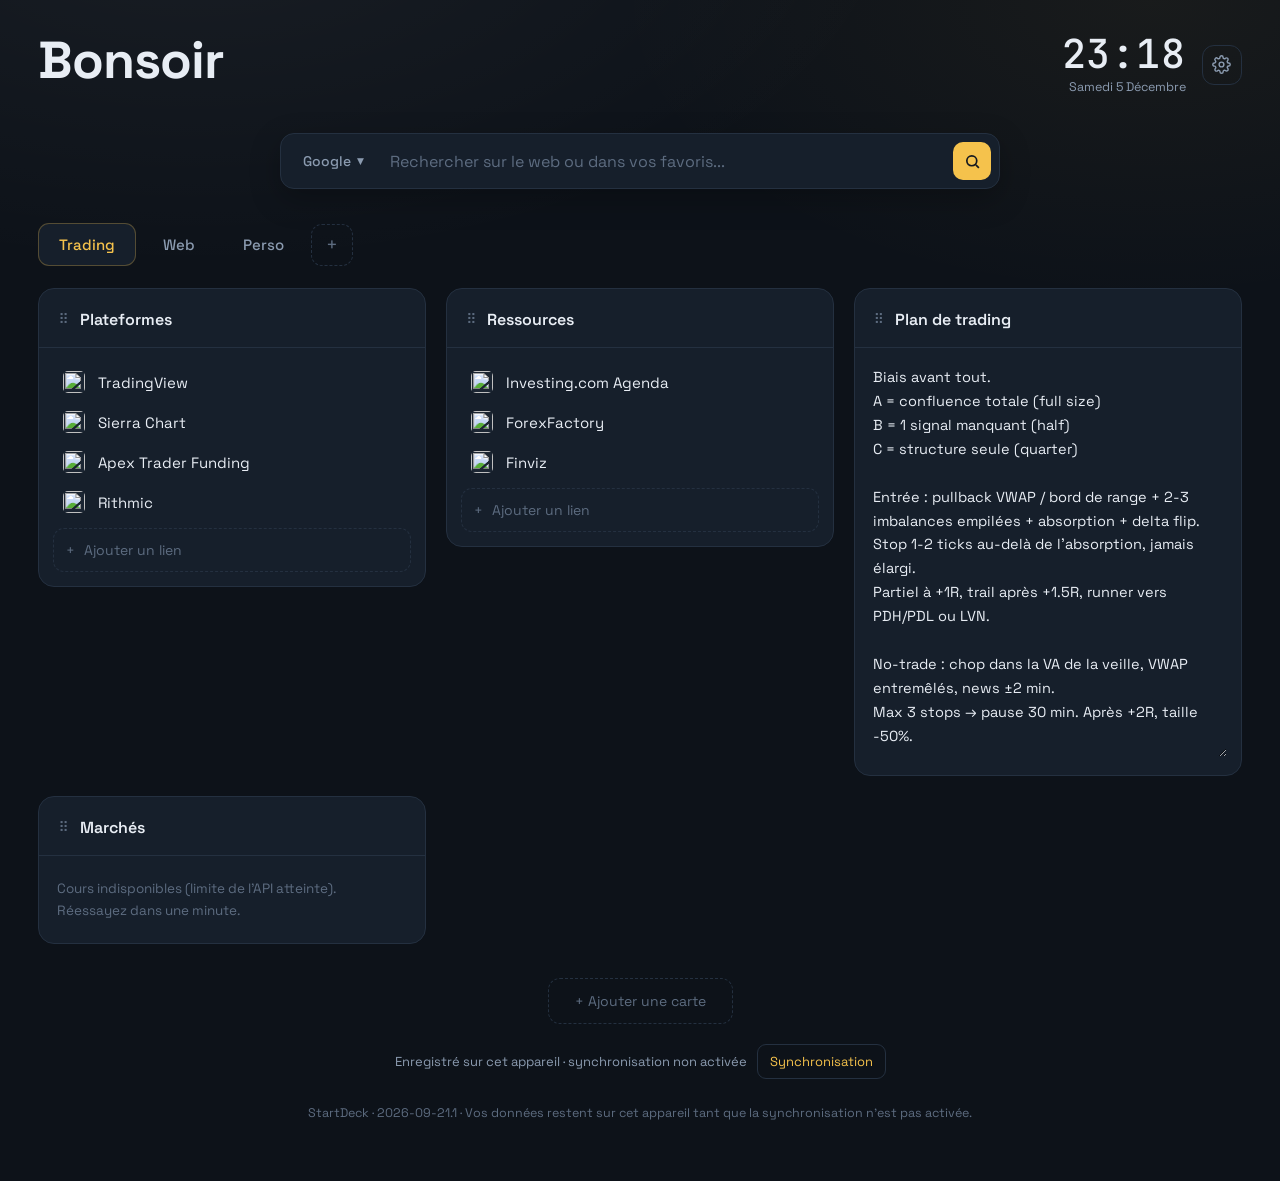
==== index.html @ b6f8cac4 "Add files via upload" ====
<!DOCTYPE html>
<html lang="fr">
<head>
<meta charset="utf-8">
<meta name="viewport" content="width=device-width,initial-scale=1,viewport-fit=cover">
<title>StartDeck</title>
<meta name="startdeck-build" content="2026-09-21.1">
<meta name="theme-color" content="#0d1219">
<link rel="preconnect" href="https://fonts.googleapis.com">
<link rel="preconnect" href="https://fonts.gstatic.com" crossorigin>
<link href="https://fonts.googleapis.com/css2?family=Space+Grotesk:wght@400;500;600;700&family=JetBrains+Mono:wght@400;500;700&display=swap" rel="stylesheet">
<link rel="icon" href="data:image/svg+xml,<svg xmlns='http://www.w3.org/2000/svg' viewBox='0 0 100 100'><rect width='100' height='100' rx='22' fill='%230d1219'/><rect x='20' y='24' width='60' height='14' rx='5' fill='%23f5c24c'/><rect x='20' y='46' width='38' height='10' rx='4' fill='%23415066'/><rect x='20' y='64' width='50' height='10' rx='4' fill='%23415066'/></svg>">
<style>
:root{
  --accent:#f5c24c;
  --bg:#0d1219;
  --bg2:#131b25;
  --card:#161f2b;
  --card2:#1b2532;
  --line:#243040;
  --tx:#e8edf4;
  --tx2:#8b9bb0;
  --tx3:#5d6c80;
  --up:#3ddc97;
  --down:#ff6b6b;
  --r:16px;
}
*{box-sizing:border-box;margin:0;padding:0}
html,body{min-height:100%}
body{
  background:var(--bg);
  background-image:radial-gradient(1200px 600px at 15% -10%,rgba(255,255,255,.05),transparent 60%),radial-gradient(900px 500px at 90% 0%,rgba(245,194,76,.05),transparent 60%);
  background-attachment:fixed;
  color:var(--tx);
  font-family:'Space Grotesk',system-ui,-apple-system,Segoe UI,sans-serif;
  font-size:15px;
  padding:34px clamp(16px,3vw,44px) 60px;
  -webkit-font-smoothing:antialiased;
}
body.bg-img{background-size:cover;background-position:center}
button,input,textarea,select{font:inherit;color:inherit}
button{background:none;border:none;cursor:pointer}
a{color:inherit;text-decoration:none}
::selection{background:var(--accent);color:#111}
:focus-visible{outline:2px solid var(--accent);outline-offset:2px;border-radius:6px}

/* HEADER */
.top{display:flex;align-items:flex-start;justify-content:space-between;gap:20px;flex-wrap:wrap}
.hello{font-size:clamp(30px,4.4vw,52px);font-weight:700;letter-spacing:-.02em;line-height:1}
.hud{display:flex;align-items:center;gap:16px}
.weather{display:flex;align-items:center;gap:14px;background:var(--card);border:1px solid var(--line);border-radius:var(--r);padding:14px 20px;min-height:64px}
.weather[hidden]{display:none}
.weather .ico{font-size:26px;line-height:1}
.weather .t{font-family:'JetBrains Mono',monospace;font-size:26px;font-weight:500;line-height:1}
.weather .c{font-size:12px;color:var(--tx2);margin-top:3px}
.clockbox{text-align:right}
.clock{font-family:'JetBrains Mono',monospace;font-size:clamp(28px,3.4vw,40px);font-weight:500;letter-spacing:.02em;line-height:1}
.date{font-size:12.5px;color:var(--tx2);margin-top:5px}
.gear{width:40px;height:40px;border-radius:12px;border:1px solid var(--line);display:grid;place-items:center;color:var(--tx2);transition:.2s}
.gear:hover{color:var(--accent);border-color:var(--accent);transform:rotate(35deg)}

/* SEARCH */
.searchwrap{max-width:720px;margin:38px auto 0;position:relative}
.search{display:flex;align-items:center;gap:10px;background:var(--card);border:1px solid var(--line);border-radius:14px;padding:8px 8px 8px 10px;box-shadow:0 10px 30px rgba(0,0,0,.25)}
.engine{position:relative}
.engine>button{padding:8px 12px;border-radius:9px;color:var(--tx2);font-size:14px;font-weight:500;display:flex;gap:6px;align-items:center;white-space:nowrap}
.engine>button:hover{background:var(--card2);color:var(--tx)}
.search input{flex:1;background:none;border:none;outline:none;font-size:16px;padding:8px 4px;min-width:0}
.search input::placeholder{color:var(--tx3)}
.go{width:38px;height:38px;border-radius:10px;background:var(--accent);color:#14181f;display:grid;place-items:center;flex:none}
.go:hover{filter:brightness(1.1)}
.menu{position:absolute;z-index:40;top:calc(100% + 6px);left:0;background:var(--card2);border:1px solid var(--line);border-radius:12px;padding:6px;min-width:170px;box-shadow:0 18px 40px rgba(0,0,0,.45)}
.menu button{display:block;width:100%;text-align:left;padding:9px 12px;border-radius:8px;font-size:14px;color:var(--tx2)}
.menu button:hover{background:var(--card);color:var(--tx)}
.menu button[aria-selected=true]{color:var(--accent)}
.sugg{position:absolute;z-index:35;top:calc(100% + 8px);left:0;right:0;background:var(--card2);border:1px solid var(--line);border-radius:14px;padding:6px;box-shadow:0 20px 45px rgba(0,0,0,.5);overflow:hidden}
.sugg a{display:flex;align-items:center;gap:11px;padding:10px 12px;border-radius:10px;font-size:14.5px}
.sugg a img{width:18px;height:18px;border-radius:4px}
.sugg a .u{margin-left:auto;font-size:12px;color:var(--tx3);overflow:hidden;text-overflow:ellipsis;white-space:nowrap;max-width:40%}
.sugg a:hover,.sugg a.sel{background:var(--card)}

/* TABS */
.tabs{display:flex;align-items:center;gap:6px;margin:34px 0 22px;flex-wrap:wrap}
.tab{padding:11px 20px;border-radius:11px;color:var(--tx2);font-weight:500;border:1px solid transparent;transition:.15s}
.tab:hover{color:var(--tx);background:var(--card)}
.tab.on{color:var(--accent);background:var(--card);border-color:rgba(245,194,76,.28)}
.tab-add{width:42px;height:42px;border-radius:11px;border:1px dashed var(--line);color:var(--tx3);display:grid;place-items:center;font-size:19px}
.tab-add:hover{color:var(--accent);border-color:var(--accent)}

/* GRID */
.grid{display:grid;grid-template-columns:repeat(auto-fill,minmax(320px,1fr));gap:20px;align-items:start}
.card{background:var(--card);border:1px solid var(--line);border-radius:var(--r);overflow:hidden;transition:border-color .18s,box-shadow .18s}
.card:hover{border-color:#2e3c4f}
.card.drag{opacity:.35}
.card.over{border-color:var(--accent);box-shadow:0 0 0 1px var(--accent)}
.chead{display:flex;align-items:center;gap:10px;padding:16px 16px 14px;border-bottom:1px solid var(--line)}
.grip{color:var(--tx3);cursor:grab;font-size:14px;letter-spacing:-2px;line-height:1;padding:2px 3px}
.grip:active{cursor:grabbing}
.ctitle{font-weight:600;font-size:16px;flex:1;border-radius:6px;padding:2px 5px;margin-left:-5px;cursor:text}
.ctitle:hover{background:var(--card2)}
.ctitle[contenteditable]:focus{outline:1px solid var(--accent);background:var(--bg)}
.cact{display:flex;gap:2px;opacity:0;transition:.15s}
.card:hover .cact{opacity:1}
.iconbtn{width:28px;height:28px;border-radius:8px;color:var(--tx3);display:grid;place-items:center}
.iconbtn:hover{background:var(--card2);color:var(--tx)}
.iconbtn.danger:hover{color:var(--down)}
.cbody{padding:14px}

/* LINKS */
.lnk{display:flex;align-items:center;gap:13px;padding:9px 10px;border-radius:10px;transition:.15s}
.lnk:hover{background:var(--card2)}
.lnk img{width:22px;height:22px;border-radius:5px;flex:none;background:var(--card2)}
.lnk span{overflow:hidden;text-overflow:ellipsis;white-space:nowrap}
.lnk .x{margin-left:auto;opacity:0;color:var(--tx3);padding:0 4px;font-size:16px}
.lnk:hover .x{opacity:1}
.lnk .x:hover{color:var(--down)}
.add{display:flex;align-items:center;gap:9px;width:100%;padding:12px;margin-top:6px;border:1px dashed var(--line);border-radius:11px;color:var(--tx3);font-size:14px}
.add:hover{border-color:var(--accent);color:var(--accent)}

/* NOTES */
.notes{width:100%;min-height:150px;background:none;border:none;outline:none;resize:vertical;font-size:14.5px;line-height:1.65;color:var(--tx);padding:4px}
.notes::placeholder{color:var(--tx3)}

/* TASKS */
.task{display:flex;gap:12px;align-items:flex-start;padding:9px 8px;border-radius:10px}
.task:hover{background:var(--card2)}
.task .box{width:20px;height:20px;flex:none;border:1.5px solid var(--tx3);border-radius:6px;margin-top:1px;display:grid;place-items:center;font-size:12px;color:#14181f}
.task.done .box{background:var(--accent);border-color:var(--accent)}
.task.done .txt{color:var(--tx3);text-decoration:line-through}
.task .txt{flex:1;line-height:1.45;font-size:14.5px;cursor:text;border-radius:5px;padding:0 3px}
.task .x{opacity:0;color:var(--tx3)}
.task:hover .x{opacity:1}
.newtask{width:100%;padding:12px;margin-top:6px;background:none;border:1px dashed var(--line);border-radius:11px;color:var(--tx);font-size:14px;outline:none}
.newtask::placeholder{color:var(--tx3)}
.newtask:focus{border-color:var(--accent);border-style:solid}
.count{font-size:12px;color:var(--tx3);padding:10px 4px 0}

/* MARKETS */
.row{display:flex;align-items:center;gap:12px;padding:13px 6px;border-bottom:1px solid var(--line)}
.row:last-child{border-bottom:none}
.row .n{font-weight:600;font-size:14px;letter-spacing:.04em;flex:1}
.row .p{font-family:'JetBrains Mono',monospace;font-size:14px}
.row .d{font-family:'JetBrains Mono',monospace;font-size:13px;min-width:66px;text-align:right}
.up{color:var(--up)}.down{color:var(--down)}
.muted{color:var(--tx3);font-size:13.5px;padding:8px 4px;line-height:1.6}

/* WEATHER CARD */
.wbig{display:flex;align-items:center;gap:18px;padding:6px 4px 16px}
.wbig .i{font-size:46px}
.wbig .d{font-family:'JetBrains Mono',monospace;font-size:38px;font-weight:500}
.wdays{display:grid;grid-template-columns:repeat(4,1fr);gap:8px;border-top:1px solid var(--line);padding-top:14px}
.wday{text-align:center;font-size:12.5px;color:var(--tx2)}
.wday .e{font-size:20px;display:block;margin:5px 0}
.wday .m{font-family:'JetBrains Mono',monospace;color:var(--tx);font-size:13px}

/* RSS */
.feed{display:block;padding:11px 8px;border-radius:9px;border-bottom:1px solid var(--line)}
.feed:last-child{border-bottom:none}
.feed:hover{background:var(--card2)}
.feed b{display:block;font-weight:500;font-size:14px;line-height:1.45}
.feed i{font-style:normal;font-size:11.5px;color:var(--tx3)}

.addcard{display:block;margin:34px auto 0;padding:13px 26px;border:1px dashed var(--line);border-radius:12px;color:var(--tx3);font-size:14px}
.addcard:hover{border-color:var(--accent);color:var(--accent)}
footer{text-align:center;color:var(--tx3);font-size:12.5px;margin-top:26px}

/* MODAL */
.overlay{position:fixed;inset:0;background:rgba(6,9,13,.72);backdrop-filter:blur(6px);display:grid;place-items:center;padding:20px;z-index:100}
.modal{background:var(--bg2);border:1px solid var(--line);border-radius:20px;width:min(560px,100%);max-height:86vh;overflow:auto;box-shadow:0 30px 80px rgba(0,0,0,.6)}
.mhead{display:flex;align-items:center;justify-content:space-between;padding:22px 24px;border-bottom:1px solid var(--line);position:sticky;top:0;background:var(--bg2)}
.mhead h2{font-size:19px;font-weight:600}
.mbody{padding:22px 24px}
.close{width:34px;height:34px;border-radius:10px;border:1px solid var(--line);color:var(--tx2);display:grid;place-items:center}
.close:hover{color:var(--tx);background:var(--card)}
.types{display:grid;grid-template-columns:repeat(auto-fill,minmax(115px,1fr));gap:12px}
.type{background:var(--card);border:1px solid var(--line);border-radius:14px;padding:20px 10px;text-align:center;color:var(--tx2);transition:.15s}
.type:hover{border-color:var(--accent);color:var(--tx);transform:translateY(-2px)}
.type .e{font-size:26px;display:block;margin-bottom:9px}
label.f{display:block;margin-bottom:16px}
label.f span{display:block;font-size:12.5px;color:var(--tx2);margin-bottom:7px}
.in{width:100%;background:var(--card);border:1px solid var(--line);border-radius:11px;padding:12px 14px;outline:none;font-size:15px}
.in:focus{border-color:var(--accent)}
.swatches{display:flex;gap:10px;flex-wrap:wrap}
.sw{width:34px;height:34px;border-radius:10px;border:2px solid transparent}
.sw[aria-pressed=true]{border-color:#fff}
.btns{display:flex;gap:10px;justify-content:flex-end;margin-top:22px;flex-wrap:wrap}
.btn{padding:11px 18px;border-radius:11px;border:1px solid var(--line);color:var(--tx2);font-size:14px}
.btn:hover{color:var(--tx);background:var(--card)}
.btn.pri{background:var(--accent);color:#14181f;border-color:var(--accent);font-weight:600}
.btn.pri:hover{filter:brightness(1.08);background:var(--accent)}
.sep{height:1px;background:var(--line);margin:22px 0}
.hint{font-size:12.5px;color:var(--tx3);line-height:1.6;margin-top:8px}
@media(max-width:640px){
  body{padding:20px 14px 46px}
  .top{gap:14px}
  .hud{width:100%;justify-content:space-between}
  .tabs{margin:26px 0 18px}
  .grid{grid-template-columns:1fr}
}
@media(prefers-reduced-motion:reduce){*{transition:none!important;animation:none!important}}
.savebar{display:flex;justify-content:center;align-items:center;gap:10px;flex-wrap:wrap;margin:20px 0 0;color:var(--tx2);font-size:13px}
.savebar button{padding:8px 12px;border:1px solid var(--line);border-radius:9px;color:var(--accent)}
.savebar [data-error=true]{color:var(--down)}
.card:focus-within .cact,.lnk:focus-within .x,.task:focus-within .x{opacity:1}
.card,.hud,.clockbox{min-width:0}
.ctitle{overflow-wrap:anywhere;min-width:0}
.notice{line-height:1.6;font-size:14px;color:var(--tx2);margin:12px 0}
@media(hover:none){.cact,.lnk .x,.task .x{opacity:1}.iconbtn{width:36px;height:36px}.in{font-size:16px}}
@media(max-width:380px){.hud{gap:8px;flex-wrap:wrap}.weather{padding:10px;gap:8px}.clock{font-size:26px}.engine>button{padding:8px 4px}}
</style>
</head>
<body>

<header class="top">
  <h1 class="hello" id="hello">Bonjour</h1>
  <div class="hud">
    <div class="weather" id="wnow" hidden><div class="ico" id="wico">☁️</div><div><div class="t" id="wtemp">—</div><div class="c" id="wcity">—</div></div></div>
    <div class="clockbox"><div class="clock" id="clock">--:--</div><div class="date" id="date"></div></div>
    <button class="gear" id="btnSettings" title="Réglages" aria-label="Réglages">
      <svg width="19" height="19" viewBox="0 0 24 24" fill="none" stroke="currentColor" stroke-width="1.8"><circle cx="12" cy="12" r="3"/><path d="M19.4 15a1.65 1.65 0 0 0 .33 1.82l.06.06a2 2 0 1 1-2.83 2.83l-.06-.06a1.65 1.65 0 0 0-1.82-.33 1.65 1.65 0 0 0-1 1.51V21a2 2 0 1 1-4 0v-.09A1.65 1.65 0 0 0 9 19.4a1.65 1.65 0 0 0-1.82.33l-.06.06a2 2 0 1 1-2.83-2.83l.06-.06a1.65 1.65 0 0 0 .33-1.82 1.65 1.65 0 0 0-1.51-1H3a2 2 0 1 1 0-4h.09A1.65 1.65 0 0 0 4.6 9a1.65 1.65 0 0 0-.33-1.82l-.06-.06a2 2 0 1 1 2.83-2.83l.06.06A1.65 1.65 0 0 0 9 4.6a1.65 1.65 0 0 0 1-1.51V3a2 2 0 1 1 4 0v.09a1.65 1.65 0 0 0 1 1.51 1.65 1.65 0 0 0 1.82-.33l.06-.06a2 2 0 1 1 2.83 2.83l-.06.06A1.65 1.65 0 0 0 19.4 9v0a1.65 1.65 0 0 0 1.51 1H21a2 2 0 1 1 0 4h-.09a1.65 1.65 0 0 0-1.51 1z"/></svg>
    </button>
  </div>
</header>

<div class="searchwrap">
  <div class="search">
    <div class="engine">
      <button id="btnEngine" aria-haspopup="true"><span id="engineName">Google</span> <span style="font-size:9px">▼</span></button>
    </div>
    <input id="q" placeholder="Rechercher sur le web ou dans vos favoris..." autocomplete="off" spellcheck="false">
    <button class="go" id="btnGo" aria-label="Rechercher">
      <svg width="17" height="17" viewBox="0 0 24 24" fill="none" stroke="currentColor" stroke-width="2.4"><circle cx="11" cy="11" r="7"/><path d="M21 21l-4.3-4.3"/></svg>
    </button>
  </div>
</div>

<nav class="tabs" id="tabs"></nav>
<main class="grid" id="grid"></main>
<button class="addcard" id="btnAddCard">+ Ajouter une carte</button>
<div class="savebar"><span id="saveStatus" role="status" aria-live="polite">Sauvegarde locale</span><button id="btnSync">Synchronisation</button><button id="btnUpdate" hidden>Nouvelle version disponible</button></div>
<footer>StartDeck · <span id="buildLabel">2026-09-21.1</span> · Vos données restent sur cet appareil tant que la synchronisation n’est pas activée.</footer>

<script id="startdeck-core">
function safeUrl(value){
  try{const u=new URL(value);return ['https:','http:'].includes(u.protocol)?u.href:''}catch{return ''}
}
function validateState(value){
  const d=JSON.parse(JSON.stringify(value));
  const fail=()=>{throw new Error('Données StartDeck invalides. Aucun remplacement effectué.')};
  if(!d||!d.settings||typeof d.settings!=='object'||!Array.isArray(d.tabs)||!d.tabs.length)fail();
  const text=v=>typeof v==='string';
  const ids=new Set();
  for(const t of d.tabs){
    if(!t||!text(t.id)||!text(t.name)||!Array.isArray(t.cards)||ids.has(t.id))fail();ids.add(t.id);
    for(const c of t.cards){
      if(!c||!text(c.id)||!text(c.title)||ids.has(c.id)||!['notes','links','tasks','weather','markets','rss'].includes(c.type))fail();ids.add(c.id);
      if(c.type==='notes'&&!text(c.text??''))fail();
      if(['links','tasks'].includes(c.type)){
        if(!Array.isArray(c.items))fail();
        for(const i of c.items){if(!i||!text(i.t))fail();if(c.type==='links'&&!safeUrl(i.u))fail();}
      }
      if(c.city!==undefined&&!text(c.city))fail();
      if(c.coins!==undefined&&(!Array.isArray(c.coins)||!c.coins.every(text)))fail();
      if(c.url&&!safeUrl(c.url))fail();
    }
  }
  for(const k of ['name','city','accent','bg','engine'])if(d.settings[k]!==undefined&&!text(d.settings[k]))fail();
  if(d.settings.bg&&!safeUrl(d.settings.bg))fail();
  d.settings={name:'',city:'Paris',accent:'#f5c24c',bg:'',engine:'google',...d.settings};
  if(!['google','ddg','bing','perplexity','youtube','github','tv'].includes(d.settings.engine))d.settings.engine='google';
  d.active=Number.isInteger(d.active)?Math.max(0,Math.min(d.active,d.tabs.length-1)):0;
  return d;
}
function syncDecision(local,revision){
  if(revision===0)return 'push';
  if(local.dirty)return local.base===revision?'push':'conflict';
  return local.base===revision?'idle':'pull';
}
</script>

<script>
const KEY='startdeck.v1';
const ENGINES={
  google:['Google','https://www.google.com/search?q='],
  ddg:['DuckDuckGo','https://duckduckgo.com/?q='],
  bing:['Bing','https://www.bing.com/search?q='],
  perplexity:['Perplexity','https://www.perplexity.ai/search?q='],
  youtube:['YouTube','https://www.youtube.com/results?search_query='],
  github:['GitHub','https://github.com/search?q='],
  tv:['TradingView','https://www.tradingview.com/symbols/']
};
const uid=()=>Math.random().toString(36).slice(2,9);
const esc=s=>String(s).replace(/[&<>"']/g,c=>({'&':'&amp;','<':'&lt;','>':'&gt;','"':'&quot;',"'":'&#39;'}[c]));
const host=u=>{try{return new URL(u).hostname}catch(e){return''}};
const fav=u=>'https://www.google.com/s2/favicons?domain='+host(u)+'&sz=64';

function seed(){
  return{
    settings:{name:'',city:'Paris',engine:'google',accent:'#f5c24c',bg:''},
    active:0,
    tabs:[
      {id:uid(),name:'Trading',cards:[
        {id:uid(),type:'links',title:'Plateformes',items:[
          {t:'TradingView',u:'https://www.tradingview.com/chart/'},
          {t:'Sierra Chart',u:'https://www.sierrachart.com/'},
          {t:'Apex Trader Funding',u:'https://apextraderfunding.com/member/aff/go/mickaelb?c=APYDLXXD'},
          {t:'Rithmic',u:'https://www.rithmic.com/'}]},
        {id:uid(),type:'links',title:'Ressources',items:[
          {t:'Investing.com Agenda',u:'https://fr.investing.com/economic-calendar/'},
          {t:'ForexFactory',u:'https://www.forexfactory.com/calendar'},
          {t:'Finviz',u:'https://finviz.com/futures.ashx'}]},
        {id:uid(),type:'notes',title:'Plan de trading',text:"Biais avant tout.\nA = confluence totale (full size)\nB = 1 signal manquant (half)\nC = structure seule (quarter)\n\nEntrée : pullback VWAP / bord de range + 2-3 imbalances empilées + absorption + delta flip.\nStop 1-2 ticks au-delà de l'absorption, jamais élargi.\nPartiel à +1R, trail après +1.5R, runner vers PDH/PDL ou LVN.\n\nNo-trade : chop dans la VA de la veille, VWAP entremêlés, news ±2 min.\nMax 3 stops → pause 30 min. Après +2R, taille -50%."},
        {id:uid(),type:'markets',title:'Marchés',coins:['bitcoin','ethereum','solana']}
      ]},
      {id:uid(),name:'Web',cards:[
        {id:uid(),type:'links',title:'Dev',items:[
          {t:'GitHub',u:'https://github.com/mickael-fr'},
          {t:'MDN Web Docs',u:'https://developer.mozilla.org/fr/'},
          {t:'Stack Overflow',u:'https://stackoverflow.com/'},
          {t:'CodePen',u:'https://codepen.io/'}]},
        {id:uid(),type:'links',title:'Clients & régie',items:[
          {t:'valentine-mathieu.fr',u:'https://valentine-mathieu.fr'},
          {t:'Google Ads',u:'https://ads.google.com/'},
          {t:'Google Analytics',u:'https://analytics.google.com/'},
          {t:'OVH Manager',u:'https://www.ovh.com/manager/'},
          {t:'Search Console',u:'https://search.google.com/search-console'}]},
        {id:uid(),type:'tasks',title:'À faire',items:[
          {t:'Publier balayage.php + créer le groupe « Balayage »',d:false},
          {t:'Construire single-atbdp_listing.php (fromages.fr)',d:false},
          {t:'Faire un export JSON de sauvegarde',d:false}]},
        {id:uid(),type:'notes',title:'Notes',text:''}
      ]},
      {id:uid(),name:'Perso',cards:[
        {id:uid(),type:'links',title:'Quotidien',items:[
          {t:'Gmail',u:'https://mail.google.com/'},
          {t:'Google Agenda',u:'https://calendar.google.com/'},
          {t:'Google Drive',u:'https://drive.google.com/'},
          {t:'YouTube',u:'https://www.youtube.com/'}]},
        {id:uid(),type:'links',title:'Permis C',items:[
          {t:'Révision Permis C',u:'https://mickael-fr.github.io/permis-c/'},
          {t:'PROMOTRANS',u:'https://www.promotrans.fr/'}]},
        {id:uid(),type:'weather',title:'Météo',city:'Paris'}
      ]}
    ]
  };
}

const STORE_KEY='startdeck.v2',BACKUP_KEY='startdeck.backup.v2';
let S,store,lastStored='',storageFailed=false,syncTimer;
function setSaveStatus(message,error=false){const el=document.getElementById('saveStatus');el.textContent=message;el.dataset.error=error}
try{
  lastStored=localStorage.getItem(STORE_KEY)||'';
  const legacy=localStorage.getItem(KEY);
  store=lastStored?JSON.parse(lastStored):{data:legacy?JSON.parse(legacy):seed(),base:null,dirty:!!legacy,owner:null};
  S=validateState(store.data);store.data=S;
}catch(e){
  storageFailed=true;
  S=seed();store={data:S,base:null,dirty:false,owner:null};
  setSaveStatus('Sauvegarde illisible ou inaccessible — exportez vos données avant de continuer.',true);
}
function backup(data=S){localStorage.setItem(BACKUP_KEY,JSON.stringify({at:new Date().toISOString(),data}))}
function persist(){
  if(storageFailed)return false;
  try{
    if((localStorage.getItem(STORE_KEY)||'')!==lastStored){
      download(S,'startdeck-copie-concurrente');
      storageFailed=true;setSaveStatus('Un autre onglet a changé les données. Copie exportée : rechargez cette page.',true);return false;
    }
    store.data=S;const next=JSON.stringify(store);localStorage.setItem(STORE_KEY,next);lastStored=next;return true;
  }catch(e){storageFailed=true;setSaveStatus('Sauvegarde impossible (stockage plein ou bloqué). Exportez vos données.',true);return false}
}
function save(){
  store.dirty=true;
  if(persist()){
    setSaveStatus(navigator.onLine?'Enregistré sur cet appareil':'Hors connexion · enregistré sur cet appareil');
    clearTimeout(syncTimer);syncTimer=setTimeout(()=>syncNow(),1000);
  }
}
function download(data,name='startdeck'){
  const a=document.createElement('a'),url=URL.createObjectURL(new Blob([JSON.stringify(data,null,2)],{type:'application/json'}));
  a.href=url;a.download=name+'-'+new Date().toISOString().replace(/[:.]/g,'-')+'.json';a.click();setTimeout(()=>URL.revokeObjectURL(url),1000);
}
const tab=()=>S.tabs[Math.min(S.active,S.tabs.length-1)];
const card=id=>tab().cards.find(c=>c.id===id);

/* ---------- header ---------- */
function tick(){
  const d=new Date();
  clock.textContent=d.toLocaleTimeString('fr-FR',{hour:'2-digit',minute:'2-digit'});
  const cap=x=>x.charAt(0).toUpperCase()+x.slice(1);
  date.textContent=cap(d.toLocaleDateString('fr-FR',{weekday:'long'}))+' '+d.getDate()+' '+cap(d.toLocaleDateString('fr-FR',{month:'long'}));
  const h=d.getHours();
  const g=h<7?'Bonne nuit':h<12?'Bonjour':h<18?'Bon après-midi':'Bonsoir';
  hello.textContent=S.settings.name?g+', '+S.settings.name:g;
}
setInterval(tick,10000);

function applyTheme(){
  document.documentElement.style.setProperty('--accent',S.settings.accent||'#f5c24c');
  const bg=(S.settings.bg||'').trim();
  if(bg){document.body.classList.add('bg-img');document.body.style.backgroundImage='linear-gradient(rgba(8,11,16,.72),rgba(8,11,16,.82)),url("'+bg+'")'}
  else{document.body.classList.remove('bg-img');document.body.style.backgroundImage=''}
}

/* ---------- weather ---------- */
const WICON={0:'☀️',1:'🌤️',2:'⛅',3:'☁️',45:'🌫️',48:'🌫️',51:'🌦️',53:'🌦️',55:'🌦️',61:'🌧️',63:'🌧️',65:'🌧️',66:'🌧️',67:'🌧️',71:'🌨️',73:'🌨️',75:'❄️',77:'❄️',80:'🌦️',81:'🌧️',82:'⛈️',85:'🌨️',86:'❄️',95:'⛈️',96:'⛈️',99:'⛈️'};
const wcache={};
async function weather(city){
  city=city||'Paris';
  if(wcache[city]&&Date.now()-wcache[city].at<9e5)return wcache[city].d;
  const g=await fetch('https://geocoding-api.open-meteo.com/v1/search?count=1&language=fr&name='+encodeURIComponent(city)).then(r=>r.json());
  if(!g.results||!g.results.length)throw new Error('Ville introuvable');
  const p=g.results[0];
  const w=await fetch(`https://api.open-meteo.com/v1/forecast?latitude=${p.latitude}&longitude=${p.longitude}&current=temperature_2m,weather_code&daily=weather_code,temperature_2m_max,temperature_2m_min&timezone=auto&forecast_days=5`).then(r=>r.json());
  const d={name:p.name,cur:Math.round(w.current.temperature_2m),code:w.current.weather_code,daily:w.daily};
  wcache[city]={at:Date.now(),d};
  return d;
}
async function headerWeather(){
  try{
    const d=await weather(S.settings.city);
    wico.textContent=WICON[d.code]||'☁️';
    wtemp.textContent=d.cur+'°';
    wcity.textContent=d.name;
    wnow.hidden=false;
  }catch(e){wnow.hidden=true}
}

/* ---------- tabs ---------- */
function renderTabs(){
  tabs.innerHTML='';
  S.tabs.forEach((t,i)=>{
    const b=document.createElement('button');
    b.className='tab'+(i===S.active?' on':'');
    b.textContent=t.name;
    b.title='Double-clic pour renommer';
    b.onclick=()=>{S.active=i;save();render()};
    b.ondblclick=()=>{
      const n=prompt('Nom de l\'onglet',t.name);
      if(n===null)return;
      if(!n.trim()){if(S.tabs.length>1&&confirm('Supprimer l\'onglet « '+t.name+' » ?')){S.tabs.splice(i,1);S.active=0}}
      else t.name=n.trim();
      save();render();
    };
    tabs.appendChild(b);
  });
  const a=document.createElement('button');
  a.className='tab-add';a.textContent='+';a.title='Nouvel onglet';
  a.onclick=()=>{const n=prompt('Nom du nouvel onglet','Nouveau');if(!n)return;S.tabs.push({id:uid(),name:n,cards:[]});S.active=S.tabs.length-1;save();render()};
  tabs.appendChild(a);
}

/* ---------- cards ---------- */
function shell(c,extra){
  const el=document.createElement('section');
  el.className='card';el.dataset.id=c.id;
  el.innerHTML=`<div class="chead">
    <span class="grip" title="Glisser pour déplacer">⠿</span>
    <div class="ctitle" data-t>${esc(c.title)}</div>
    <div class="cact">${extra||''}<button class="iconbtn danger" data-del title="Supprimer la carte">
      <svg width="15" height="15" viewBox="0 0 24 24" fill="none" stroke="currentColor" stroke-width="1.8"><path d="M3 6h18M8 6V4h8v2M19 6l-1 14H6L5 6"/></svg></button></div>
  </div><div class="cbody"></div>`;
  const t=el.querySelector('[data-t]');
  t.onclick=()=>{t.contentEditable='true';t.focus();document.execCommand&&document.getSelection().selectAllChildren(t)};
  t.onblur=()=>{t.contentEditable='false';c.title=t.textContent.trim()||'Sans titre';t.textContent=c.title;save()};
  t.onkeydown=e=>{if(e.key==='Enter'){e.preventDefault();t.blur()}};
  el.querySelector('[data-del]').onclick=()=>{if(!confirm('Supprimer « '+c.title+' » ?'))return;tab().cards=tab().cards.filter(x=>x.id!==c.id);save();render()};
  const g=el.querySelector('.grip');
  g.onmousedown=()=>el.draggable=true;
  g.ontouchstart=()=>el.draggable=true;
  el.addEventListener('dragstart',e=>{drag=c.id;el.classList.add('drag');e.dataTransfer.effectAllowed='move'});
  el.addEventListener('dragend',()=>{el.draggable=false;el.classList.remove('drag');document.querySelectorAll('.over').forEach(x=>x.classList.remove('over'))});
  el.addEventListener('dragover',e=>{e.preventDefault();if(drag&&drag!==c.id)el.classList.add('over')});
  el.addEventListener('dragleave',()=>el.classList.remove('over'));
  el.addEventListener('drop',e=>{
    e.preventDefault();el.classList.remove('over');
    const cs=tab().cards,from=cs.findIndex(x=>x.id===drag),to=cs.findIndex(x=>x.id===c.id);
    if(from<0||to<0||from===to)return;
    cs.splice(to,0,cs.splice(from,1)[0]);save();render();
  });
  return el;
}
let drag=null;

function renderLinks(c,body){
  c.items=c.items||[];
  c.items.forEach((it,i)=>{
    const a=document.createElement('a');
    a.className='lnk';a.href=it.u;a.rel='noreferrer';
    a.innerHTML=`<img src="${esc(fav(it.u))}" alt="" loading="lazy"><span>${esc(it.t)}</span><button class="x" title="Retirer">×</button>`;
    a.querySelector('.x').onclick=e=>{e.preventDefault();c.items.splice(i,1);save();render()};
    body.appendChild(a);
  });
  const b=document.createElement('button');
  b.className='add';b.innerHTML='<span>+</span> Ajouter un lien';
  b.onclick=()=>linkModal(c);
  body.appendChild(b);
}

function renderNotes(c,body){
  const t=document.createElement('textarea');
  t.className='notes';t.placeholder='Écrivez ici...';t.value=c.text||'';
  t.oninput=()=>{c.text=t.value;save()};
  t.onblur=()=>{c.text=t.value;save()};
  body.appendChild(t);
  const grow=()=>{t.style.height='auto';t.style.height=Math.max(150,t.scrollHeight+4)+'px'};
  t.addEventListener('input',grow);
  requestAnimationFrame(grow);
}

function renderTasks(c,body){
  c.items=c.items||[];
  c.items.forEach((it,i)=>{
    const r=document.createElement('div');
    r.className='task'+(it.d?' done':'');
    r.innerHTML=`<button class="box">${it.d?'✓':''}</button><div class="txt">${esc(it.t)}</div><button class="x iconbtn" title="Retirer">×</button>`;
    r.querySelector('.box').onclick=()=>{it.d=!it.d;save();render()};
    r.querySelector('.x').onclick=()=>{c.items.splice(i,1);save();render()};
    const tx=r.querySelector('.txt');
    tx.onclick=()=>{tx.contentEditable='true';tx.focus()};
    tx.onblur=()=>{tx.contentEditable='false';const v=tx.textContent.trim();if(v)it.t=v;else c.items.splice(i,1);save();render()};
    tx.onkeydown=e=>{if(e.key==='Enter'){e.preventDefault();tx.blur()}};
    body.appendChild(r);
  });
  const inp=document.createElement('input');
  inp.className='newtask';inp.placeholder='+ Nouvelle tâche... (Entrée)';
  inp.onkeydown=e=>{if(e.key==='Enter'&&inp.value.trim()){c.items.push({t:inp.value.trim(),d:false});save();render()}};
  body.appendChild(inp);
  const n=c.items.filter(x=>!x.d).length;
  const p=document.createElement('div');p.className='count';
  p.textContent=n?n+' restante'+(n>1?'s':''):'Tout est fait 🎉';
  body.appendChild(p);
}

async function renderWeather(c,body){
  body.innerHTML='<div class="muted">Chargement…</div>';
  try{
    const d=await weather(c.city||S.settings.city);
    const days=d.daily.time.slice(1,5).map((t,i)=>{
      const n=new Date(t).toLocaleDateString('fr-FR',{weekday:'short'});
      return `<div class="wday">${esc(n)}<span class="e">${WICON[d.daily.weather_code[i+1]]||'☁️'}</span><span class="m">${Math.round(d.daily.temperature_2m_max[i+1])}° / ${Math.round(d.daily.temperature_2m_min[i+1])}°</span></div>`;
    }).join('');
    body.innerHTML=`<div class="wbig"><div class="i">${WICON[d.code]||'☁️'}</div><div><div class="d">${d.cur}°</div><div class="muted" style="padding:0">${esc(d.name)}</div></div></div><div class="wdays">${days}</div>`;
  }catch(e){body.innerHTML='<div class="muted">Météo indisponible. Vérifiez la ville dans les réglages de la carte (icône ⚙ au survol).</div>'}
}

async function renderMarkets(c,body){
  body.innerHTML='<div class="muted">Chargement…</div>';
  const ids=(c.coins&&c.coins.length?c.coins:['bitcoin','ethereum','solana']);
  try{
    const r=await fetch('https://api.coingecko.com/api/v3/simple/price?ids='+ids.join(',')+'&vs_currencies=eur&include_24hr_change=true').then(x=>x.json());
    body.innerHTML=ids.map(id=>{
      const d=r[id];if(!d)return'';
      const ch=d.eur_24h_change||0;
      return `<div class="row"><span class="n">${esc(id.toUpperCase())}</span><span class="p">${d.eur.toLocaleString('fr-FR',{maximumFractionDigits:d.eur<10?4:2})} €</span><span class="d ${ch>=0?'up':'down'}">${ch>=0?'+':''}${ch.toFixed(2)}%</span></div>`;
    }).join('')||'<div class="muted">Aucune donnée.</div>';
  }catch(e){body.innerHTML='<div class="muted">Cours indisponibles (limite de l\'API atteinte). Réessayez dans une minute.</div>'}
}

async function renderRss(c,body){
  body.innerHTML='<div class="muted">Chargement…</div>';
  if(!c.url){body.innerHTML='<div class="muted">Aucun flux configuré. Survolez la carte et cliquez sur ⚙ pour ajouter une URL RSS.</div>';return}
  try{
    const txt=await fetch('https://api.allorigins.win/raw?url='+encodeURIComponent(c.url)).then(r=>r.text());
    const doc=new DOMParser().parseFromString(txt,'text/xml');
    const items=[...doc.querySelectorAll('item,entry')].slice(0,7);
    if(!items.length)throw 0;
    body.innerHTML=items.map(it=>{
      const t=it.querySelector('title')?.textContent||'';
      const l=it.querySelector('link')?.getAttribute('href')||it.querySelector('link')?.textContent||'#';
      const d=it.querySelector('pubDate,updated')?.textContent||'';
      return `<a class="feed" href="${esc(safeUrl(l)||'#')}" rel="noreferrer"><b>${esc(t)}</b><i>${d?esc(new Date(d).toLocaleString('fr-FR',{day:'numeric',month:'short',hour:'2-digit',minute:'2-digit'})):''}</i></a>`;
    }).join('');
  }catch(e){body.innerHTML='<div class="muted">Flux illisible. Vérifiez l\'URL du RSS.</div>'}
}

const REFRESH='<button class="iconbtn" data-refresh title="Rafraîchir"><svg width="15" height="15" viewBox="0 0 24 24" fill="none" stroke="currentColor" stroke-width="1.8"><path d="M21 12a9 9 0 1 1-2.6-6.4M21 4v5h-5"/></svg></button>';
const CFG='<button class="iconbtn" data-cfg title="Configurer"><svg width="15" height="15" viewBox="0 0 24 24" fill="none" stroke="currentColor" stroke-width="1.8"><circle cx="12" cy="12" r="2.6"/><path d="M4 12h3M17 12h3M12 4v3M12 17v3"/></svg></button>';

function render(){
  renderTabs();
  grid.innerHTML='';
  const cs=tab().cards;
  if(!cs.length){
    grid.innerHTML='<div class="muted" style="grid-column:1/-1;text-align:center;padding:50px 0">Cet onglet est vide. Ajoutez une carte ci-dessous.</div>';
  }
  cs.forEach(c=>{
    const dyn=(c.type==='markets'||c.type==='rss'||c.type==='weather');
    const el=shell(c,(dyn?REFRESH:'')+((c.type==='weather'||c.type==='rss'||c.type==='markets')?CFG:''));
    const body=el.querySelector('.cbody');
    if(c.type==='links')renderLinks(c,body);
    else if(c.type==='notes')renderNotes(c,body);
    else if(c.type==='tasks')renderTasks(c,body);
    else if(c.type==='weather')renderWeather(c,body);
    else if(c.type==='markets')renderMarkets(c,body);
    else if(c.type==='rss')renderRss(c,body);
    const rf=el.querySelector('[data-refresh]');
    if(rf)rf.onclick=()=>{if(c.type==='weather'){delete wcache[c.city||S.settings.city];renderWeather(c,body)}else if(c.type==='markets')renderMarkets(c,body);else renderRss(c,body)};
    const cf=el.querySelector('[data-cfg]');
    if(cf)cf.onclick=()=>{
      if(c.type==='weather'){const v=prompt('Ville',c.city||S.settings.city);if(v){c.city=v.trim();save();renderWeather(c,body)}}
      else if(c.type==='rss'){const v=prompt('URL du flux RSS',c.url||'https://www.lemonde.fr/rss/une.xml');if(v){c.url=v.trim();save();renderRss(c,body)}}
      else{const v=prompt('Identifiants CoinGecko séparés par des virgules',(c.coins||[]).join(','));if(v){c.coins=v.split(',').map(x=>x.trim().toLowerCase()).filter(Boolean);save();renderMarkets(c,body)}}
    };
    grid.appendChild(el);
  });
  tick();
}

/* ---------- modals ---------- */
function modal(title,html){
  const o=document.createElement('div');
  o.className='overlay';
  o.innerHTML=`<div class="modal"><div class="mhead"><h2>${esc(title)}</h2><button class="close">×</button></div><div class="mbody">${html}</div></div>`;
  o.onclick=e=>{if(e.target===o)o.remove()};
  o.querySelector('.close').onclick=()=>o.remove();
  document.addEventListener('keydown',function k(e){if(e.key==='Escape'){o.remove();document.removeEventListener('keydown',k)}});
  document.body.appendChild(o);
  return o;
}

function linkModal(c){
  const o=modal('Ajouter un lien',`
    <label class="f"><span>Adresse</span><input class="in" id="lu" placeholder="exemple.fr" autofocus></label>
    <label class="f"><span>Nom</span><input class="in" id="lt" placeholder="Laisser vide pour utiliser le domaine"></label>
    <div class="btns"><button class="btn" data-c>Annuler</button><button class="btn pri" id="lok">Ajouter</button></div>`);
  const lu=o.querySelector('#lu'),lt=o.querySelector('#lt');
  o.querySelector('[data-c]').onclick=()=>o.remove();
  const ok=()=>{
    let u=lu.value.trim();if(!u)return;
    if(!/^https?:\/\//i.test(u))u='https://'+u;
    if(!safeUrl(u)){alert('Adresse web invalide.');return}
    c.items=c.items||[];
    c.items.push({t:lt.value.trim()||host(u).replace(/^www\./,''),u});
    save();o.remove();render();
  };
  o.querySelector('#lok').onclick=ok;
  [lu,lt].forEach(i=>i.onkeydown=e=>{if(e.key==='Enter')ok()});
  lu.focus();
}

const TYPES=[
  ['links','🔖','Favoris'],['notes','📝','Notes'],['tasks','✅','Tâches'],
  ['weather','🌤️','Météo'],['markets','💰','Marchés'],['rss','📰','Actualités RSS']
];
btnAddCard.onclick=()=>{
  const o=modal('Ajouter une carte','<div class="types">'+TYPES.map(t=>`<button class="type" data-t="${t[0]}"><span class="e">${t[1]}</span>${t[2]}</button>`).join('')+'</div>');
  o.querySelectorAll('.type').forEach(b=>b.onclick=()=>{
    const t=b.dataset.t;
    const c={id:uid(),type:t,title:TYPES.find(x=>x[0]===t)[2]};
    if(t==='links'||t==='tasks')c.items=[];
    if(t==='notes')c.text='';
    if(t==='weather')c.city=S.settings.city;
    if(t==='markets')c.coins=['bitcoin','ethereum','solana'];
    if(t==='rss')c.url='https://www.lemonde.fr/rss/une.xml';
    tab().cards.push(c);save();o.remove();render();
  });
};

btnSettings.onclick=()=>{
  const s=S.settings;
  const cols=['#f5c24c','#3ddc97','#6ea8fe','#c792ea','#ff8b6b','#e8edf4'];
  const o=modal('Réglages',`
    <label class="f"><span>Prénom affiché dans le message d'accueil</span><input class="in" id="sn" value="${esc(s.name||'')}" placeholder="Mickael"></label>
    <label class="f"><span>Ville pour la météo</span><input class="in" id="sc" value="${esc(s.city||'Paris')}"></label>
    <label class="f"><span>Moteur de recherche par défaut</span><select class="in" id="se">${Object.entries(ENGINES).map(([k,v])=>`<option value="${k}"${k===s.engine?' selected':''}>${v[0]}</option>`).join('')}</select></label>
    <label class="f"><span>Couleur d'accent</span></label>
    <div class="swatches">${cols.map(c=>`<button class="sw" data-col="${c}" style="background:${c}" aria-pressed="${c===s.accent}"></button>`).join('')}</div>
    <label class="f" style="margin-top:20px"><span>Image d'arrière-plan (URL, vide pour le fond sombre)</span><input class="in" id="sb" value="${esc(s.bg||'')}" placeholder="https://…"></label>
    <div class="sep"></div>
    <div class="btns" style="justify-content:flex-start">
      <button class="btn" id="exp">Exporter (JSON)</button>
      <button class="btn" id="imp">Importer un JSON</button>
      <button class="btn" id="impb">Importer mes favoris</button>
      <button class="btn" id="restore">Restaurer la sauvegarde précédente</button>
    </div>
    <p class="hint">L'import de favoris accepte le fichier <b>.html</b> exporté depuis Chrome, Firefox, Edge ou Safari. Chaque dossier devient une carte dans l'onglet courant.</p>
    <div class="sep"></div>
    <div class="btns"><button class="btn" id="reset">Tout réinitialiser</button><button class="btn pri" id="ok">Enregistrer</button></div>`);
  let acc=s.accent;
  o.querySelectorAll('.sw').forEach(b=>b.onclick=()=>{acc=b.dataset.col;o.querySelectorAll('.sw').forEach(x=>x.setAttribute('aria-pressed',x===b))});
  o.querySelector('#ok').onclick=()=>{
    s.name=o.querySelector('#sn').value.trim();
    s.city=o.querySelector('#sc').value.trim()||'Paris';
    s.engine=o.querySelector('#se').value;
    s.bg=o.querySelector('#sb').value.trim();
    if(s.bg&&!safeUrl(s.bg)){alert('Utilisez une URL http ou https pour le fond.');return}
    s.accent=acc;
    save();applyTheme();engineName.textContent=ENGINES[s.engine][0];headerWeather();o.remove();render();
  };
  o.querySelector('#exp').onclick=()=>{
    download(S);
  };
  o.querySelector('#restore').onclick=()=>{
    try{const b=JSON.parse(localStorage.getItem(BACKUP_KEY));if(!b)throw Error('Aucune sauvegarde précédente.');const d=validateState(b.data);if(!confirm('Restaurer la sauvegarde du '+new Date(b.at).toLocaleString('fr-FR')+' ?'))return;backup();S=d;save();refreshView();o.remove()}catch(e){alert(e.message)}
  };
  o.querySelector('#imp').onclick=()=>pick('.json',f=>{
    const r=new FileReader();
    r.onload=()=>{try{const d=validateState(JSON.parse(r.result));backup();S=d;save();refreshView();o.remove()}catch(e){alert('Import refusé : '+e.message)}};
    r.readAsText(f);
  });
  o.querySelector('#impb').onclick=()=>pick('.html,.htm',f=>{
    const r=new FileReader();
    r.onload=()=>{
      const doc=new DOMParser().parseFromString(r.result,'text/html');
      const groups=[];
      doc.querySelectorAll('h3').forEach(h=>{
        const dl=h.nextElementSibling;
        if(!dl||dl.tagName!=='DL')return;
        const items=[...dl.querySelectorAll(':scope > dt > a')].slice(0,40).map(a=>({t:a.textContent.trim()||host(a.href),u:a.href})).filter(x=>/^https?:/.test(x.u));
        if(items.length)groups.push({id:uid(),type:'links',title:h.textContent.trim()||'Favoris',items});
      });
      if(!groups.length){
        const items=[...doc.querySelectorAll('a')].map(a=>({t:a.textContent.trim()||host(a.href),u:a.href})).filter(x=>/^https?:/.test(x.u)).slice(0,40);
        if(items.length)groups.push({id:uid(),type:'links',title:'Favoris importés',items});
      }
      if(!groups.length){alert('Aucun favori trouvé dans ce fichier.');return}
      tab().cards.push(...groups);save();o.remove();render();
    };
    r.readAsText(f);
  });
  o.querySelector('#reset').onclick=()=>{if(confirm('Réinitialiser les onglets, cartes et réglages ? Si la synchronisation est active, ce changement sera partagé avec vos autres appareils. Une sauvegarde locale sera conservée.')){try{backup();S=seed();save();refreshView();o.remove()}catch(e){alert('Sauvegarde impossible : réinitialisation annulée.')}}};
};
function pick(accept,cb){
  const i=document.createElement('input');
  i.type='file';i.accept=accept;
  i.onchange=()=>{if(i.files[0])cb(i.files[0])};
  i.click();
}

/* ---------- search ---------- */
let sugIdx=-1;
engineName.textContent=ENGINES[S.settings.engine]?ENGINES[S.settings.engine][0]:'Google';
btnEngine.onclick=e=>{
  e.stopPropagation();
  const old=document.querySelector('.menu');if(old){old.remove();return}
  const m=document.createElement('div');m.className='menu';
  m.innerHTML=Object.entries(ENGINES).map(([k,v])=>`<button data-k="${k}" aria-selected="${k===S.settings.engine}">${v[0]}</button>`).join('');
  m.querySelectorAll('button').forEach(b=>b.onclick=()=>{S.settings.engine=b.dataset.k;save();engineName.textContent=ENGINES[b.dataset.k][0];m.remove();q.focus()});
  btnEngine.parentElement.appendChild(m);
};
document.addEventListener('click',()=>{const m=document.querySelector('.menu');if(m)m.remove()});

function allLinks(){
  const out=[];
  S.tabs.forEach(t=>t.cards.forEach(c=>{if(c.type==='links')(c.items||[]).forEach(i=>out.push({...i,tab:t.name}))}));
  return out;
}
function suggest(){
  document.querySelector('.sugg')?.remove();
  sugIdx=-1;
  const v=q.value.trim().toLowerCase();
  if(!v)return;
  const hits=allLinks().filter(l=>l.t.toLowerCase().includes(v)||l.u.toLowerCase().includes(v)).slice(0,6);
  if(!hits.length)return;
  const d=document.createElement('div');d.className='sugg';
  d.innerHTML=hits.map(h=>`<a href="${esc(h.u)}"><img src="${esc(fav(h.u))}" alt=""><span>${esc(h.t)}</span><span class="u">${esc(h.tab)}</span></a>`).join('');
  document.querySelector('.searchwrap').appendChild(d);
}
function runSearch(){
  const sel=document.querySelector('.sugg a.sel');
  if(sel){location.href=sel.href;return}
  const v=q.value.trim();if(!v)return;
  if(/^(https?:\/\/|[\w-]+\.[a-z]{2,}(\/|$))/i.test(v)){location.href=/^https?:/i.test(v)?v:'https://'+v;return}
  location.href=ENGINES[S.settings.engine][1]+encodeURIComponent(v);
}
q.addEventListener('input',suggest);
q.addEventListener('keydown',e=>{
  const items=[...document.querySelectorAll('.sugg a')];
  if(e.key==='ArrowDown'||e.key==='ArrowUp'){
    if(!items.length)return;
    e.preventDefault();
    sugIdx=(sugIdx+(e.key==='ArrowDown'?1:-1)+items.length+1)%(items.length+1);
    items.forEach(a=>a.classList.remove('sel'));
    if(sugIdx<items.length)items[sugIdx].classList.add('sel');
  }
  else if(e.key==='Enter')runSearch();
  else if(e.key==='Escape'){q.value='';suggest();q.blur()}
});
q.addEventListener('blur',()=>setTimeout(()=>document.querySelector('.sugg')?.remove(),180));
btnGo.onclick=runSearch;
document.addEventListener('keydown',e=>{
  if(e.target.matches('input,textarea,[contenteditable=true]'))return;
  if(e.key==='/'||(e.key==='k'&&(e.metaKey||e.ctrlKey))){e.preventDefault();q.focus()}
});

/* ---------- synchronisation privée : configuration facultative ---------- */
// Seules l'URL du projet et sa clé PUBLIQUE peuvent être intégrées ici.
const DEFAULT_CLOUD={url:'',key:''};
const CLOUD_KEY='startdeck.cloud.v1',SESSION_KEY='startdeck.session.v1';
let cloud=DEFAULT_CLOUD,session=null,syncBusy=false,remoteConflict=null;
try{cloud=JSON.parse(localStorage.getItem(CLOUD_KEY))||DEFAULT_CLOUD;session=JSON.parse(localStorage.getItem(SESSION_KEY))}catch{}
function editing(){return !!document.querySelector('.overlay')||document.activeElement?.matches('input,textarea,[contenteditable="true"]')}
function refreshView(){applyTheme();engineName.textContent=ENGINES[S.settings.engine][0];render();headerWeather()}
function validateCloud(url,key){
  const u=new URL(url);
  if(u.protocol!=='https:'||!/^[-a-z0-9]+\.supabase\.co$/.test(u.hostname)||u.pathname!=='/'||u.search||u.hash||u.username||u.password)throw Error('Utilisez l’URL https://votre-projet.supabase.co');
  let allowed=key.startsWith('sb_publishable_');
  if(!allowed){try{allowed=JSON.parse(atob(key.split('.')[1].replace(/-/g,'+').replace(/_/g,'/'))).role==='anon'}catch{}}
  if(!allowed)throw Error('Utilisez uniquement une clé publique publishable ou anon, jamais une clé secrète.');
  return {url:u.origin,key};
}
async function cloudRequest(path,{method='GET',body,auth=true,config=cloud}={}){
  const controller=new AbortController(),timeout=setTimeout(()=>controller.abort(),15000);
  try{
    const headers={apikey:config.key,'Content-Type':'application/json'};
    if(auth){if(!session?.access_token)throw Error('Connectez-vous pour synchroniser.');headers.Authorization='Bearer '+session.access_token}
    const r=await fetch(config.url+path,{method,headers,body:body===undefined?undefined:JSON.stringify(body),cache:'no-store',signal:controller.signal});
    const d=await r.json().catch(()=>null);
    if(!r.ok){const e=new Error(r.status===401?'Session expirée : reconnectez-vous.':r.status===409?'Conflit : une autre version vient d’être enregistrée.':r.status>=500?'Service indisponible. Les données restent sur cet appareil.':(d?.msg||d?.message||d?.error_description||'Configuration ou connexion à vérifier.'));e.status=r.status;throw e}
    return d;
  }finally{clearTimeout(timeout)}
}
async function ensureSession(){
  // La session peut avoir été renouvelée dans un autre onglet.
  session=JSON.parse(localStorage.getItem(SESSION_KEY));
  if(!session?.user?.id)throw Error('Connectez-vous pour synchroniser.');
  if(session.expires_at*1000<Date.now()+60000){
    session=await cloudRequest('/auth/v1/token?grant_type=refresh_token',{method:'POST',body:{refresh_token:session.refresh_token},auth:false});
    localStorage.setItem(SESSION_KEY,JSON.stringify(session));
  }
}
async function syncNow(){
  if(syncBusy||storageFailed||!cloud.url||!session||document.hidden)return;
  if(!navigator.onLine){setSaveStatus('Hors connexion · synchronisation en attente');return}
  const run=async()=>{
    syncBusy=true;
    try{
      await ensureSession();
      const owner=cloud.url+'/'+session.user.id;
      if(store.owner&&store.owner!==owner)throw Error('Ces données appartiennent à un autre compte. Utilisez un profil de navigateur distinct.');
      const rows=await cloudRequest('/rest/v1/startdeck_state?select=data,revision,updated_at&user_id=eq.'+encodeURIComponent(session.user.id));
      if(!Array.isArray(rows))throw Error('Réponse du stockage invalide.');
      const remote=rows[0],revision=remote?.revision||0;
      if(remote)remote.data=validateState(remote.data);
      const choice=syncDecision(store,revision);
      if(choice==='conflict'){
        remoteConflict=remote;setSaveStatus('Deux versions modifiées · choisissez dans Synchronisation',true);return;
      }
      if(choice==='pull'){
        if(editing()){setSaveStatus('Nouvelle version de vos données en attente de la fin de saisie');return}
        backup();S=remote.data;store={data:S,base:revision,dirty:false,owner};
        if(!persist())return;refreshView();
      }else if(choice==='push'){
        if(remoteConflict)return;
        const sent=JSON.stringify(validateState(S));
        const result=await cloudRequest('/rest/v1/rpc/startdeck_save',{method:'POST',body:{expected_revision:store.base??0,new_data:JSON.parse(sent)}});
        if(!Number.isSafeInteger(result?.revision))throw Error('Réponse de sauvegarde invalide.');
        store.base=result.revision;store.owner=owner;store.dirty=JSON.stringify(S)!==sent;
        if(!persist())return;
      }
      remoteConflict=null;
      setSaveStatus(store.dirty?'Modifications suivantes en attente':'Synchronisé · '+new Date().toLocaleTimeString('fr-FR',{hour:'2-digit',minute:'2-digit'}));
      if(store.dirty){clearTimeout(syncTimer);syncTimer=setTimeout(()=>syncNow(),1000)}
    }catch(e){setSaveStatus(e.name==='AbortError'?'Connexion trop lente · données conservées sur cet appareil':e.message,true)}
    finally{syncBusy=false}
  };
  if(navigator.locks)await navigator.locks.request('startdeck-sync',{ifAvailable:true},async lock=>{if(lock)await run()});
  else await run();
}
document.getElementById('btnSync').onclick=()=>{
  const o=modal('Synchronisation entre appareils',`
    <p class="notice">${session?'Connecté : '+esc(session.user?.email||'votre compte'):'Vos données sont actuellement enregistrées sur cet appareil. Connectez chaque appareil au même compte pour les partager.'}</p>
    <p class="notice">Un projet Supabase doit être configuré une seule fois. <a href="./SYNC-SETUP.md" target="_blank" rel="noopener" style="color:var(--accent);text-decoration:underline">Instructions d’activation</a>. Ne saisissez jamais une clé secrète.</p>
    <label class="f"><span>URL du projet Supabase</span><input class="in" id="cloudUrl" type="url" value="${esc(cloud.url||'')}" placeholder="https://votre-projet.supabase.co"></label>
    <label class="f"><span>Clé publique (publishable ou anon)</span><input class="in" id="cloudKey" value="${esc(cloud.key||'')}" autocomplete="off"></label>
    <label class="f"><span>Adresse e-mail du compte</span><input class="in" id="cloudEmail" type="email" autocomplete="username" value="${esc(session?.user?.email||'')}"></label>
    <label class="f"><span>Mot de passe du compte</span><input class="in" id="cloudPassword" type="password" autocomplete="current-password"></label>
    <p class="notice" id="cloudMessage" role="status"></p>
    <div class="btns"><button class="btn" id="cloudExport">Exporter mes données</button><button class="btn pri" id="cloudLogin">Se connecter</button>${session?'<button class="btn" id="cloudNow">Synchroniser maintenant</button><button class="btn" id="cloudLogout">Déconnecter cet appareil</button>':''}</div>
    ${remoteConflict?'<div class="sep"></div><p class="notice">Deux appareils ont été modifiés. Exportez les deux versions avant de choisir : elles ne seront pas fusionnées automatiquement.</p><div class="btns"><button class="btn" id="exportRemote">Exporter la version en ligne</button><button class="btn" id="keepLocal">Garder cet appareil</button><button class="btn" id="keepRemote">Utiliser la version en ligne</button></div>':''}`);
  const message=o.querySelector('#cloudMessage');
  o.querySelector('#cloudExport').onclick=()=>download(S);
  o.querySelector('#cloudLogin').onclick=async()=>{
    const button=o.querySelector('#cloudLogin');button.disabled=true;
    try{
      if(syncBusy)throw Error('Une synchronisation est en cours. Réessayez dans quelques secondes.');
      const config=validateCloud(o.querySelector('#cloudUrl').value.trim(),o.querySelector('#cloudKey').value.trim());
      const email=o.querySelector('#cloudEmail').value.trim(),password=o.querySelector('#cloudPassword').value;
      if(!email||!password)throw Error('Renseignez votre e-mail et votre mot de passe.');
      const signed=await cloudRequest('/auth/v1/token?grant_type=password',{method:'POST',body:{email,password},auth:false,config});
      if(store.owner&&store.owner!==config.url+'/'+signed.user.id)throw Error('Cette copie est liée à un autre compte. Utilisez un autre profil de navigateur.');
      cloud=config;
      localStorage.setItem(CLOUD_KEY,JSON.stringify(cloud));localStorage.setItem(SESSION_KEY,JSON.stringify(signed));session=signed;
      o.querySelector('#cloudPassword').value='';o.remove();await syncNow();
    }catch(e){message.textContent=e.message}finally{button.disabled=false}
  };
  if(session){
    o.querySelector('#cloudNow').onclick=()=>{o.remove();syncNow()};
    o.querySelector('#cloudLogout').onclick=()=>{
      if(syncBusy){message.textContent='Attendez la fin de la synchronisation.';return}
      localStorage.removeItem(SESSION_KEY);session=null;remoteConflict=null;setSaveStatus('Déconnecté · données conservées sur cet appareil');o.remove();
    };
  }
  if(remoteConflict){
    const remote=remoteConflict;
    o.querySelector('#exportRemote').onclick=()=>download(remote.data,'startdeck-version-en-ligne');
    o.querySelector('#keepLocal').onclick=()=>{
      if(syncBusy)return;
      if(!confirm('Remplacer la version en ligne par celle de cet appareil ? La version en ligne sera conservée en sauvegarde locale.'))return;
      try{backup(remote.data);store.base=remote.revision;store.dirty=true;remoteConflict=null;if(persist()){o.remove();syncNow()}}catch(e){message.textContent=e.message}
    };
    o.querySelector('#keepRemote').onclick=()=>{
      if(syncBusy)return;
      if(!confirm('Remplacer les données de cet appareil par la version en ligne ? Une sauvegarde de cet appareil sera conservée.'))return;
      try{backup();S=remote.data;store.base=remote.revision;store.dirty=false;store.owner=cloud.url+'/'+session.user.id;remoteConflict=null;if(persist()){o.remove();refreshView();syncNow()}}catch(e){message.textContent=e.message}
    };
  }
};
window.addEventListener('storage',e=>{
  if(e.key===SESSION_KEY){try{session=e.newValue?JSON.parse(e.newValue):null}catch{}return}
  if(e.key!==STORE_KEY||!e.newValue||storageFailed)return;
  if(editing()){setSaveStatus('Un autre onglet a changé les données : terminez puis rechargez.',true);return}
  try{const next=JSON.parse(e.newValue);S=validateState(next.data);store=next;lastStored=e.newValue;refreshView();setSaveStatus('Mis à jour depuis un autre onglet')}catch{}
});
window.addEventListener('online',()=>syncNow());
window.addEventListener('offline',()=>setSaveStatus('Hors connexion · sauvegarde locale'));
document.addEventListener('visibilitychange',()=>{if(!document.hidden)syncNow()});
setInterval(()=>syncNow(),15000);

/* ---------- versions du site et mode hors connexion ---------- */
const updateButton=document.getElementById('btnUpdate');
const pageSignature=doc=>[...doc.querySelectorAll('script:not([src]),style')].map(el=>el.textContent).join('\n');
const loadedSignature=pageSignature(document);
let updateFound=false,checkingUpdate=false,lastInput=Date.now(),registration;
document.addEventListener('input',()=>{lastInput=Date.now()});
function applyUpdate(){if(storageFailed)return;document.activeElement?.blur();location.reload()}
updateButton.onclick=applyUpdate;
async function checkUpdate(){
  if(checkingUpdate||document.hidden||!navigator.onLine||!/^https?:$/.test(location.protocol))return;
  checkingUpdate=true;const controller=new AbortController(),timeout=setTimeout(()=>controller.abort(),10000);
  try{
    if(registration)registration.update().catch(()=>{});
    const url=new URL('./index.html',location.href);url.searchParams.set('_sd_check',Date.now());
    const res=await fetch(url,{cache:'no-store',signal:controller.signal});
    if(!res.ok||!res.headers.get('content-type')?.includes('text/html'))return;
    const doc=new DOMParser().parseFromString(await res.text(),'text/html');
    if(!doc.querySelector('meta[name="startdeck-build"]'))return;
    updateFound=pageSignature(doc)!==loadedSignature;
    updateButton.hidden=!updateFound;
    if(updateFound&&!editing()&&!q.value&&Date.now()-lastInput>15000)applyUpdate();
  }catch{}finally{clearTimeout(timeout);checkingUpdate=false}
}
if('serviceWorker' in navigator&&/^https?:$/.test(location.protocol)){
  navigator.serviceWorker.register('./sw.js',{scope:'./',updateViaCache:'none'}).then(r=>{registration=r}).catch(()=>{});
}
window.addEventListener('pageshow',()=>checkUpdate());
window.addEventListener('online',()=>checkUpdate());
document.addEventListener('visibilitychange',()=>{if(!document.hidden)checkUpdate()});
setInterval(checkUpdate,60000);

/* ---------- go ---------- */
applyTheme();
render();
tick();
headerWeather();
if(!storageFailed){
  try{if(!localStorage.getItem(BACKUP_KEY)&&localStorage.getItem(KEY))backup()}catch{}
  persist();
  setSaveStatus(session?'Connexion à la synchronisation…':'Enregistré sur cet appareil · synchronisation non activée');
  syncNow();
}
</script>
</body>
</html>
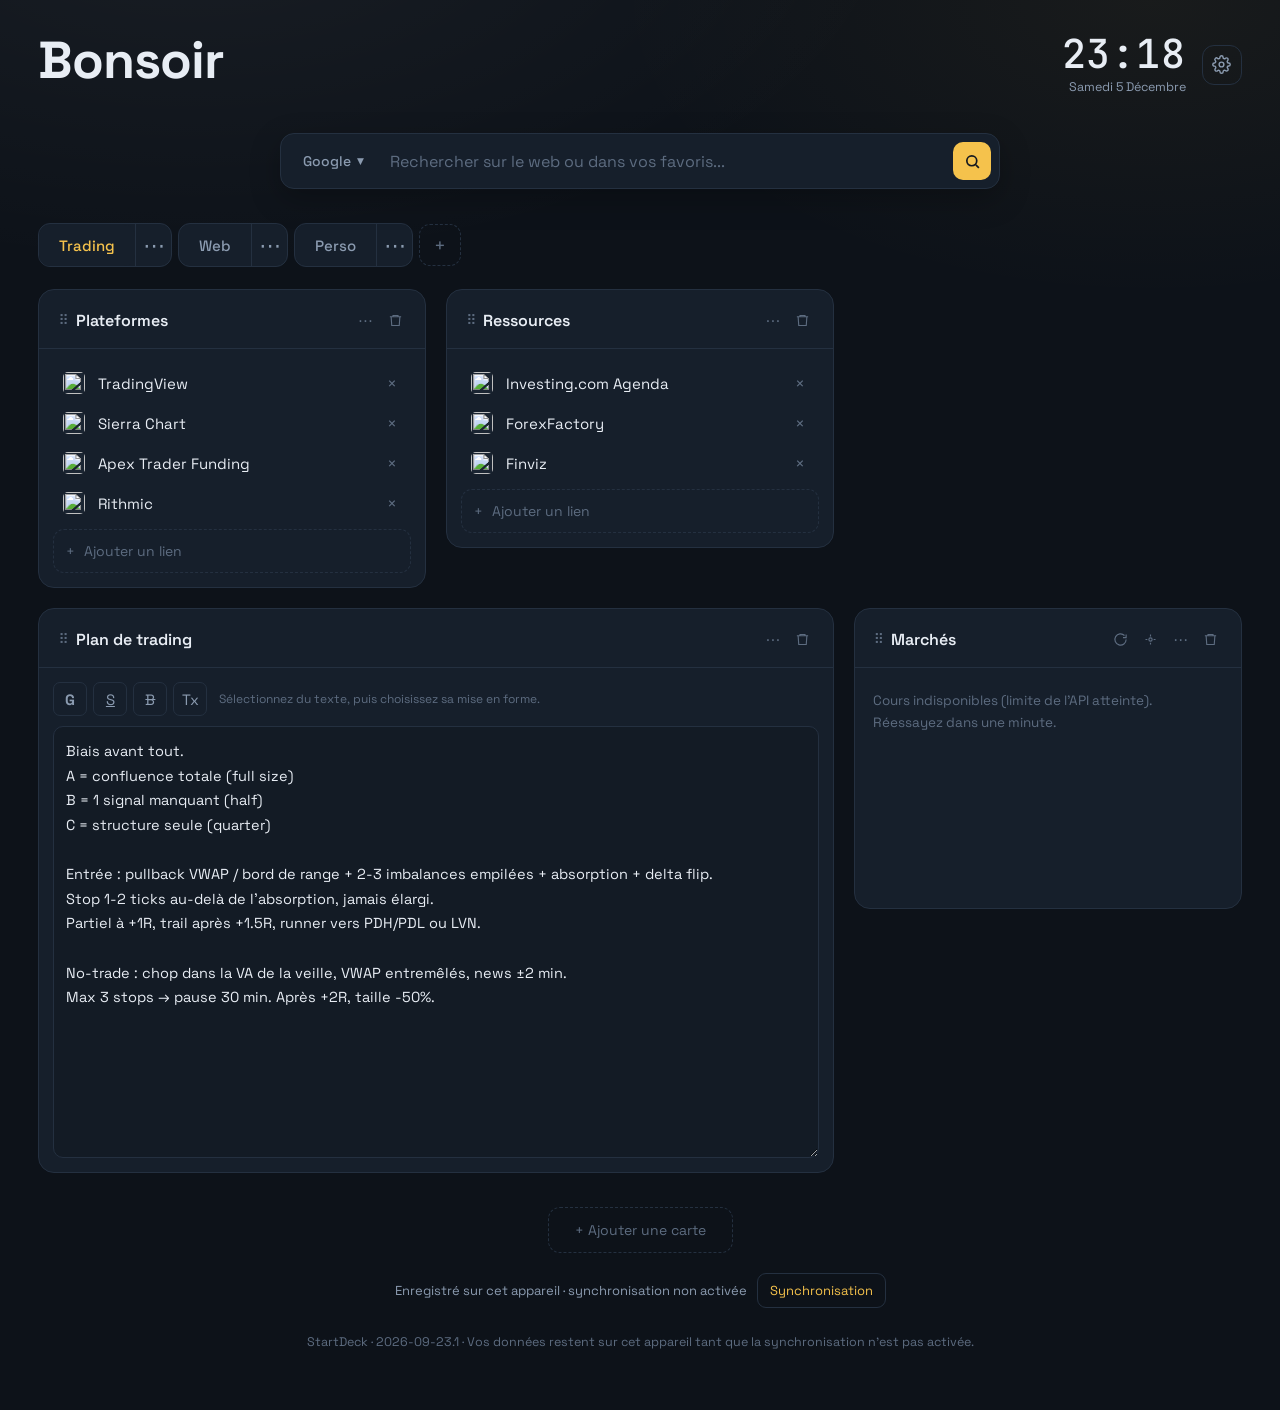
==== commit bbd1bff2: "Improve tab and task editing, rich text and responsive notes" ====
--- a/index.html
+++ b/index.html
@@ -3,8 +3,8 @@
 <head>
 <meta charset="utf-8">
 <meta name="viewport" content="width=device-width,initial-scale=1,viewport-fit=cover">
-<title>StartDeck</title>
-<meta name="startdeck-build" content="2026-09-21.1">
+<title>StartDeck</title>
+<meta name="startdeck-build" content="2026-09-23.1">
 <meta name="theme-color" content="#0d1219">
 <link rel="preconnect" href="https://fonts.googleapis.com">
 <link rel="preconnect" href="https://fonts.gstatic.com" crossorigin>
@@ -197,16 +197,43 @@
   .tabs{margin:26px 0 18px}
   .grid{grid-template-columns:1fr}
 }
-@media(prefers-reduced-motion:reduce){*{transition:none!important;animation:none!important}}
-.savebar{display:flex;justify-content:center;align-items:center;gap:10px;flex-wrap:wrap;margin:20px 0 0;color:var(--tx2);font-size:13px}
-.savebar button{padding:8px 12px;border:1px solid var(--line);border-radius:9px;color:var(--accent)}
-.savebar [data-error=true]{color:var(--down)}
-.card:focus-within .cact,.lnk:focus-within .x,.task:focus-within .x{opacity:1}
-.card,.hud,.clockbox{min-width:0}
-.ctitle{overflow-wrap:anywhere;min-width:0}
-.notice{line-height:1.6;font-size:14px;color:var(--tx2);margin:12px 0}
-@media(hover:none){.cact,.lnk .x,.task .x{opacity:1}.iconbtn{width:36px;height:36px}.in{font-size:16px}}
-@media(max-width:380px){.hud{gap:8px;flex-wrap:wrap}.weather{padding:10px;gap:8px}.clock{font-size:26px}.engine>button{padding:8px 4px}}
+@media(prefers-reduced-motion:reduce){*{transition:none!important;animation:none!important}}
+.savebar{display:flex;justify-content:center;align-items:center;gap:10px;flex-wrap:wrap;margin:20px 0 0;color:var(--tx2);font-size:13px}
+.savebar button{padding:8px 12px;border:1px solid var(--line);border-radius:9px;color:var(--accent)}
+.savebar [data-error=true]{color:var(--down)}
+.card:focus-within .cact,.lnk:focus-within .x,.task:focus-within .x{opacity:1}
+.card,.hud,.clockbox{min-width:0}
+.ctitle{overflow-wrap:anywhere;min-width:0}
+.notice{line-height:1.6;font-size:14px;color:var(--tx2);margin:12px 0}
+@media(hover:none){.cact,.lnk .x,.task .x{opacity:1}.iconbtn{width:36px;height:36px}.in{font-size:16px}}
+@media(max-width:380px){.hud{gap:8px;flex-wrap:wrap}.weather{padding:10px;gap:8px}.clock{font-size:26px}.engine>button{padding:8px 4px}}
+.grid{grid-template-columns:repeat(12,minmax(0,1fr))}
+.card{grid-column:span 4}
+.card[data-type="notes"]{grid-column:span 8}
+.card[data-wide="true"]{grid-column:1/-1}
+.card[data-compact="true"]{grid-column:span 4}
+.cact,.task .x,.lnk .x{opacity:1}
+.chead{flex-wrap:wrap;gap:6px}.cact{margin-left:auto}
+.tab-group{display:flex;align-items:center;border:1px solid var(--line);border-radius:12px;background:var(--card)}
+.tab-group .tab{border:0;margin:0}
+.tab-options{min-width:36px;min-height:42px;color:var(--tx2);font-size:22px;border-left:1px solid var(--line)}
+.tab-options:hover{color:var(--accent)}
+.note-toolbar{display:flex;align-items:center;gap:6px;flex-wrap:wrap;margin-bottom:10px}
+.note-toolbar button,.task-actions button{min-width:34px;min-height:34px;border:1px solid var(--line);border-radius:7px;color:var(--tx2)}
+.note-toolbar button:hover,.task-actions button:hover{background:var(--card2);color:var(--accent)}
+.note-toolbar .editor-hint{font-size:12px;color:var(--tx3);margin-left:6px}
+.notes{display:block;height:clamp(280px,48vh,580px);min-height:220px;max-height:80vh;overflow:auto;resize:vertical;white-space:pre-wrap;overflow-wrap:anywhere;padding:12px;background:var(--bg2);border:1px solid var(--line);border-radius:10px;line-height:1.7;scrollbar-gutter:stable}
+.notes:focus{border-color:var(--accent)}
+.notes:empty::before{content:attr(data-placeholder);color:var(--tx3);pointer-events:none}
+.notes ul,.notes ol{padding-left:24px}.notes p{margin-bottom:.6em}
+.task .txt{overflow-wrap:anywhere;min-width:0;white-space:pre-wrap;text-align:left}
+.task-actions{display:flex;gap:4px;flex-wrap:wrap;flex:none}
+.task.done .txt{text-decoration:none}.task.done .txt>*{text-decoration:line-through}
+.task-editor{height:160px;min-height:120px}
+button:disabled{opacity:.35;cursor:default}
+.card[data-type="markets"] .cbody,.card[data-type="weather"] .cbody,.card[data-type="rss"] .cbody{min-height:240px}
+@media(max-width:1050px){.card,.card[data-compact="true"]{grid-column:span 6}.card[data-type="notes"],.card[data-wide="true"]{grid-column:1/-1}}
+@media(max-width:700px){.card,.card[data-compact="true"]{grid-column:1/-1}.notes{height:360px;max-height:none;font-size:16px}.task{flex-wrap:wrap}.task .txt{flex-basis:calc(100% - 40px)}.task-actions{margin-left:32px}.tab{padding:10px 12px}}
 </style>
 </head>
 <body>
@@ -237,48 +264,49 @@
 <nav class="tabs" id="tabs"></nav>
 <main class="grid" id="grid"></main>
 <button class="addcard" id="btnAddCard">+ Ajouter une carte</button>
-<div class="savebar"><span id="saveStatus" role="status" aria-live="polite">Sauvegarde locale</span><button id="btnSync">Synchronisation</button><button id="btnUpdate" hidden>Nouvelle version disponible</button></div>
-<footer>StartDeck · <span id="buildLabel">2026-09-21.1</span> · Vos données restent sur cet appareil tant que la synchronisation n’est pas activée.</footer>
-
-<script id="startdeck-core">
-function safeUrl(value){
-  try{const u=new URL(value);return ['https:','http:'].includes(u.protocol)?u.href:''}catch{return ''}
-}
-function validateState(value){
-  const d=JSON.parse(JSON.stringify(value));
-  const fail=()=>{throw new Error('Données StartDeck invalides. Aucun remplacement effectué.')};
-  if(!d||!d.settings||typeof d.settings!=='object'||!Array.isArray(d.tabs)||!d.tabs.length)fail();
-  const text=v=>typeof v==='string';
-  const ids=new Set();
-  for(const t of d.tabs){
-    if(!t||!text(t.id)||!text(t.name)||!Array.isArray(t.cards)||ids.has(t.id))fail();ids.add(t.id);
-    for(const c of t.cards){
-      if(!c||!text(c.id)||!text(c.title)||ids.has(c.id)||!['notes','links','tasks','weather','markets','rss'].includes(c.type))fail();ids.add(c.id);
-      if(c.type==='notes'&&!text(c.text??''))fail();
-      if(['links','tasks'].includes(c.type)){
-        if(!Array.isArray(c.items))fail();
-        for(const i of c.items){if(!i||!text(i.t))fail();if(c.type==='links'&&!safeUrl(i.u))fail();}
-      }
-      if(c.city!==undefined&&!text(c.city))fail();
-      if(c.coins!==undefined&&(!Array.isArray(c.coins)||!c.coins.every(text)))fail();
-      if(c.url&&!safeUrl(c.url))fail();
-    }
-  }
-  for(const k of ['name','city','accent','bg','engine'])if(d.settings[k]!==undefined&&!text(d.settings[k]))fail();
-  if(d.settings.bg&&!safeUrl(d.settings.bg))fail();
-  d.settings={name:'',city:'Paris',accent:'#f5c24c',bg:'',engine:'google',...d.settings};
-  if(!['google','ddg','bing','perplexity','youtube','github','tv'].includes(d.settings.engine))d.settings.engine='google';
-  d.active=Number.isInteger(d.active)?Math.max(0,Math.min(d.active,d.tabs.length-1)):0;
-  return d;
-}
-function syncDecision(local,revision){
-  if(revision===0)return 'push';
-  if(local.dirty)return local.base===revision?'push':'conflict';
-  return local.base===revision?'idle':'pull';
-}
-</script>
-
-<script>
+<div class="savebar"><span id="saveStatus" role="status" aria-live="polite">Sauvegarde locale</span><button id="btnSync">Synchronisation</button><button id="btnUpdate" hidden>Nouvelle version disponible</button></div>
+<footer>StartDeck · <span id="buildLabel">2026-09-23.1</span> · Vos données restent sur cet appareil tant que la synchronisation n’est pas activée.</footer>
+
+<script id="startdeck-core">
+function safeUrl(value){
+  try{const u=new URL(value);return ['https:','http:'].includes(u.protocol)?u.href:''}catch{return ''}
+}
+function validateState(value){
+  const d=JSON.parse(JSON.stringify(value));
+  const fail=()=>{throw new Error('Données StartDeck invalides. Aucun remplacement effectué.')};
+  if(!d||!d.settings||typeof d.settings!=='object'||!Array.isArray(d.tabs)||!d.tabs.length)fail();
+  const text=v=>typeof v==='string';
+  const ids=new Set();
+  for(const t of d.tabs){
+    if(!t||!text(t.id)||!text(t.name)||!Array.isArray(t.cards)||ids.has(t.id))fail();ids.add(t.id);
+    for(const c of t.cards){
+      if(!c||!text(c.id)||!text(c.title)||ids.has(c.id)||!['notes','links','tasks','weather','markets','rss'].includes(c.type))fail();ids.add(c.id);
+      if(c.type==='notes'&&!text(c.text??''))fail();
+      if(c.html!==undefined&&!text(c.html))fail();
+      if(['links','tasks'].includes(c.type)){
+        if(!Array.isArray(c.items))fail();
+        for(const i of c.items){if(!i||!text(i.t))fail();if(i.html!==undefined&&!text(i.html))fail();if(c.type==='links'&&!safeUrl(i.u))fail();}
+      }
+      if(c.city!==undefined&&!text(c.city))fail();
+      if(c.coins!==undefined&&(!Array.isArray(c.coins)||!c.coins.every(text)))fail();
+      if(c.url&&!safeUrl(c.url))fail();
+    }
+  }
+  for(const k of ['name','city','accent','bg','engine'])if(d.settings[k]!==undefined&&!text(d.settings[k]))fail();
+  if(d.settings.bg&&!safeUrl(d.settings.bg))fail();
+  d.settings={name:'',city:'Paris',accent:'#f5c24c',bg:'',engine:'google',...d.settings};
+  if(!['google','ddg','bing','perplexity','youtube','github','tv'].includes(d.settings.engine))d.settings.engine='google';
+  d.active=Number.isInteger(d.active)?Math.max(0,Math.min(d.active,d.tabs.length-1)):0;
+  return d;
+}
+function syncDecision(local,revision){
+  if(revision===0)return 'push';
+  if(local.dirty)return local.base===revision?'push':'conflict';
+  return local.base===revision?'idle':'pull';
+}
+</script>
+
+<script>
 const KEY='startdeck.v1';
 const ENGINES={
   google:['Google','https://www.google.com/search?q='],
@@ -345,41 +373,41 @@
   };
 }
 
-const STORE_KEY='startdeck.v2',BACKUP_KEY='startdeck.backup.v2';
-let S,store,lastStored='',storageFailed=false,syncTimer;
-function setSaveStatus(message,error=false){const el=document.getElementById('saveStatus');el.textContent=message;el.dataset.error=error}
-try{
-  lastStored=localStorage.getItem(STORE_KEY)||'';
-  const legacy=localStorage.getItem(KEY);
-  store=lastStored?JSON.parse(lastStored):{data:legacy?JSON.parse(legacy):seed(),base:null,dirty:!!legacy,owner:null};
-  S=validateState(store.data);store.data=S;
-}catch(e){
-  storageFailed=true;
-  S=seed();store={data:S,base:null,dirty:false,owner:null};
-  setSaveStatus('Sauvegarde illisible ou inaccessible — exportez vos données avant de continuer.',true);
-}
-function backup(data=S){localStorage.setItem(BACKUP_KEY,JSON.stringify({at:new Date().toISOString(),data}))}
-function persist(){
-  if(storageFailed)return false;
-  try{
-    if((localStorage.getItem(STORE_KEY)||'')!==lastStored){
-      download(S,'startdeck-copie-concurrente');
-      storageFailed=true;setSaveStatus('Un autre onglet a changé les données. Copie exportée : rechargez cette page.',true);return false;
-    }
-    store.data=S;const next=JSON.stringify(store);localStorage.setItem(STORE_KEY,next);lastStored=next;return true;
-  }catch(e){storageFailed=true;setSaveStatus('Sauvegarde impossible (stockage plein ou bloqué). Exportez vos données.',true);return false}
-}
-function save(){
-  store.dirty=true;
-  if(persist()){
-    setSaveStatus(navigator.onLine?'Enregistré sur cet appareil':'Hors connexion · enregistré sur cet appareil');
-    clearTimeout(syncTimer);syncTimer=setTimeout(()=>syncNow(),1000);
-  }
-}
-function download(data,name='startdeck'){
-  const a=document.createElement('a'),url=URL.createObjectURL(new Blob([JSON.stringify(data,null,2)],{type:'application/json'}));
-  a.href=url;a.download=name+'-'+new Date().toISOString().replace(/[:.]/g,'-')+'.json';a.click();setTimeout(()=>URL.revokeObjectURL(url),1000);
-}
+const STORE_KEY='startdeck.v2',BACKUP_KEY='startdeck.backup.v2';
+let S,store,lastStored='',storageFailed=false,syncTimer;
+function setSaveStatus(message,error=false){const el=document.getElementById('saveStatus');el.textContent=message;el.dataset.error=error}
+try{
+  lastStored=localStorage.getItem(STORE_KEY)||'';
+  const legacy=localStorage.getItem(KEY);
+  store=lastStored?JSON.parse(lastStored):{data:legacy?JSON.parse(legacy):seed(),base:null,dirty:!!legacy,owner:null};
+  S=validateState(store.data);store.data=S;
+}catch(e){
+  storageFailed=true;
+  S=seed();store={data:S,base:null,dirty:false,owner:null};
+  setSaveStatus('Sauvegarde illisible ou inaccessible — exportez vos données avant de continuer.',true);
+}
+function backup(data=S){localStorage.setItem(BACKUP_KEY,JSON.stringify({at:new Date().toISOString(),data}))}
+function persist(){
+  if(storageFailed)return false;
+  try{
+    if((localStorage.getItem(STORE_KEY)||'')!==lastStored){
+      download(S,'startdeck-copie-concurrente');
+      storageFailed=true;setSaveStatus('Un autre onglet a changé les données. Copie exportée : rechargez cette page.',true);return false;
+    }
+    store.data=S;const next=JSON.stringify(store);localStorage.setItem(STORE_KEY,next);lastStored=next;return true;
+  }catch(e){storageFailed=true;setSaveStatus('Sauvegarde impossible (stockage plein ou bloqué). Exportez vos données.',true);return false}
+}
+function save(){
+  store.dirty=true;
+  if(persist()){
+    setSaveStatus(navigator.onLine?'Enregistré sur cet appareil':'Hors connexion · enregistré sur cet appareil');
+    clearTimeout(syncTimer);syncTimer=setTimeout(()=>syncNow(),1000);
+  }
+}
+function download(data,name='startdeck'){
+  const a=document.createElement('a'),url=URL.createObjectURL(new Blob([JSON.stringify(data,null,2)],{type:'application/json'}));
+  a.href=url;a.download=name+'-'+new Date().toISOString().replace(/[:.]/g,'-')+'.json';a.click();setTimeout(()=>URL.revokeObjectURL(url),1000);
+}
 const tab=()=>S.tabs[Math.min(S.active,S.tabs.length-1)];
 const card=id=>tab().cards.find(c=>c.id===id);
 
@@ -427,47 +455,58 @@
 }
 
 /* ---------- tabs ---------- */
+function preserveScroll(action){
+  const x=window.scrollX,y=window.scrollY;action();window.scrollTo(x,y);
+}
+function protectedChange(action){
+  try{backup();action();return true}catch(e){alert('Sauvegarde impossible : modification annulée.');return false}
+}
 function renderTabs(){
   tabs.innerHTML='';
   S.tabs.forEach((t,i)=>{
-    const b=document.createElement('button');
-    b.className='tab'+(i===S.active?' on':'');
-    b.textContent=t.name;
-    b.title='Double-clic pour renommer';
-    b.onclick=()=>{S.active=i;save();render()};
-    b.ondblclick=()=>{
-      const n=prompt('Nom de l\'onglet',t.name);
-      if(n===null)return;
-      if(!n.trim()){if(S.tabs.length>1&&confirm('Supprimer l\'onglet « '+t.name+' » ?')){S.tabs.splice(i,1);S.active=0}}
-      else t.name=n.trim();
-      save();render();
-    };
-    tabs.appendChild(b);
+    const group=document.createElement('div');group.className='tab-group';
+    const b=document.createElement('button');b.className='tab'+(i===S.active?' on':'');b.textContent=t.name;
+    b.setAttribute('aria-current',i===S.active?'page':'false');
+    b.onclick=()=>{if(S.active===i)return;S.active=i;save();render()};
+    const options=document.createElement('button');options.className='tab-options';options.textContent='⋯';options.dataset.tabOptions=t.id;
+    options.title='Options de l’onglet '+t.name;options.setAttribute('aria-label',options.title);options.onclick=()=>tabOptions(t);
+    group.append(b,options);tabs.appendChild(group);
   });
-  const a=document.createElement('button');
-  a.className='tab-add';a.textContent='+';a.title='Nouvel onglet';
-  a.onclick=()=>{const n=prompt('Nom du nouvel onglet','Nouveau');if(!n)return;S.tabs.push({id:uid(),name:n,cards:[]});S.active=S.tabs.length-1;save();render()};
-  tabs.appendChild(a);
+  const a=document.createElement('button');a.className='tab-add';a.textContent='+';a.title='Nouvel onglet';a.setAttribute('aria-label',a.title);
+  a.onclick=()=>{const n=prompt('Nom du nouvel onglet','Nouveau');if(!n?.trim())return;S.tabs.push({id:uid(),name:n.trim(),cards:[]});S.active=S.tabs.length-1;save();render()};tabs.appendChild(a);
+}
+function tabOptions(t){
+  const index=S.tabs.indexOf(t);
+  const o=modal('Gérer l’onglet',`<label class="f"><span>Nom de l’onglet</span><input class="in" id="tabName" value="${esc(t.name)}"></label>
+    <div class="btns"><button class="btn pri" id="renameTab">Renommer</button><button class="btn" id="tabLeft" ${index===0?'disabled':''}>← Déplacer à gauche</button><button class="btn" id="tabRight" ${index===S.tabs.length-1?'disabled':''}>Déplacer à droite →</button></div>
+    <div class="sep"></div><button class="btn" id="deleteTab" ${S.tabs.length===1?'disabled':''}>Supprimer cet onglet et ses cartes</button><p class="hint">Une sauvegarde est conservée avant suppression. Le dernier onglet ne peut pas être supprimé.</p>`);
+  o.querySelector('#renameTab').onclick=()=>{const name=o.querySelector('#tabName').value.trim();if(!name)return;t.name=name;save();o.remove();renderTabs()};
+  const move=delta=>{const active=tab().id;S.tabs.splice(index+delta,0,S.tabs.splice(index,1)[0]);S.active=S.tabs.findIndex(x=>x.id===active);save();o.remove();renderTabs()};
+  o.querySelector('#tabLeft').onclick=()=>move(-1);o.querySelector('#tabRight').onclick=()=>move(1);
+  o.querySelector('#deleteTab').onclick=()=>{
+    if(S.tabs.length===1||!confirm('Supprimer « '+t.name+' » et ses '+t.cards.length+' carte(s) ?'))return;
+    protectedChange(()=>{const active=tab().id;S.tabs.splice(index,1);S.active=Math.max(0,S.tabs.findIndex(x=>x.id===active));save();o.remove();preserveScroll(()=>render())});
+  };
 }
 
 /* ---------- cards ---------- */
 function shell(c,extra){
   const el=document.createElement('section');
-  el.className='card';el.dataset.id=c.id;
+  el.className='card';el.dataset.id=c.id;el.dataset.type=c.type;el.dataset.wide=String(c.width==='full');el.dataset.compact=String(c.width==='compact');
   el.innerHTML=`<div class="chead">
     <span class="grip" title="Glisser pour déplacer">⠿</span>
     <div class="ctitle" data-t>${esc(c.title)}</div>
-    <div class="cact">${extra||''}<button class="iconbtn danger" data-del title="Supprimer la carte">
+    <div class="cact">${extra||''}<button class="iconbtn" data-options title="Renommer ou déplacer la carte" aria-label="Options de la carte ${esc(c.title)}">⋯</button><button class="iconbtn danger" data-del title="Supprimer la carte">
       <svg width="15" height="15" viewBox="0 0 24 24" fill="none" stroke="currentColor" stroke-width="1.8"><path d="M3 6h18M8 6V4h8v2M19 6l-1 14H6L5 6"/></svg></button></div>
   </div><div class="cbody"></div>`;
   const t=el.querySelector('[data-t]');
   t.onclick=()=>{t.contentEditable='true';t.focus();document.execCommand&&document.getSelection().selectAllChildren(t)};
   t.onblur=()=>{t.contentEditable='false';c.title=t.textContent.trim()||'Sans titre';t.textContent=c.title;save()};
   t.onkeydown=e=>{if(e.key==='Enter'){e.preventDefault();t.blur()}};
-  el.querySelector('[data-del]').onclick=()=>{if(!confirm('Supprimer « '+c.title+' » ?'))return;tab().cards=tab().cards.filter(x=>x.id!==c.id);save();render()};
+  el.querySelector('[data-options]').onclick=()=>cardOptions(c,el);
+  el.querySelector('[data-del]').onclick=()=>{if(!confirm('Supprimer « '+c.title+' » ?'))return;protectedChange(()=>{tab().cards=tab().cards.filter(x=>x.id!==c.id);save();preserveScroll(()=>render())})};
   const g=el.querySelector('.grip');
   g.onmousedown=()=>el.draggable=true;
-  g.ontouchstart=()=>el.draggable=true;
   el.addEventListener('dragstart',e=>{drag=c.id;el.classList.add('drag');e.dataTransfer.effectAllowed='move'});
   el.addEventListener('dragend',()=>{el.draggable=false;el.classList.remove('drag');document.querySelectorAll('.over').forEach(x=>x.classList.remove('over'))});
   el.addEventListener('dragover',e=>{e.preventDefault();if(drag&&drag!==c.id)el.classList.add('over')});
@@ -476,11 +515,24 @@
     e.preventDefault();el.classList.remove('over');
     const cs=tab().cards,from=cs.findIndex(x=>x.id===drag),to=cs.findIndex(x=>x.id===c.id);
     if(from<0||to<0||from===to)return;
-    cs.splice(to,0,cs.splice(from,1)[0]);save();render();
+    cs.splice(to,0,cs.splice(from,1)[0]);save();preserveScroll(()=>render());
   });
   return el;
 }
 let drag=null;
+
+function cardOptions(c,el){
+  const source=tab(),index=source.cards.indexOf(c);
+  const o=modal('Gérer la carte',`<label class="f"><span>Titre de la carte</span><input class="in" id="cardName" value="${esc(c.title)}"></label>
+    <div class="btns"><button class="btn pri" id="renameCard">Renommer</button><button class="btn" id="cardUp" ${index===0?'disabled':''}>↑ Monter</button><button class="btn" id="cardDown" ${index===source.cards.length-1?'disabled':''}>↓ Descendre</button></div>
+    <label class="f"><span>Déplacer vers l’onglet</span><select class="in" id="cardDestination">${S.tabs.map(t=>`<option value="${esc(t.id)}" ${t.id===source.id?'selected':''}>${esc(t.name)}</option>`).join('')}</select></label><button class="btn" id="moveCard">Déplacer la carte</button>
+    ${c.type==='notes'?`<div class="sep"></div><label class="f"><span>Largeur de la note sur ordinateur</span><select class="in" id="noteWidth"><option value="auto" ${!c.width||c.width==='auto'?'selected':''}>Large (par défaut)</option><option value="full" ${c.width==='full'?'selected':''}>Toute la largeur</option><option value="compact" ${c.width==='compact'?'selected':''}>Compacte</option></select></label><button class="btn" id="applyWidth">Appliquer la largeur</button>`:''}`);
+  o.querySelector('#renameCard').onclick=()=>{const name=o.querySelector('#cardName').value.trim();if(!name)return;c.title=name;el.querySelector('[data-t]').textContent=name;save();o.remove()};
+  const move=delta=>{source.cards.splice(index+delta,0,source.cards.splice(index,1)[0]);save();o.remove();preserveScroll(()=>render())};
+  o.querySelector('#cardUp').onclick=()=>move(-1);o.querySelector('#cardDown').onclick=()=>move(1);
+  o.querySelector('#moveCard').onclick=()=>{const dest=S.tabs.find(t=>t.id===o.querySelector('#cardDestination').value);if(!dest||dest===source)return;source.cards.splice(index,1);dest.cards.push(c);save();o.remove();preserveScroll(()=>render())};
+  if(c.type==='notes')o.querySelector('#applyWidth').onclick=()=>{c.width=o.querySelector('#noteWidth').value;el.dataset.wide=String(c.width==='full');el.dataset.compact=String(c.width==='compact');save();o.remove()};
+}
 
 function renderLinks(c,body){
   c.items=c.items||[];
@@ -497,39 +549,81 @@
   body.appendChild(b);
 }
 
+/* Le HTML des notes reste limité à la mise en forme, sans liens ni attributs actifs. */
+function sanitizeRich(html){
+  const doc=new DOMParser().parseFromString(String(html),'text/html');
+  const allowed=new Set(['B','STRONG','I','EM','U','S','STRIKE','BR','DIV','P','UL','OL','LI']);
+  const clean=node=>{
+    if(node.nodeType===3)return document.createTextNode(node.nodeValue);
+    const fragment=document.createDocumentFragment();
+    if(node.nodeType!==1||['SCRIPT','STYLE','IFRAME','OBJECT','SVG','MATH','IMG'].includes(node.tagName))return fragment;
+    let out=allowed.has(node.tagName)?document.createElement(node.tagName.toLowerCase()):fragment;
+    // Les navigateurs représentent parfois le soulignement et le barré par des spans.
+    if(node.tagName==='SPAN'){
+      const marks=[];if(node.style.fontWeight==='bold'||Number(node.style.fontWeight)>=600)marks.push('b');
+      if(node.style.textDecoration.includes('underline')||node.style.textDecorationLine.includes('underline'))marks.push('u');
+      if(node.style.textDecoration.includes('line-through')||node.style.textDecorationLine.includes('line-through'))marks.push('s');
+      for(const mark of marks){const el=document.createElement(mark);out.appendChild(el);out=el}
+    }
+    for(const child of node.childNodes)out.appendChild(clean(child));
+    return fragment.childNodes.length?fragment:out;
+  };
+  const holder=document.createElement('div');for(const node of doc.body.childNodes)holder.appendChild(clean(node));return holder.innerHTML;
+}
+function editorText(el){return typeof el.innerText==='string'?el.innerText:el.textContent}
+function richEditor(container,{text='',html,save:commit,label='Note',className=''}){
+  const toolbar=document.createElement('div');toolbar.className='note-toolbar';toolbar.setAttribute('role','toolbar');toolbar.setAttribute('aria-label','Mise en forme');
+  const editor=document.createElement('div');editor.className='notes '+className;editor.setAttribute('contenteditable','true');editor.setAttribute('role','textbox');editor.setAttribute('aria-multiline','true');editor.setAttribute('aria-label',label);editor.dataset.placeholder='Écrivez ici…';editor.spellcheck=true;
+  if(typeof html==='string')editor.innerHTML=sanitizeRich(html);else editor.textContent=text;
+  let composing=false,selection;
+  const remember=()=>{const sel=window.getSelection();if(sel?.rangeCount&&editor.contains(sel.anchorNode)&&editor.contains(sel.focusNode))selection=sel.getRangeAt(0).cloneRange()};
+  const changed=()=>{if(!composing&&commit)commit(editorText(editor),sanitizeRich(editor.innerHTML))};
+  editor.addEventListener('compositionstart',()=>composing=true);editor.addEventListener('compositionend',()=>{composing=false;changed()});
+  editor.addEventListener('input',changed);editor.addEventListener('keyup',remember);editor.addEventListener('mouseup',remember);editor.addEventListener('touchend',remember);
+  const format=command=>{
+    const pageY=window.scrollY,top=editor.scrollTop;editor.focus({preventScroll:true});
+    if(selection){try{const sel=window.getSelection();sel.removeAllRanges();sel.addRange(selection)}catch{}}
+    if(document.execCommand)document.execCommand(command,false,null);
+    remember();changed();editor.scrollTop=top;window.scrollTo(window.scrollX,pageY);
+  };
+  for(const [command,name,markup] of [['bold','Gras','<b>G</b>'],['underline','Souligner','<u>S</u>'],['strikeThrough','Barrer','<s>B</s>'],['removeFormat','Retirer la mise en forme','Tx']]){
+    const button=document.createElement('button');button.type='button';button.dataset.command=command;button.title=name;button.setAttribute('aria-label',name);button.innerHTML=markup;
+    button.onpointerdown=e=>{remember();e.preventDefault()};button.onclick=()=>format(command);toolbar.appendChild(button);
+  }
+  const hint=document.createElement('span');hint.className='editor-hint';hint.textContent='Sélectionnez du texte, puis choisissez sa mise en forme.';toolbar.appendChild(hint);
+  editor.addEventListener('keydown',e=>{if((e.ctrlKey||e.metaKey)&&['b','u'].includes(e.key.toLowerCase())){e.preventDefault();remember();format(e.key.toLowerCase()==='b'?'bold':'underline')}});
+  editor.addEventListener('paste',e=>{
+    e.preventDefault();const text=e.clipboardData?.getData('text/plain')||'';
+    if(document.execCommand)document.execCommand('insertText',false,text);changed();
+  });
+  editor.addEventListener('drop',e=>e.preventDefault());
+  container.append(toolbar,editor);return editor;
+}
 function renderNotes(c,body){
-  const t=document.createElement('textarea');
-  t.className='notes';t.placeholder='Écrivez ici...';t.value=c.text||'';
-  t.oninput=()=>{c.text=t.value;save()};
-  t.onblur=()=>{c.text=t.value;save()};
-  body.appendChild(t);
-  const grow=()=>{t.style.height='auto';t.style.height=Math.max(150,t.scrollHeight+4)+'px'};
-  t.addEventListener('input',grow);
-  requestAnimationFrame(grow);
-}
-
+  richEditor(body,{text:c.text||'',html:c.html,label:'Note : '+c.title,save:(text,html)=>{c.text=text;c.html=html;save()}});
+}
 function renderTasks(c,body){
-  c.items=c.items||[];
+  c.items=c.items||[];body.innerHTML='';
+  const count=document.createElement('div');count.className='count';
+  const updateCount=()=>{const n=c.items.filter(x=>!x.d).length;count.textContent=n?n+' restante'+(n>1?'s':''):'Tout est fait 🎉'};
+  const redraw=()=>preserveScroll(()=>renderTasks(c,body));
   c.items.forEach((it,i)=>{
-    const r=document.createElement('div');
-    r.className='task'+(it.d?' done':'');
-    r.innerHTML=`<button class="box">${it.d?'✓':''}</button><div class="txt">${esc(it.t)}</div><button class="x iconbtn" title="Retirer">×</button>`;
-    r.querySelector('.box').onclick=()=>{it.d=!it.d;save();render()};
-    r.querySelector('.x').onclick=()=>{c.items.splice(i,1);save();render()};
-    const tx=r.querySelector('.txt');
-    tx.onclick=()=>{tx.contentEditable='true';tx.focus()};
-    tx.onblur=()=>{tx.contentEditable='false';const v=tx.textContent.trim();if(v)it.t=v;else c.items.splice(i,1);save();render()};
-    tx.onkeydown=e=>{if(e.key==='Enter'){e.preventDefault();tx.blur()}};
-    body.appendChild(r);
+    const r=document.createElement('div');r.className='task'+(it.d?' done':'');
+    r.innerHTML=`<button class="box" aria-label="${it.d?'Marquer comme à faire':'Terminer la tâche'}" aria-pressed="${!!it.d}">${it.d?'✓':''}</button><button class="txt" title="Modifier la tâche"><span>${it.html?sanitizeRich(it.html):esc(it.t)}</span></button><div class="task-actions"><button data-up title="Monter la tâche" aria-label="Monter la tâche" ${i===0?'disabled':''}>↑</button><button data-down title="Descendre la tâche" aria-label="Descendre la tâche" ${i===c.items.length-1?'disabled':''}>↓</button><button data-edit title="Modifier la tâche" aria-label="Modifier la tâche">✎</button><button data-delete title="Supprimer la tâche" aria-label="Supprimer la tâche">×</button></div>`;
+    r.querySelector('.box').onclick=()=>{it.d=!it.d;save();r.classList.toggle('done',it.d);const b=r.querySelector('.box');b.textContent=it.d?'✓':'';b.setAttribute('aria-pressed',String(it.d));b.setAttribute('aria-label',it.d?'Marquer comme à faire':'Terminer la tâche');updateCount()};
+    const edit=()=>{
+      const o=modal('Modifier la tâche','<div id="taskEditor"></div><div class="btns"><button class="btn pri" id="saveTask">Enregistrer</button></div>');
+      const editor=richEditor(o.querySelector('#taskEditor'),{text:it.t,html:it.html,label:'Texte de la tâche',className:'task-editor'});editor.id='taskText';
+      o.querySelector('#saveTask').onclick=()=>{const text=editorText(editor).trim();if(!text){alert('Saisissez un texte ou utilisez le bouton Supprimer.');return}it.t=text;it.html=sanitizeRich(editor.innerHTML);save();o.remove();redraw()};
+    };
+    r.querySelector('.txt').onclick=edit;r.querySelector('[data-edit]').onclick=edit;
+    r.querySelector('[data-delete]').onclick=()=>{if(confirm('Supprimer cette tâche ?'))protectedChange(()=>{c.items.splice(i,1);save();redraw()})};
+    const move=delta=>{c.items.splice(i+delta,0,c.items.splice(i,1)[0]);save();redraw()};
+    r.querySelector('[data-up]').onclick=()=>move(-1);r.querySelector('[data-down]').onclick=()=>move(1);body.appendChild(r);
   });
-  const inp=document.createElement('input');
-  inp.className='newtask';inp.placeholder='+ Nouvelle tâche... (Entrée)';
-  inp.onkeydown=e=>{if(e.key==='Enter'&&inp.value.trim()){c.items.push({t:inp.value.trim(),d:false});save();render()}};
-  body.appendChild(inp);
-  const n=c.items.filter(x=>!x.d).length;
-  const p=document.createElement('div');p.className='count';
-  p.textContent=n?n+' restante'+(n>1?'s':''):'Tout est fait 🎉';
-  body.appendChild(p);
+  const inp=document.createElement('input');inp.className='newtask';inp.placeholder='+ Nouvelle tâche... (Entrée)';inp.setAttribute('aria-label','Nouvelle tâche');
+  inp.onkeydown=e=>{if(e.key==='Enter'&&!e.isComposing&&inp.value.trim()){e.preventDefault();c.items.push({t:inp.value.trim(),d:false});save();redraw();body.querySelector('.newtask').focus({preventScroll:true})}};
+  body.append(inp,count);updateCount();
 }
 
 async function renderWeather(c,body){
@@ -569,7 +663,7 @@
       const t=it.querySelector('title')?.textContent||'';
       const l=it.querySelector('link')?.getAttribute('href')||it.querySelector('link')?.textContent||'#';
       const d=it.querySelector('pubDate,updated')?.textContent||'';
-      return `<a class="feed" href="${esc(safeUrl(l)||'#')}" rel="noreferrer"><b>${esc(t)}</b><i>${d?esc(new Date(d).toLocaleString('fr-FR',{day:'numeric',month:'short',hour:'2-digit',minute:'2-digit'})):''}</i></a>`;
+      return `<a class="feed" href="${esc(safeUrl(l)||'#')}" rel="noreferrer"><b>${esc(t)}</b><i>${d?esc(new Date(d).toLocaleString('fr-FR',{day:'numeric',month:'short',hour:'2-digit',minute:'2-digit'})):''}</i></a>`;
     }).join('');
   }catch(e){body.innerHTML='<div class="muted">Flux illisible. Vérifiez l\'URL du RSS.</div>'}
 }
@@ -578,6 +672,7 @@
 const CFG='<button class="iconbtn" data-cfg title="Configurer"><svg width="15" height="15" viewBox="0 0 24 24" fill="none" stroke="currentColor" stroke-width="1.8"><circle cx="12" cy="12" r="2.6"/><path d="M4 12h3M17 12h3M12 4v3M12 17v3"/></svg></button>';
 
 function render(){
+  const scrollX=window.scrollX,scrollY=window.scrollY;
   renderTabs();
   grid.innerHTML='';
   const cs=tab().cards;
@@ -605,6 +700,7 @@
     grid.appendChild(el);
   });
   tick();
+  window.scrollTo(scrollX,scrollY);
 }
 
 /* ---------- modals ---------- */
@@ -628,8 +724,8 @@
   o.querySelector('[data-c]').onclick=()=>o.remove();
   const ok=()=>{
     let u=lu.value.trim();if(!u)return;
-    if(!/^https?:\/\//i.test(u))u='https://'+u;
-    if(!safeUrl(u)){alert('Adresse web invalide.');return}
+    if(!/^https?:\/\//i.test(u))u='https://'+u;
+    if(!safeUrl(u)){alert('Adresse web invalide.');return}
     c.items=c.items||[];
     c.items.push({t:lt.value.trim()||host(u).replace(/^www\./,''),u});
     save();o.remove();render();
@@ -671,8 +767,9 @@
     <div class="btns" style="justify-content:flex-start">
       <button class="btn" id="exp">Exporter (JSON)</button>
       <button class="btn" id="imp">Importer un JSON</button>
-      <button class="btn" id="impb">Importer mes favoris</button>
-      <button class="btn" id="restore">Restaurer la sauvegarde précédente</button>
+      <button class="btn" id="impb">Importer mes favoris</button>
+      <button class="btn" id="restore">Restaurer la sauvegarde précédente</button>
+      <button class="btn" id="preUpdate">Exporter la copie avant mise à jour</button>
     </div>
     <p class="hint">L'import de favoris accepte le fichier <b>.html</b> exporté depuis Chrome, Firefox, Edge ou Safari. Chaque dossier devient une carte dans l'onglet courant.</p>
     <div class="sep"></div>
@@ -683,20 +780,21 @@
     s.name=o.querySelector('#sn').value.trim();
     s.city=o.querySelector('#sc').value.trim()||'Paris';
     s.engine=o.querySelector('#se').value;
-    s.bg=o.querySelector('#sb').value.trim();
-    if(s.bg&&!safeUrl(s.bg)){alert('Utilisez une URL http ou https pour le fond.');return}
+    s.bg=o.querySelector('#sb').value.trim();
+    if(s.bg&&!safeUrl(s.bg)){alert('Utilisez une URL http ou https pour le fond.');return}
     s.accent=acc;
     save();applyTheme();engineName.textContent=ENGINES[s.engine][0];headerWeather();o.remove();render();
   };
-  o.querySelector('#exp').onclick=()=>{
-    download(S);
-  };
-  o.querySelector('#restore').onclick=()=>{
-    try{const b=JSON.parse(localStorage.getItem(BACKUP_KEY));if(!b)throw Error('Aucune sauvegarde précédente.');const d=validateState(b.data);if(!confirm('Restaurer la sauvegarde du '+new Date(b.at).toLocaleString('fr-FR')+' ?'))return;backup();S=d;save();refreshView();o.remove()}catch(e){alert(e.message)}
-  };
+  o.querySelector('#exp').onclick=()=>{
+    download(S);
+  };
+  o.querySelector('#restore').onclick=()=>{
+    try{const b=JSON.parse(localStorage.getItem(BACKUP_KEY));if(!b)throw Error('Aucune sauvegarde précédente.');const d=validateState(b.data);if(!confirm('Restaurer la sauvegarde du '+new Date(b.at).toLocaleString('fr-FR')+' ?'))return;backup();S=d;save();refreshView();o.remove()}catch(e){alert(e.message)}
+  };
+  o.querySelector('#preUpdate').onclick=()=>{try{const saved=JSON.parse(localStorage.getItem('startdeck.before-richtext.20260923'));if(!saved)throw Error('Aucune copie antérieure sur cet appareil.');download(saved.data||saved,'startdeck-avant-mise-a-jour')}catch(e){alert(e.message)}};
   o.querySelector('#imp').onclick=()=>pick('.json',f=>{
     const r=new FileReader();
-    r.onload=()=>{try{const d=validateState(JSON.parse(r.result));backup();S=d;save();refreshView();o.remove()}catch(e){alert('Import refusé : '+e.message)}};
+    r.onload=()=>{try{const d=validateState(JSON.parse(r.result));backup();S=d;save();refreshView();o.remove()}catch(e){alert('Import refusé : '+e.message)}};
     r.readAsText(f);
   });
   o.querySelector('#impb').onclick=()=>pick('.html,.htm',f=>{
@@ -719,7 +817,7 @@
     };
     r.readAsText(f);
   });
-  o.querySelector('#reset').onclick=()=>{if(confirm('Réinitialiser les onglets, cartes et réglages ? Si la synchronisation est active, ce changement sera partagé avec vos autres appareils. Une sauvegarde locale sera conservée.')){try{backup();S=seed();save();refreshView();o.remove()}catch(e){alert('Sauvegarde impossible : réinitialisation annulée.')}}};
+  o.querySelector('#reset').onclick=()=>{if(confirm('Réinitialiser les onglets, cartes et réglages ? Si la synchronisation est active, ce changement sera partagé avec vos autres appareils. Une sauvegarde locale sera conservée.')){try{backup();S=seed();save();refreshView();o.remove()}catch(e){alert('Sauvegarde impossible : réinitialisation annulée.')}}};
 };
 function pick(accept,cb){
   const i=document.createElement('input');
@@ -784,182 +882,183 @@
   if(e.key==='/'||(e.key==='k'&&(e.metaKey||e.ctrlKey))){e.preventDefault();q.focus()}
 });
 
-/* ---------- synchronisation privée : configuration facultative ---------- */
-// Seules l'URL du projet et sa clé PUBLIQUE peuvent être intégrées ici.
-const DEFAULT_CLOUD={url:'',key:''};
-const CLOUD_KEY='startdeck.cloud.v1',SESSION_KEY='startdeck.session.v1';
-let cloud=DEFAULT_CLOUD,session=null,syncBusy=false,remoteConflict=null;
-try{cloud=JSON.parse(localStorage.getItem(CLOUD_KEY))||DEFAULT_CLOUD;session=JSON.parse(localStorage.getItem(SESSION_KEY))}catch{}
-function editing(){return !!document.querySelector('.overlay')||document.activeElement?.matches('input,textarea,[contenteditable="true"]')}
-function refreshView(){applyTheme();engineName.textContent=ENGINES[S.settings.engine][0];render();headerWeather()}
-function validateCloud(url,key){
-  const u=new URL(url);
-  if(u.protocol!=='https:'||!/^[-a-z0-9]+\.supabase\.co$/.test(u.hostname)||u.pathname!=='/'||u.search||u.hash||u.username||u.password)throw Error('Utilisez l’URL https://votre-projet.supabase.co');
-  let allowed=key.startsWith('sb_publishable_');
-  if(!allowed){try{allowed=JSON.parse(atob(key.split('.')[1].replace(/-/g,'+').replace(/_/g,'/'))).role==='anon'}catch{}}
-  if(!allowed)throw Error('Utilisez uniquement une clé publique publishable ou anon, jamais une clé secrète.');
-  return {url:u.origin,key};
-}
-async function cloudRequest(path,{method='GET',body,auth=true,config=cloud}={}){
-  const controller=new AbortController(),timeout=setTimeout(()=>controller.abort(),15000);
-  try{
-    const headers={apikey:config.key,'Content-Type':'application/json'};
-    if(auth){if(!session?.access_token)throw Error('Connectez-vous pour synchroniser.');headers.Authorization='Bearer '+session.access_token}
-    const r=await fetch(config.url+path,{method,headers,body:body===undefined?undefined:JSON.stringify(body),cache:'no-store',signal:controller.signal});
-    const d=await r.json().catch(()=>null);
-    if(!r.ok){const e=new Error(r.status===401?'Session expirée : reconnectez-vous.':r.status===409?'Conflit : une autre version vient d’être enregistrée.':r.status>=500?'Service indisponible. Les données restent sur cet appareil.':(d?.msg||d?.message||d?.error_description||'Configuration ou connexion à vérifier.'));e.status=r.status;throw e}
-    return d;
-  }finally{clearTimeout(timeout)}
-}
-async function ensureSession(){
-  // La session peut avoir été renouvelée dans un autre onglet.
-  session=JSON.parse(localStorage.getItem(SESSION_KEY));
-  if(!session?.user?.id)throw Error('Connectez-vous pour synchroniser.');
-  if(session.expires_at*1000<Date.now()+60000){
-    session=await cloudRequest('/auth/v1/token?grant_type=refresh_token',{method:'POST',body:{refresh_token:session.refresh_token},auth:false});
-    localStorage.setItem(SESSION_KEY,JSON.stringify(session));
-  }
-}
-async function syncNow(){
-  if(syncBusy||storageFailed||!cloud.url||!session||document.hidden)return;
-  if(!navigator.onLine){setSaveStatus('Hors connexion · synchronisation en attente');return}
-  const run=async()=>{
-    syncBusy=true;
-    try{
-      await ensureSession();
-      const owner=cloud.url+'/'+session.user.id;
-      if(store.owner&&store.owner!==owner)throw Error('Ces données appartiennent à un autre compte. Utilisez un profil de navigateur distinct.');
-      const rows=await cloudRequest('/rest/v1/startdeck_state?select=data,revision,updated_at&user_id=eq.'+encodeURIComponent(session.user.id));
-      if(!Array.isArray(rows))throw Error('Réponse du stockage invalide.');
-      const remote=rows[0],revision=remote?.revision||0;
-      if(remote)remote.data=validateState(remote.data);
-      const choice=syncDecision(store,revision);
-      if(choice==='conflict'){
-        remoteConflict=remote;setSaveStatus('Deux versions modifiées · choisissez dans Synchronisation',true);return;
-      }
-      if(choice==='pull'){
-        if(editing()){setSaveStatus('Nouvelle version de vos données en attente de la fin de saisie');return}
-        backup();S=remote.data;store={data:S,base:revision,dirty:false,owner};
-        if(!persist())return;refreshView();
-      }else if(choice==='push'){
-        if(remoteConflict)return;
-        const sent=JSON.stringify(validateState(S));
-        const result=await cloudRequest('/rest/v1/rpc/startdeck_save',{method:'POST',body:{expected_revision:store.base??0,new_data:JSON.parse(sent)}});
-        if(!Number.isSafeInteger(result?.revision))throw Error('Réponse de sauvegarde invalide.');
-        store.base=result.revision;store.owner=owner;store.dirty=JSON.stringify(S)!==sent;
-        if(!persist())return;
-      }
-      remoteConflict=null;
-      setSaveStatus(store.dirty?'Modifications suivantes en attente':'Synchronisé · '+new Date().toLocaleTimeString('fr-FR',{hour:'2-digit',minute:'2-digit'}));
-      if(store.dirty){clearTimeout(syncTimer);syncTimer=setTimeout(()=>syncNow(),1000)}
-    }catch(e){setSaveStatus(e.name==='AbortError'?'Connexion trop lente · données conservées sur cet appareil':e.message,true)}
-    finally{syncBusy=false}
-  };
-  if(navigator.locks)await navigator.locks.request('startdeck-sync',{ifAvailable:true},async lock=>{if(lock)await run()});
-  else await run();
-}
-document.getElementById('btnSync').onclick=()=>{
-  const o=modal('Synchronisation entre appareils',`
-    <p class="notice">${session?'Connecté : '+esc(session.user?.email||'votre compte'):'Vos données sont actuellement enregistrées sur cet appareil. Connectez chaque appareil au même compte pour les partager.'}</p>
-    <p class="notice">Un projet Supabase doit être configuré une seule fois. <a href="./SYNC-SETUP.md" target="_blank" rel="noopener" style="color:var(--accent);text-decoration:underline">Instructions d’activation</a>. Ne saisissez jamais une clé secrète.</p>
-    <label class="f"><span>URL du projet Supabase</span><input class="in" id="cloudUrl" type="url" value="${esc(cloud.url||'')}" placeholder="https://votre-projet.supabase.co"></label>
-    <label class="f"><span>Clé publique (publishable ou anon)</span><input class="in" id="cloudKey" value="${esc(cloud.key||'')}" autocomplete="off"></label>
-    <label class="f"><span>Adresse e-mail du compte</span><input class="in" id="cloudEmail" type="email" autocomplete="username" value="${esc(session?.user?.email||'')}"></label>
-    <label class="f"><span>Mot de passe du compte</span><input class="in" id="cloudPassword" type="password" autocomplete="current-password"></label>
-    <p class="notice" id="cloudMessage" role="status"></p>
-    <div class="btns"><button class="btn" id="cloudExport">Exporter mes données</button><button class="btn pri" id="cloudLogin">Se connecter</button>${session?'<button class="btn" id="cloudNow">Synchroniser maintenant</button><button class="btn" id="cloudLogout">Déconnecter cet appareil</button>':''}</div>
-    ${remoteConflict?'<div class="sep"></div><p class="notice">Deux appareils ont été modifiés. Exportez les deux versions avant de choisir : elles ne seront pas fusionnées automatiquement.</p><div class="btns"><button class="btn" id="exportRemote">Exporter la version en ligne</button><button class="btn" id="keepLocal">Garder cet appareil</button><button class="btn" id="keepRemote">Utiliser la version en ligne</button></div>':''}`);
-  const message=o.querySelector('#cloudMessage');
-  o.querySelector('#cloudExport').onclick=()=>download(S);
-  o.querySelector('#cloudLogin').onclick=async()=>{
-    const button=o.querySelector('#cloudLogin');button.disabled=true;
-    try{
-      if(syncBusy)throw Error('Une synchronisation est en cours. Réessayez dans quelques secondes.');
-      const config=validateCloud(o.querySelector('#cloudUrl').value.trim(),o.querySelector('#cloudKey').value.trim());
-      const email=o.querySelector('#cloudEmail').value.trim(),password=o.querySelector('#cloudPassword').value;
-      if(!email||!password)throw Error('Renseignez votre e-mail et votre mot de passe.');
-      const signed=await cloudRequest('/auth/v1/token?grant_type=password',{method:'POST',body:{email,password},auth:false,config});
-      if(store.owner&&store.owner!==config.url+'/'+signed.user.id)throw Error('Cette copie est liée à un autre compte. Utilisez un autre profil de navigateur.');
-      cloud=config;
-      localStorage.setItem(CLOUD_KEY,JSON.stringify(cloud));localStorage.setItem(SESSION_KEY,JSON.stringify(signed));session=signed;
-      o.querySelector('#cloudPassword').value='';o.remove();await syncNow();
-    }catch(e){message.textContent=e.message}finally{button.disabled=false}
-  };
-  if(session){
-    o.querySelector('#cloudNow').onclick=()=>{o.remove();syncNow()};
-    o.querySelector('#cloudLogout').onclick=()=>{
-      if(syncBusy){message.textContent='Attendez la fin de la synchronisation.';return}
-      localStorage.removeItem(SESSION_KEY);session=null;remoteConflict=null;setSaveStatus('Déconnecté · données conservées sur cet appareil');o.remove();
-    };
-  }
-  if(remoteConflict){
-    const remote=remoteConflict;
-    o.querySelector('#exportRemote').onclick=()=>download(remote.data,'startdeck-version-en-ligne');
-    o.querySelector('#keepLocal').onclick=()=>{
-      if(syncBusy)return;
-      if(!confirm('Remplacer la version en ligne par celle de cet appareil ? La version en ligne sera conservée en sauvegarde locale.'))return;
-      try{backup(remote.data);store.base=remote.revision;store.dirty=true;remoteConflict=null;if(persist()){o.remove();syncNow()}}catch(e){message.textContent=e.message}
-    };
-    o.querySelector('#keepRemote').onclick=()=>{
-      if(syncBusy)return;
-      if(!confirm('Remplacer les données de cet appareil par la version en ligne ? Une sauvegarde de cet appareil sera conservée.'))return;
-      try{backup();S=remote.data;store.base=remote.revision;store.dirty=false;store.owner=cloud.url+'/'+session.user.id;remoteConflict=null;if(persist()){o.remove();refreshView();syncNow()}}catch(e){message.textContent=e.message}
-    };
-  }
-};
-window.addEventListener('storage',e=>{
-  if(e.key===SESSION_KEY){try{session=e.newValue?JSON.parse(e.newValue):null}catch{}return}
-  if(e.key!==STORE_KEY||!e.newValue||storageFailed)return;
-  if(editing()){setSaveStatus('Un autre onglet a changé les données : terminez puis rechargez.',true);return}
-  try{const next=JSON.parse(e.newValue);S=validateState(next.data);store=next;lastStored=e.newValue;refreshView();setSaveStatus('Mis à jour depuis un autre onglet')}catch{}
-});
-window.addEventListener('online',()=>syncNow());
-window.addEventListener('offline',()=>setSaveStatus('Hors connexion · sauvegarde locale'));
-document.addEventListener('visibilitychange',()=>{if(!document.hidden)syncNow()});
-setInterval(()=>syncNow(),15000);
-
-/* ---------- versions du site et mode hors connexion ---------- */
-const updateButton=document.getElementById('btnUpdate');
-const pageSignature=doc=>[...doc.querySelectorAll('script:not([src]),style')].map(el=>el.textContent).join('\n');
-const loadedSignature=pageSignature(document);
-let updateFound=false,checkingUpdate=false,lastInput=Date.now(),registration;
-document.addEventListener('input',()=>{lastInput=Date.now()});
-function applyUpdate(){if(storageFailed)return;document.activeElement?.blur();location.reload()}
-updateButton.onclick=applyUpdate;
-async function checkUpdate(){
-  if(checkingUpdate||document.hidden||!navigator.onLine||!/^https?:$/.test(location.protocol))return;
-  checkingUpdate=true;const controller=new AbortController(),timeout=setTimeout(()=>controller.abort(),10000);
-  try{
-    if(registration)registration.update().catch(()=>{});
-    const url=new URL('./index.html',location.href);url.searchParams.set('_sd_check',Date.now());
-    const res=await fetch(url,{cache:'no-store',signal:controller.signal});
-    if(!res.ok||!res.headers.get('content-type')?.includes('text/html'))return;
-    const doc=new DOMParser().parseFromString(await res.text(),'text/html');
-    if(!doc.querySelector('meta[name="startdeck-build"]'))return;
-    updateFound=pageSignature(doc)!==loadedSignature;
-    updateButton.hidden=!updateFound;
-    if(updateFound&&!editing()&&!q.value&&Date.now()-lastInput>15000)applyUpdate();
-  }catch{}finally{clearTimeout(timeout);checkingUpdate=false}
-}
-if('serviceWorker' in navigator&&/^https?:$/.test(location.protocol)){
-  navigator.serviceWorker.register('./sw.js',{scope:'./',updateViaCache:'none'}).then(r=>{registration=r}).catch(()=>{});
-}
-window.addEventListener('pageshow',()=>checkUpdate());
-window.addEventListener('online',()=>checkUpdate());
-document.addEventListener('visibilitychange',()=>{if(!document.hidden)checkUpdate()});
-setInterval(checkUpdate,60000);
-
-/* ---------- go ---------- */
+/* ---------- synchronisation privée : configuration facultative ---------- */
+// Seules l'URL du projet et sa clé PUBLIQUE peuvent être intégrées ici.
+const DEFAULT_CLOUD={url:'',key:''};
+const CLOUD_KEY='startdeck.cloud.v1',SESSION_KEY='startdeck.session.v1';
+let cloud=DEFAULT_CLOUD,session=null,syncBusy=false,remoteConflict=null;
+try{cloud=JSON.parse(localStorage.getItem(CLOUD_KEY))||DEFAULT_CLOUD;session=JSON.parse(localStorage.getItem(SESSION_KEY))}catch{}
+function editing(){return !!document.querySelector('.overlay')||document.activeElement?.matches('input,textarea,[contenteditable="true"]')}
+function refreshView(){applyTheme();engineName.textContent=ENGINES[S.settings.engine][0];render();headerWeather()}
+function validateCloud(url,key){
+  const u=new URL(url);
+  if(u.protocol!=='https:'||!/^[-a-z0-9]+\.supabase\.co$/.test(u.hostname)||u.pathname!=='/'||u.search||u.hash||u.username||u.password)throw Error('Utilisez l’URL https://votre-projet.supabase.co');
+  let allowed=key.startsWith('sb_publishable_');
+  if(!allowed){try{allowed=JSON.parse(atob(key.split('.')[1].replace(/-/g,'+').replace(/_/g,'/'))).role==='anon'}catch{}}
+  if(!allowed)throw Error('Utilisez uniquement une clé publique publishable ou anon, jamais une clé secrète.');
+  return {url:u.origin,key};
+}
+async function cloudRequest(path,{method='GET',body,auth=true,config=cloud}={}){
+  const controller=new AbortController(),timeout=setTimeout(()=>controller.abort(),15000);
+  try{
+    const headers={apikey:config.key,'Content-Type':'application/json'};
+    if(auth){if(!session?.access_token)throw Error('Connectez-vous pour synchroniser.');headers.Authorization='Bearer '+session.access_token}
+    const r=await fetch(config.url+path,{method,headers,body:body===undefined?undefined:JSON.stringify(body),cache:'no-store',signal:controller.signal});
+    const d=await r.json().catch(()=>null);
+    if(!r.ok){const e=new Error(r.status===401?'Session expirée : reconnectez-vous.':r.status===409?'Conflit : une autre version vient d’être enregistrée.':r.status>=500?'Service indisponible. Les données restent sur cet appareil.':(d?.msg||d?.message||d?.error_description||'Configuration ou connexion à vérifier.'));e.status=r.status;throw e}
+    return d;
+  }finally{clearTimeout(timeout)}
+}
+async function ensureSession(){
+  // La session peut avoir été renouvelée dans un autre onglet.
+  session=JSON.parse(localStorage.getItem(SESSION_KEY));
+  if(!session?.user?.id)throw Error('Connectez-vous pour synchroniser.');
+  if(session.expires_at*1000<Date.now()+60000){
+    session=await cloudRequest('/auth/v1/token?grant_type=refresh_token',{method:'POST',body:{refresh_token:session.refresh_token},auth:false});
+    localStorage.setItem(SESSION_KEY,JSON.stringify(session));
+  }
+}
+async function syncNow(){
+  if(syncBusy||storageFailed||!cloud.url||!session||document.hidden)return;
+  if(!navigator.onLine){setSaveStatus('Hors connexion · synchronisation en attente');return}
+  const run=async()=>{
+    syncBusy=true;
+    try{
+      await ensureSession();
+      const owner=cloud.url+'/'+session.user.id;
+      if(store.owner&&store.owner!==owner)throw Error('Ces données appartiennent à un autre compte. Utilisez un profil de navigateur distinct.');
+      const rows=await cloudRequest('/rest/v1/startdeck_state?select=data,revision,updated_at&user_id=eq.'+encodeURIComponent(session.user.id));
+      if(!Array.isArray(rows))throw Error('Réponse du stockage invalide.');
+      const remote=rows[0],revision=remote?.revision||0;
+      if(remote)remote.data=validateState(remote.data);
+      const choice=syncDecision(store,revision);
+      if(choice==='conflict'){
+        remoteConflict=remote;setSaveStatus('Deux versions modifiées · choisissez dans Synchronisation',true);return;
+      }
+      if(choice==='pull'){
+        if(editing()){setSaveStatus('Nouvelle version de vos données en attente de la fin de saisie');return}
+        backup();S=remote.data;store={data:S,base:revision,dirty:false,owner};
+        if(!persist())return;refreshView();
+      }else if(choice==='push'){
+        if(remoteConflict)return;
+        const sent=JSON.stringify(validateState(S));
+        const result=await cloudRequest('/rest/v1/rpc/startdeck_save',{method:'POST',body:{expected_revision:store.base??0,new_data:JSON.parse(sent)}});
+        if(!Number.isSafeInteger(result?.revision))throw Error('Réponse de sauvegarde invalide.');
+        store.base=result.revision;store.owner=owner;store.dirty=JSON.stringify(S)!==sent;
+        if(!persist())return;
+      }
+      remoteConflict=null;
+      setSaveStatus(store.dirty?'Modifications suivantes en attente':'Synchronisé · '+new Date().toLocaleTimeString('fr-FR',{hour:'2-digit',minute:'2-digit'}));
+      if(store.dirty){clearTimeout(syncTimer);syncTimer=setTimeout(()=>syncNow(),1000)}
+    }catch(e){setSaveStatus(e.name==='AbortError'?'Connexion trop lente · données conservées sur cet appareil':e.message,true)}
+    finally{syncBusy=false}
+  };
+  if(navigator.locks)await navigator.locks.request('startdeck-sync',{ifAvailable:true},async lock=>{if(lock)await run()});
+  else await run();
+}
+document.getElementById('btnSync').onclick=()=>{
+  const o=modal('Synchronisation entre appareils',`
+    <p class="notice">${session?'Connecté : '+esc(session.user?.email||'votre compte'):'Vos données sont actuellement enregistrées sur cet appareil. Connectez chaque appareil au même compte pour les partager.'}</p>
+    <p class="notice">Un projet Supabase doit être configuré une seule fois. <a href="./SYNC-SETUP.md" target="_blank" rel="noopener" style="color:var(--accent);text-decoration:underline">Instructions d’activation</a>. Ne saisissez jamais une clé secrète.</p>
+    <label class="f"><span>URL du projet Supabase</span><input class="in" id="cloudUrl" type="url" value="${esc(cloud.url||'')}" placeholder="https://votre-projet.supabase.co"></label>
+    <label class="f"><span>Clé publique (publishable ou anon)</span><input class="in" id="cloudKey" value="${esc(cloud.key||'')}" autocomplete="off"></label>
+    <label class="f"><span>Adresse e-mail du compte</span><input class="in" id="cloudEmail" type="email" autocomplete="username" value="${esc(session?.user?.email||'')}"></label>
+    <label class="f"><span>Mot de passe du compte</span><input class="in" id="cloudPassword" type="password" autocomplete="current-password"></label>
+    <p class="notice" id="cloudMessage" role="status"></p>
+    <div class="btns"><button class="btn" id="cloudExport">Exporter mes données</button><button class="btn pri" id="cloudLogin">Se connecter</button>${session?'<button class="btn" id="cloudNow">Synchroniser maintenant</button><button class="btn" id="cloudLogout">Déconnecter cet appareil</button>':''}</div>
+    ${remoteConflict?'<div class="sep"></div><p class="notice">Deux appareils ont été modifiés. Exportez les deux versions avant de choisir : elles ne seront pas fusionnées automatiquement.</p><div class="btns"><button class="btn" id="exportRemote">Exporter la version en ligne</button><button class="btn" id="keepLocal">Garder cet appareil</button><button class="btn" id="keepRemote">Utiliser la version en ligne</button></div>':''}`);
+  const message=o.querySelector('#cloudMessage');
+  o.querySelector('#cloudExport').onclick=()=>download(S);
+  o.querySelector('#cloudLogin').onclick=async()=>{
+    const button=o.querySelector('#cloudLogin');button.disabled=true;
+    try{
+      if(syncBusy)throw Error('Une synchronisation est en cours. Réessayez dans quelques secondes.');
+      const config=validateCloud(o.querySelector('#cloudUrl').value.trim(),o.querySelector('#cloudKey').value.trim());
+      const email=o.querySelector('#cloudEmail').value.trim(),password=o.querySelector('#cloudPassword').value;
+      if(!email||!password)throw Error('Renseignez votre e-mail et votre mot de passe.');
+      const signed=await cloudRequest('/auth/v1/token?grant_type=password',{method:'POST',body:{email,password},auth:false,config});
+      if(store.owner&&store.owner!==config.url+'/'+signed.user.id)throw Error('Cette copie est liée à un autre compte. Utilisez un autre profil de navigateur.');
+      cloud=config;
+      localStorage.setItem(CLOUD_KEY,JSON.stringify(cloud));localStorage.setItem(SESSION_KEY,JSON.stringify(signed));session=signed;
+      o.querySelector('#cloudPassword').value='';o.remove();await syncNow();
+    }catch(e){message.textContent=e.message}finally{button.disabled=false}
+  };
+  if(session){
+    o.querySelector('#cloudNow').onclick=()=>{o.remove();syncNow()};
+    o.querySelector('#cloudLogout').onclick=()=>{
+      if(syncBusy){message.textContent='Attendez la fin de la synchronisation.';return}
+      localStorage.removeItem(SESSION_KEY);session=null;remoteConflict=null;setSaveStatus('Déconnecté · données conservées sur cet appareil');o.remove();
+    };
+  }
+  if(remoteConflict){
+    const remote=remoteConflict;
+    o.querySelector('#exportRemote').onclick=()=>download(remote.data,'startdeck-version-en-ligne');
+    o.querySelector('#keepLocal').onclick=()=>{
+      if(syncBusy)return;
+      if(!confirm('Remplacer la version en ligne par celle de cet appareil ? La version en ligne sera conservée en sauvegarde locale.'))return;
+      try{backup(remote.data);store.base=remote.revision;store.dirty=true;remoteConflict=null;if(persist()){o.remove();syncNow()}}catch(e){message.textContent=e.message}
+    };
+    o.querySelector('#keepRemote').onclick=()=>{
+      if(syncBusy)return;
+      if(!confirm('Remplacer les données de cet appareil par la version en ligne ? Une sauvegarde de cet appareil sera conservée.'))return;
+      try{backup();S=remote.data;store.base=remote.revision;store.dirty=false;store.owner=cloud.url+'/'+session.user.id;remoteConflict=null;if(persist()){o.remove();refreshView();syncNow()}}catch(e){message.textContent=e.message}
+    };
+  }
+};
+window.addEventListener('storage',e=>{
+  if(e.key===SESSION_KEY){try{session=e.newValue?JSON.parse(e.newValue):null}catch{}return}
+  if(e.key!==STORE_KEY||!e.newValue||storageFailed)return;
+  if(editing()){setSaveStatus('Un autre onglet a changé les données : terminez puis rechargez.',true);return}
+  try{const next=JSON.parse(e.newValue);S=validateState(next.data);store=next;lastStored=e.newValue;refreshView();setSaveStatus('Mis à jour depuis un autre onglet')}catch{}
+});
+window.addEventListener('online',()=>syncNow());
+window.addEventListener('offline',()=>setSaveStatus('Hors connexion · sauvegarde locale'));
+document.addEventListener('visibilitychange',()=>{if(!document.hidden)syncNow()});
+setInterval(()=>syncNow(),15000);
+
+/* ---------- versions du site et mode hors connexion ---------- */
+const updateButton=document.getElementById('btnUpdate');
+const pageSignature=doc=>[...doc.querySelectorAll('script:not([src]),style')].map(el=>el.textContent).join('\n');
+const loadedSignature=pageSignature(document);
+let updateFound=false,checkingUpdate=false,lastInput=Date.now(),registration;
+document.addEventListener('input',()=>{lastInput=Date.now()});
+function applyUpdate(){if(storageFailed)return;document.activeElement?.blur();location.reload()}
+updateButton.onclick=applyUpdate;
+async function checkUpdate(){
+  if(checkingUpdate||document.hidden||!navigator.onLine||!/^https?:$/.test(location.protocol))return;
+  checkingUpdate=true;const controller=new AbortController(),timeout=setTimeout(()=>controller.abort(),10000);
+  try{
+    if(registration)registration.update().catch(()=>{});
+    const url=new URL('./index.html',location.href);url.searchParams.set('_sd_check',Date.now());
+    const res=await fetch(url,{cache:'no-store',signal:controller.signal});
+    if(!res.ok||!res.headers.get('content-type')?.includes('text/html'))return;
+    const doc=new DOMParser().parseFromString(await res.text(),'text/html');
+    if(!doc.querySelector('meta[name="startdeck-build"]'))return;
+    updateFound=pageSignature(doc)!==loadedSignature;
+    updateButton.hidden=!updateFound;
+    // Une nouvelle version est proposée, jamais imposée pendant une session de travail.
+  }catch{}finally{clearTimeout(timeout);checkingUpdate=false}
+}
+if('serviceWorker' in navigator&&/^https?:$/.test(location.protocol)){
+  navigator.serviceWorker.register('./sw.js',{scope:'./',updateViaCache:'none'}).then(r=>{registration=r}).catch(()=>{});
+}
+window.addEventListener('pageshow',()=>checkUpdate());
+window.addEventListener('online',()=>checkUpdate());
+document.addEventListener('visibilitychange',()=>{if(!document.hidden)checkUpdate()});
+setInterval(checkUpdate,60000);
+
+/* ---------- go ---------- */
 applyTheme();
 render();
 tick();
-headerWeather();
-if(!storageFailed){
-  try{if(!localStorage.getItem(BACKUP_KEY)&&localStorage.getItem(KEY))backup()}catch{}
-  persist();
-  setSaveStatus(session?'Connexion à la synchronisation…':'Enregistré sur cet appareil · synchronisation non activée');
-  syncNow();
-}
+headerWeather();
+if(!storageFailed){
+  try{if(!localStorage.getItem('startdeck.before-richtext.20260923')&&(lastStored||localStorage.getItem(KEY)))localStorage.setItem('startdeck.before-richtext.20260923',JSON.stringify({data:S}))}catch{setSaveStatus('Copie de sécurité impossible : exportez vos données dans Réglages.',true)}
+  try{if(!localStorage.getItem(BACKUP_KEY)&&localStorage.getItem(KEY))backup()}catch{}
+  persist();
+  setSaveStatus(session?'Connexion à la synchronisation…':'Enregistré sur cet appareil · synchronisation non activée');
+  syncNow();
+}
 </script>
 </body>
 </html>
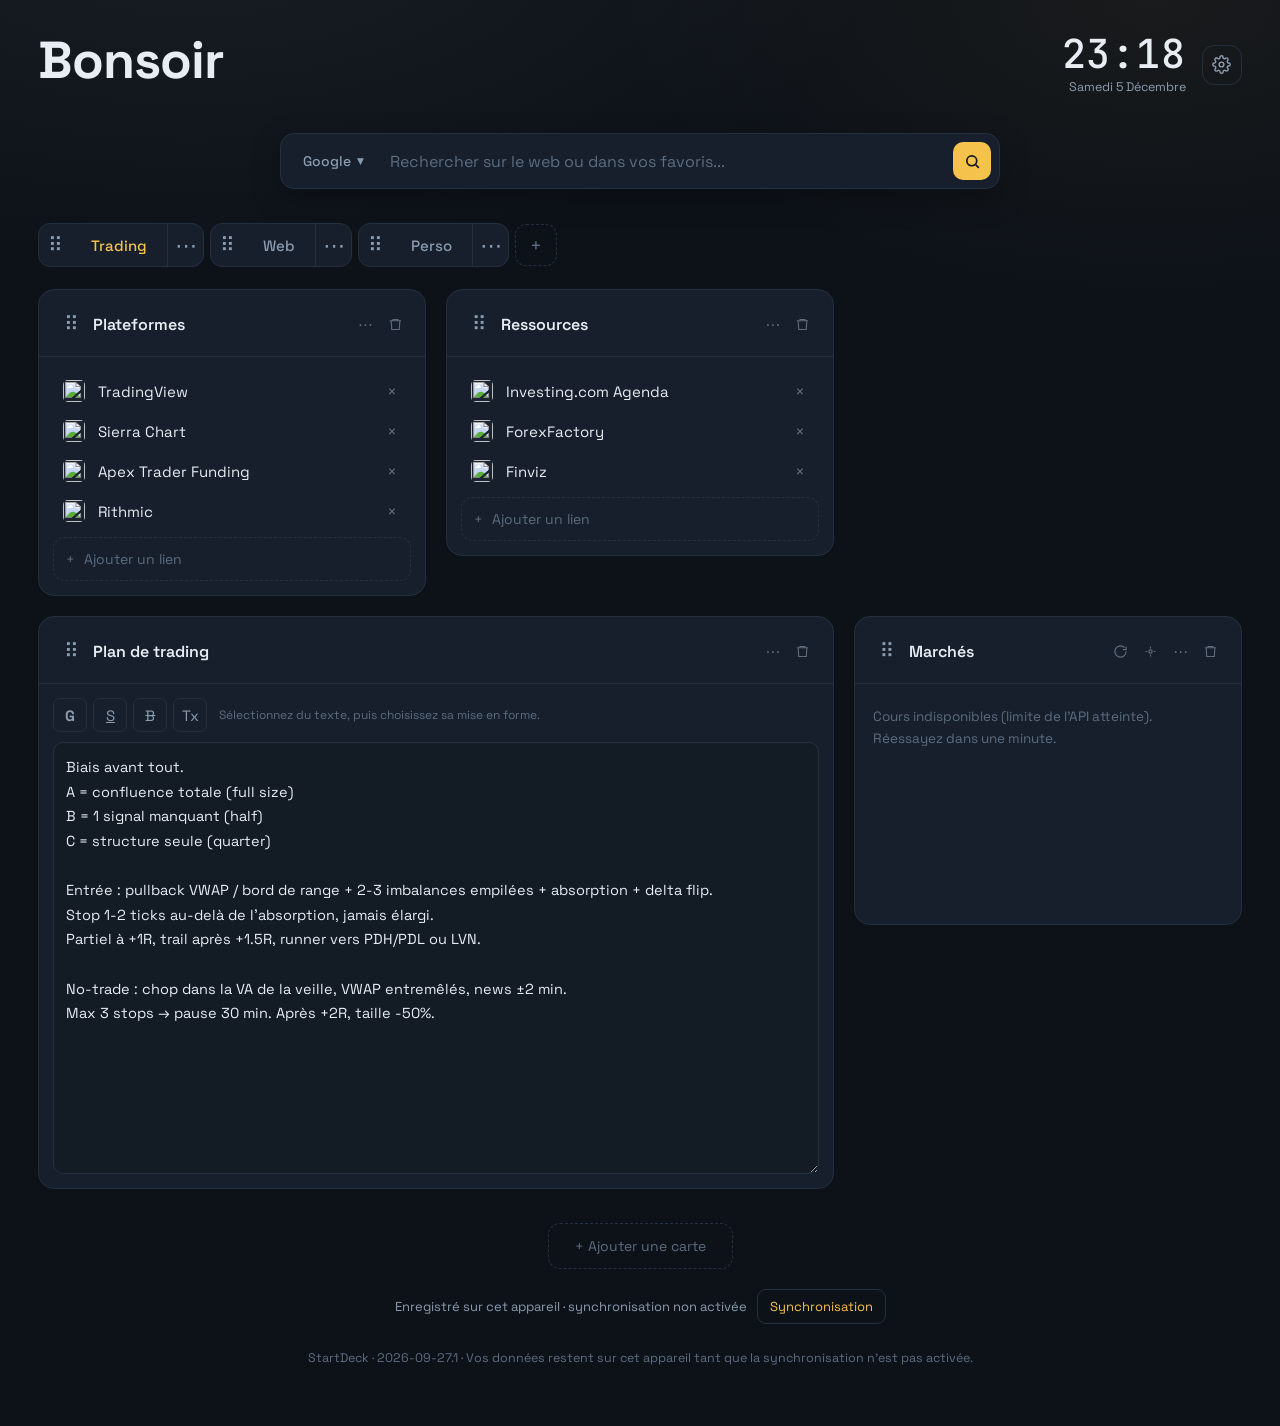
==== commit d6a091e0: "Add drag-and-drop tasks, cards and tabs with edge scrolling" ====
--- a/index.html
+++ b/index.html
@@ -4,7 +4,7 @@
 <meta charset="utf-8">
 <meta name="viewport" content="width=device-width,initial-scale=1,viewport-fit=cover">
 <title>StartDeck</title>
-<meta name="startdeck-build" content="2026-09-23.1">
+<meta name="startdeck-build" content="2026-09-27.1">
 <meta name="theme-color" content="#0d1219">
 <link rel="preconnect" href="https://fonts.googleapis.com">
 <link rel="preconnect" href="https://fonts.gstatic.com" crossorigin>
@@ -234,6 +234,19 @@
 .card[data-type="markets"] .cbody,.card[data-type="weather"] .cbody,.card[data-type="rss"] .cbody{min-height:240px}
 @media(max-width:1050px){.card,.card[data-compact="true"]{grid-column:span 6}.card[data-type="notes"],.card[data-wide="true"]{grid-column:1/-1}}
 @media(max-width:700px){.card,.card[data-compact="true"]{grid-column:1/-1}.notes{height:360px;max-height:none;font-size:16px}.task{flex-wrap:wrap}.task .txt{flex-basis:calc(100% - 40px)}.task-actions{margin-left:32px}.tab{padding:10px 12px}}
+
+.sort-handle{touch-action:none;user-select:none;-webkit-user-select:none;cursor:grab;flex:none;min-width:32px;min-height:36px;color:var(--tx2);border:1px solid transparent;border-radius:7px;font-size:20px;line-height:1;letter-spacing:0}
+.sort-handle:hover,.sort-handle:focus-visible{color:var(--accent);border-color:var(--accent);outline:none}
+.sorting,.sorting *{cursor:grabbing!important;user-select:none!important}
+.sort-dragging{opacity:.4}
+.task,.tab-group,.card{position:relative}
+.sort-before::before,.sort-after::after{content:'';position:absolute;left:0;right:0;height:3px;background:var(--accent);box-shadow:0 0 8px var(--accent);z-index:10;pointer-events:none}
+.sort-before::before{top:-3px}.sort-after::after{bottom:-3px}
+.card.sort-before::before{top:0}.card.sort-after::after{bottom:0}
+.tab-group.sort-before::before,.tab-group.sort-after::after{top:0;bottom:0;width:3px;height:auto;right:auto}
+.tab-group.sort-before::before{left:-4px}.tab-group.sort-after::after{left:auto;right:-4px}
+.sort-ghost{position:fixed;z-index:10000;pointer-events:none;background:var(--card2);border:1px solid var(--accent);border-radius:9px;padding:9px 12px;max-width:180px;white-space:nowrap;overflow:hidden;text-overflow:ellipsis;box-shadow:0 6px 24px #0008;left:-1000px;top:-1000px}
+@media(max-width:700px){.task .txt{flex-basis:calc(100% - 84px)}.task-actions{margin-left:72px}.sort-handle{min-width:38px;min-height:42px}}
 </style>
 </head>
 <body>
@@ -265,7 +278,7 @@
 <main class="grid" id="grid"></main>
 <button class="addcard" id="btnAddCard">+ Ajouter une carte</button>
 <div class="savebar"><span id="saveStatus" role="status" aria-live="polite">Sauvegarde locale</span><button id="btnSync">Synchronisation</button><button id="btnUpdate" hidden>Nouvelle version disponible</button></div>
-<footer>StartDeck · <span id="buildLabel">2026-09-23.1</span> · Vos données restent sur cet appareil tant que la synchronisation n’est pas activée.</footer>
+<footer>StartDeck · <span id="buildLabel">2026-09-27.1</span> · Vos données restent sur cet appareil tant que la synchronisation n’est pas activée.</footer>
 
 <script id="startdeck-core">
 function safeUrl(value){
@@ -461,16 +474,90 @@
 function protectedChange(action){
   try{backup();action();return true}catch(e){alert('Sauvegarde impossible : modification annulée.');return false}
 }
+// Pointer events share one sortable implementation for mouse, pen and touch.
+// Only the handle starts a gesture; data and DOM move together on release.
+let activeSort=null;
+function sortable(node,handle,item,getItems,selector){
+  handle.classList.add('sort-handle');
+  handle.title='Glisser pour déplacer · clavier : flèches, Début ou Fin';
+  handle.setAttribute('aria-label','Déplacer '+(item.title||item.name||item.t));
+  const siblings=()=>[...node.parentElement.children].filter(el=>el.matches(selector));
+  function moveTo(index){
+    const list=getItems(),from=list.indexOf(item),nodes=siblings();
+    index=Math.max(0,Math.min(list.length-1,index));
+    if(from<0||from===index||nodes.length!==list.length)return;
+    const active=tab();
+    list.splice(index,0,list.splice(from,1)[0]);
+    node.parentElement.insertBefore(node,index>from?nodes[index].nextSibling:nodes[index]);
+    S.active=S.tabs.indexOf(active);save();
+    if(!storageFailed)setSaveStatus('Ordre enregistré · position '+(index+1)+' sur '+list.length);
+  }
+  handle.addEventListener('keydown',e=>{
+    const from=getItems().indexOf(item),keys={ArrowUp:from-1,ArrowLeft:from-1,ArrowDown:from+1,ArrowRight:from+1,Home:0,End:getItems().length-1};
+    if(activeSort||!(e.key in keys))return;e.preventDefault();moveTo(keys[e.key]);handle.focus({preventScroll:true});
+  });
+  handle.addEventListener('pointerdown',e=>{
+    if(e.button!==0||e.isPrimary===false||activeSort||getItems().length<2)return;
+    e.preventDefault();handle.focus({preventScroll:true});
+    const id=e.pointerId,startX=e.clientX,startY=e.clientY;
+    let x=startX,y=startY,started=false,ghost=null,target=null,after=false,frame=0,lastFrame=0;
+    const clearTarget=()=>{target?.classList.remove('sort-before','sort-after');target=null};
+    function locate(){
+      clearTarget();
+      const hit=document.elementFromPoint(x,y)?.closest(selector);
+      if(!hit||hit===node||hit.parentElement!==node.parentElement)return;
+      target=hit;const r=hit.getBoundingClientRect(),own=node.getBoundingClientRect();
+      const horizontal=selector!=='.task'&&Math.abs(own.top-r.top)<Math.min(own.height,r.height)/2;
+      after=horizontal?x>r.left+r.width/2:y>r.top+r.height/2;
+      target.classList.add(after?'sort-after':'sort-before');
+    }
+    function tick(time){
+      if(!node.isConnected){finish(false);return}
+      const dt=Math.min(32,lastFrame?time-lastFrame:16);lastFrame=time;
+      const edge=Math.min(90,innerHeight/4);
+      const speed=y<edge?-Math.min(1,(edge-y)/edge):y>innerHeight-edge?Math.min(1,(y-innerHeight+edge)/edge):0;
+      if(speed)window.scrollBy(0,speed*dt*1.15);
+      ghost.style.left=Math.max(4,Math.min(x+14,innerWidth-190))+'px';
+      ghost.style.top=Math.max(4,Math.min(y+14,innerHeight-48))+'px';
+      locate();frame=requestAnimationFrame(tick);
+    }
+    function onMove(ev){
+      if(ev.pointerId!==id)return;x=ev.clientX;y=ev.clientY;
+      if(!started&&Math.hypot(x-startX,y-startY)>=6){
+        started=true;node.classList.add('sort-dragging');document.body.classList.add('sorting');
+        ghost=document.createElement('div');ghost.className='sort-ghost';ghost.setAttribute('aria-hidden','true');ghost.textContent=item.title||item.name||item.t;document.body.appendChild(ghost);
+        frame=requestAnimationFrame(tick);
+      }
+      if(started){ev.preventDefault();locate()}
+    }
+    function finish(commit){
+      let index=-1;
+      if(commit&&started&&target){const nodes=siblings(),from=nodes.indexOf(node);index=nodes.indexOf(target)+(after?1:0);if(index>from)index--}
+      clearTarget();cancelAnimationFrame(frame);ghost?.remove();node.classList.remove('sort-dragging');document.body.classList.remove('sorting');
+      document.removeEventListener('pointermove',onMove);document.removeEventListener('pointerup',onUp);document.removeEventListener('pointercancel',onCancel);document.removeEventListener('keydown',onKey);window.removeEventListener('blur',onCancel);handle.removeEventListener('lostpointercapture',onCancel);
+      activeSort=null;if(handle.hasPointerCapture?.(id))handle.releasePointerCapture(id);
+      if(index>=0)moveTo(index);
+    }
+    const onUp=ev=>{if(ev.pointerId===id){x=ev.clientX;y=ev.clientY;if(started)locate();finish(true)}};
+    const onCancel=()=>finish(false);
+    const onKey=ev=>{if(ev.key==='Escape'){ev.preventDefault();finish(false)}};
+    activeSort={cancel:onCancel};
+    document.addEventListener('pointermove',onMove,{passive:false});document.addEventListener('pointerup',onUp);document.addEventListener('pointercancel',onCancel);document.addEventListener('keydown',onKey);window.addEventListener('blur',onCancel);handle.addEventListener('lostpointercapture',onCancel);
+    handle.setPointerCapture?.(id);
+  });
+}
 function renderTabs(){
   tabs.innerHTML='';
   S.tabs.forEach((t,i)=>{
     const group=document.createElement('div');group.className='tab-group';
     const b=document.createElement('button');b.className='tab'+(i===S.active?' on':'');b.textContent=t.name;
     b.setAttribute('aria-current',i===S.active?'page':'false');
-    b.onclick=()=>{if(S.active===i)return;S.active=i;save();render()};
+    b.onclick=()=>{const index=S.tabs.indexOf(t);if(S.active===index)return;S.active=index;save();render()};
     const options=document.createElement('button');options.className='tab-options';options.textContent='⋯';options.dataset.tabOptions=t.id;
     options.title='Options de l’onglet '+t.name;options.setAttribute('aria-label',options.title);options.onclick=()=>tabOptions(t);
-    group.append(b,options);tabs.appendChild(group);
+    const grip=document.createElement('button');grip.textContent='⠿';
+    group.append(grip,b,options);tabs.appendChild(group);
+    sortable(group,grip,t,()=>S.tabs,'.tab-group');
   });
   const a=document.createElement('button');a.className='tab-add';a.textContent='+';a.title='Nouvel onglet';a.setAttribute('aria-label',a.title);
   a.onclick=()=>{const n=prompt('Nom du nouvel onglet','Nouveau');if(!n?.trim())return;S.tabs.push({id:uid(),name:n.trim(),cards:[]});S.active=S.tabs.length-1;save();render()};tabs.appendChild(a);
@@ -478,11 +565,9 @@
 function tabOptions(t){
   const index=S.tabs.indexOf(t);
   const o=modal('Gérer l’onglet',`<label class="f"><span>Nom de l’onglet</span><input class="in" id="tabName" value="${esc(t.name)}"></label>
-    <div class="btns"><button class="btn pri" id="renameTab">Renommer</button><button class="btn" id="tabLeft" ${index===0?'disabled':''}>← Déplacer à gauche</button><button class="btn" id="tabRight" ${index===S.tabs.length-1?'disabled':''}>Déplacer à droite →</button></div>
+    <div class="btns"><button class="btn pri" id="renameTab">Renommer</button></div>
     <div class="sep"></div><button class="btn" id="deleteTab" ${S.tabs.length===1?'disabled':''}>Supprimer cet onglet et ses cartes</button><p class="hint">Une sauvegarde est conservée avant suppression. Le dernier onglet ne peut pas être supprimé.</p>`);
   o.querySelector('#renameTab').onclick=()=>{const name=o.querySelector('#tabName').value.trim();if(!name)return;t.name=name;save();o.remove();renderTabs()};
-  const move=delta=>{const active=tab().id;S.tabs.splice(index+delta,0,S.tabs.splice(index,1)[0]);S.active=S.tabs.findIndex(x=>x.id===active);save();o.remove();renderTabs()};
-  o.querySelector('#tabLeft').onclick=()=>move(-1);o.querySelector('#tabRight').onclick=()=>move(1);
   o.querySelector('#deleteTab').onclick=()=>{
     if(S.tabs.length===1||!confirm('Supprimer « '+t.name+' » et ses '+t.cards.length+' carte(s) ?'))return;
     protectedChange(()=>{const active=tab().id;S.tabs.splice(index,1);S.active=Math.max(0,S.tabs.findIndex(x=>x.id===active));save();o.remove();preserveScroll(()=>render())});
@@ -494,7 +579,7 @@
   const el=document.createElement('section');
   el.className='card';el.dataset.id=c.id;el.dataset.type=c.type;el.dataset.wide=String(c.width==='full');el.dataset.compact=String(c.width==='compact');
   el.innerHTML=`<div class="chead">
-    <span class="grip" title="Glisser pour déplacer">⠿</span>
+    <button class="grip" type="button" title="Glisser pour déplacer">⠿</button>
     <div class="ctitle" data-t>${esc(c.title)}</div>
     <div class="cact">${extra||''}<button class="iconbtn" data-options title="Renommer ou déplacer la carte" aria-label="Options de la carte ${esc(c.title)}">⋯</button><button class="iconbtn danger" data-del title="Supprimer la carte">
       <svg width="15" height="15" viewBox="0 0 24 24" fill="none" stroke="currentColor" stroke-width="1.8"><path d="M3 6h18M8 6V4h8v2M19 6l-1 14H6L5 6"/></svg></button></div>
@@ -505,31 +590,18 @@
   t.onkeydown=e=>{if(e.key==='Enter'){e.preventDefault();t.blur()}};
   el.querySelector('[data-options]').onclick=()=>cardOptions(c,el);
   el.querySelector('[data-del]').onclick=()=>{if(!confirm('Supprimer « '+c.title+' » ?'))return;protectedChange(()=>{tab().cards=tab().cards.filter(x=>x.id!==c.id);save();preserveScroll(()=>render())})};
-  const g=el.querySelector('.grip');
-  g.onmousedown=()=>el.draggable=true;
-  el.addEventListener('dragstart',e=>{drag=c.id;el.classList.add('drag');e.dataTransfer.effectAllowed='move'});
-  el.addEventListener('dragend',()=>{el.draggable=false;el.classList.remove('drag');document.querySelectorAll('.over').forEach(x=>x.classList.remove('over'))});
-  el.addEventListener('dragover',e=>{e.preventDefault();if(drag&&drag!==c.id)el.classList.add('over')});
-  el.addEventListener('dragleave',()=>el.classList.remove('over'));
-  el.addEventListener('drop',e=>{
-    e.preventDefault();el.classList.remove('over');
-    const cs=tab().cards,from=cs.findIndex(x=>x.id===drag),to=cs.findIndex(x=>x.id===c.id);
-    if(from<0||to<0||from===to)return;
-    cs.splice(to,0,cs.splice(from,1)[0]);save();preserveScroll(()=>render());
-  });
+  sortable(el,el.querySelector('.grip'),c,()=>tab().cards,'.card');
   return el;
 }
-let drag=null;
+
 
 function cardOptions(c,el){
   const source=tab(),index=source.cards.indexOf(c);
   const o=modal('Gérer la carte',`<label class="f"><span>Titre de la carte</span><input class="in" id="cardName" value="${esc(c.title)}"></label>
-    <div class="btns"><button class="btn pri" id="renameCard">Renommer</button><button class="btn" id="cardUp" ${index===0?'disabled':''}>↑ Monter</button><button class="btn" id="cardDown" ${index===source.cards.length-1?'disabled':''}>↓ Descendre</button></div>
+    <div class="btns"><button class="btn pri" id="renameCard">Renommer</button></div>
     <label class="f"><span>Déplacer vers l’onglet</span><select class="in" id="cardDestination">${S.tabs.map(t=>`<option value="${esc(t.id)}" ${t.id===source.id?'selected':''}>${esc(t.name)}</option>`).join('')}</select></label><button class="btn" id="moveCard">Déplacer la carte</button>
     ${c.type==='notes'?`<div class="sep"></div><label class="f"><span>Largeur de la note sur ordinateur</span><select class="in" id="noteWidth"><option value="auto" ${!c.width||c.width==='auto'?'selected':''}>Large (par défaut)</option><option value="full" ${c.width==='full'?'selected':''}>Toute la largeur</option><option value="compact" ${c.width==='compact'?'selected':''}>Compacte</option></select></label><button class="btn" id="applyWidth">Appliquer la largeur</button>`:''}`);
   o.querySelector('#renameCard').onclick=()=>{const name=o.querySelector('#cardName').value.trim();if(!name)return;c.title=name;el.querySelector('[data-t]').textContent=name;save();o.remove()};
-  const move=delta=>{source.cards.splice(index+delta,0,source.cards.splice(index,1)[0]);save();o.remove();preserveScroll(()=>render())};
-  o.querySelector('#cardUp').onclick=()=>move(-1);o.querySelector('#cardDown').onclick=()=>move(1);
   o.querySelector('#moveCard').onclick=()=>{const dest=S.tabs.find(t=>t.id===o.querySelector('#cardDestination').value);if(!dest||dest===source)return;source.cards.splice(index,1);dest.cards.push(c);save();o.remove();preserveScroll(()=>render())};
   if(c.type==='notes')o.querySelector('#applyWidth').onclick=()=>{c.width=o.querySelector('#noteWidth').value;el.dataset.wide=String(c.width==='full');el.dataset.compact=String(c.width==='compact');save();o.remove()};
 }
@@ -609,7 +681,7 @@
   const redraw=()=>preserveScroll(()=>renderTasks(c,body));
   c.items.forEach((it,i)=>{
     const r=document.createElement('div');r.className='task'+(it.d?' done':'');
-    r.innerHTML=`<button class="box" aria-label="${it.d?'Marquer comme à faire':'Terminer la tâche'}" aria-pressed="${!!it.d}">${it.d?'✓':''}</button><button class="txt" title="Modifier la tâche"><span>${it.html?sanitizeRich(it.html):esc(it.t)}</span></button><div class="task-actions"><button data-up title="Monter la tâche" aria-label="Monter la tâche" ${i===0?'disabled':''}>↑</button><button data-down title="Descendre la tâche" aria-label="Descendre la tâche" ${i===c.items.length-1?'disabled':''}>↓</button><button data-edit title="Modifier la tâche" aria-label="Modifier la tâche">✎</button><button data-delete title="Supprimer la tâche" aria-label="Supprimer la tâche">×</button></div>`;
+    r.innerHTML=`<button class="task-grip" type="button">⠿</button><button class="box" aria-label="${it.d?'Marquer comme à faire':'Terminer la tâche'}" aria-pressed="${!!it.d}">${it.d?'✓':''}</button><button class="txt" title="Modifier la tâche"><span>${it.html?sanitizeRich(it.html):esc(it.t)}</span></button><div class="task-actions"><button data-edit title="Modifier la tâche" aria-label="Modifier la tâche">✎</button><button data-delete title="Supprimer la tâche" aria-label="Supprimer la tâche">×</button></div>`;
     r.querySelector('.box').onclick=()=>{it.d=!it.d;save();r.classList.toggle('done',it.d);const b=r.querySelector('.box');b.textContent=it.d?'✓':'';b.setAttribute('aria-pressed',String(it.d));b.setAttribute('aria-label',it.d?'Marquer comme à faire':'Terminer la tâche');updateCount()};
     const edit=()=>{
       const o=modal('Modifier la tâche','<div id="taskEditor"></div><div class="btns"><button class="btn pri" id="saveTask">Enregistrer</button></div>');
@@ -617,9 +689,8 @@
       o.querySelector('#saveTask').onclick=()=>{const text=editorText(editor).trim();if(!text){alert('Saisissez un texte ou utilisez le bouton Supprimer.');return}it.t=text;it.html=sanitizeRich(editor.innerHTML);save();o.remove();redraw()};
     };
     r.querySelector('.txt').onclick=edit;r.querySelector('[data-edit]').onclick=edit;
-    r.querySelector('[data-delete]').onclick=()=>{if(confirm('Supprimer cette tâche ?'))protectedChange(()=>{c.items.splice(i,1);save();redraw()})};
-    const move=delta=>{c.items.splice(i+delta,0,c.items.splice(i,1)[0]);save();redraw()};
-    r.querySelector('[data-up]').onclick=()=>move(-1);r.querySelector('[data-down]').onclick=()=>move(1);body.appendChild(r);
+    r.querySelector('[data-delete]').onclick=()=>{if(confirm('Supprimer cette tâche ?'))protectedChange(()=>{c.items.splice(c.items.indexOf(it),1);save();redraw()})};
+    body.appendChild(r);sortable(r,r.querySelector('.task-grip'),it,()=>c.items,'.task');
   });
   const inp=document.createElement('input');inp.className='newtask';inp.placeholder='+ Nouvelle tâche... (Entrée)';inp.setAttribute('aria-label','Nouvelle tâche');
   inp.onkeydown=e=>{if(e.key==='Enter'&&!e.isComposing&&inp.value.trim()){e.preventDefault();c.items.push({t:inp.value.trim(),d:false});save();redraw();body.querySelector('.newtask').focus({preventScroll:true})}};
@@ -888,7 +959,7 @@
 const CLOUD_KEY='startdeck.cloud.v1',SESSION_KEY='startdeck.session.v1';
 let cloud=DEFAULT_CLOUD,session=null,syncBusy=false,remoteConflict=null;
 try{cloud=JSON.parse(localStorage.getItem(CLOUD_KEY))||DEFAULT_CLOUD;session=JSON.parse(localStorage.getItem(SESSION_KEY))}catch{}
-function editing(){return !!document.querySelector('.overlay')||document.activeElement?.matches('input,textarea,[contenteditable="true"]')}
+function editing(){return !!activeSort||!!document.querySelector('.overlay')||document.activeElement?.matches('input,textarea,[contenteditable="true"]')}
 function refreshView(){applyTheme();engineName.textContent=ENGINES[S.settings.engine][0];render();headerWeather()}
 function validateCloud(url,key){
   const u=new URL(url);
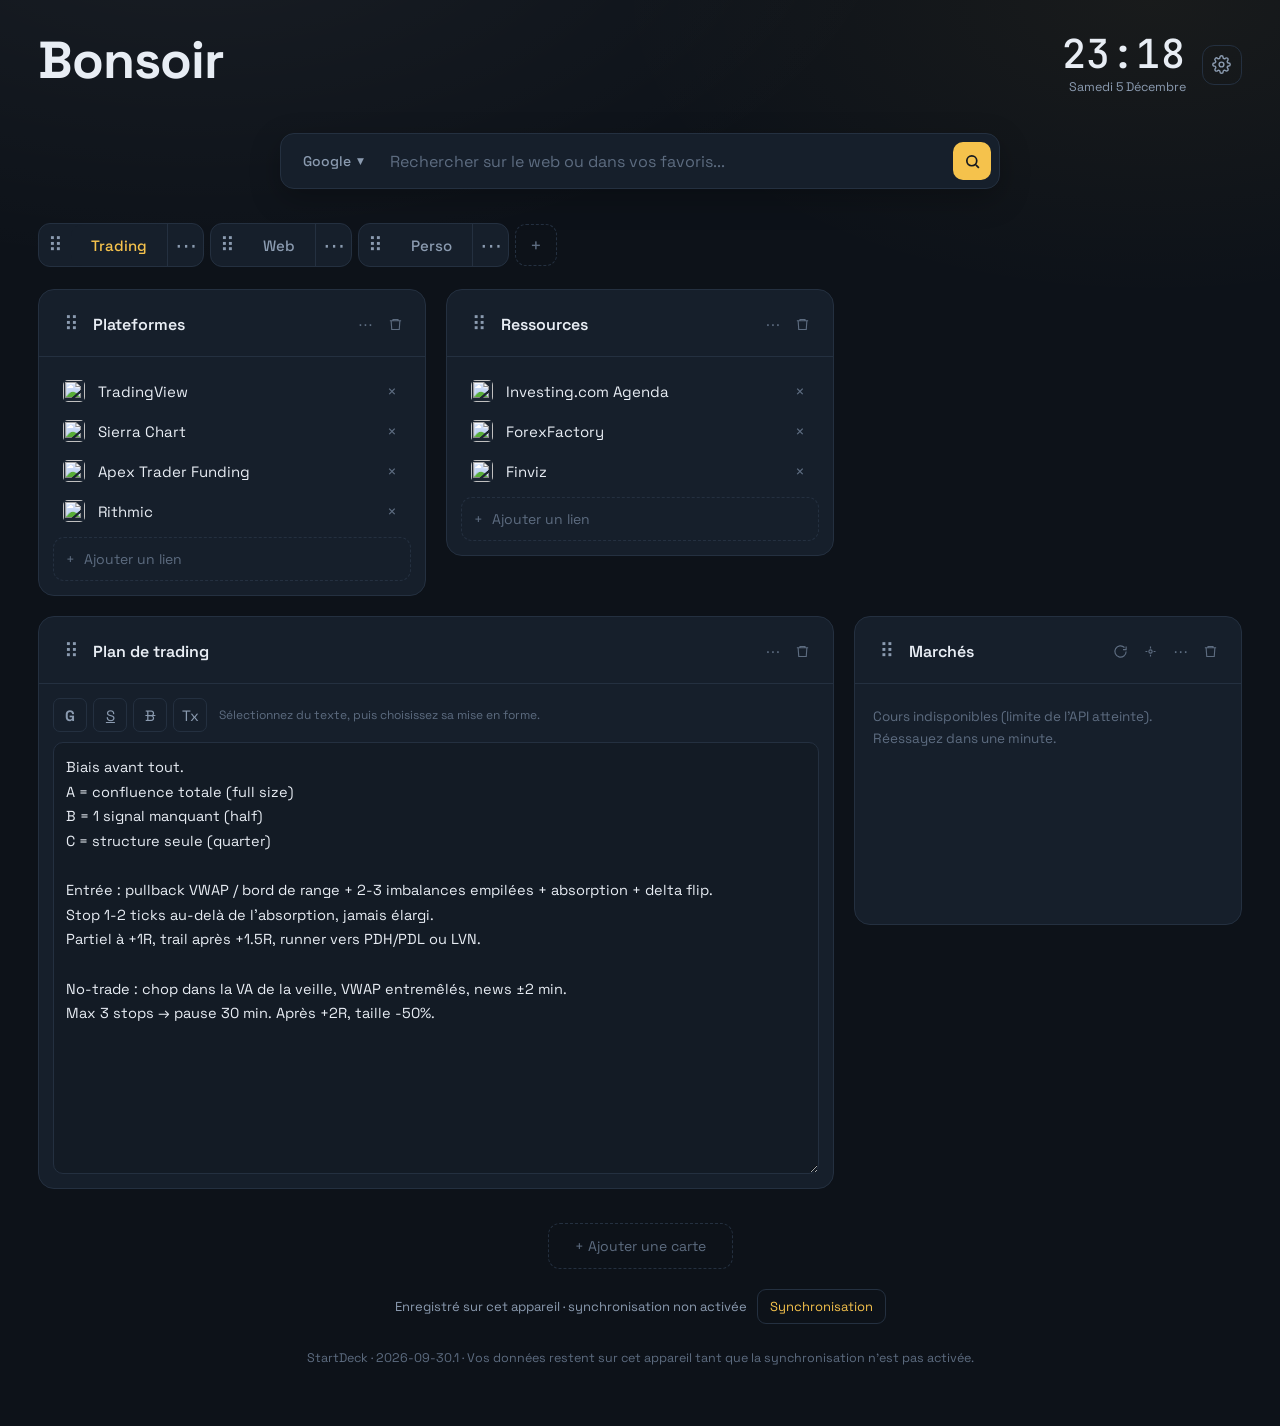
==== commit f0fc4d0c: "Compact task actions into a mobile-friendly menu" ====
--- a/index.html
+++ b/index.html
@@ -4,7 +4,7 @@
 <meta charset="utf-8">
 <meta name="viewport" content="width=device-width,initial-scale=1,viewport-fit=cover">
 <title>StartDeck</title>
-<meta name="startdeck-build" content="2026-09-27.1">
+<meta name="startdeck-build" content="2026-09-30.1">
 <meta name="theme-color" content="#0d1219">
 <link rel="preconnect" href="https://fonts.googleapis.com">
 <link rel="preconnect" href="https://fonts.gstatic.com" crossorigin>
@@ -219,21 +219,21 @@
 .tab-options{min-width:36px;min-height:42px;color:var(--tx2);font-size:22px;border-left:1px solid var(--line)}
 .tab-options:hover{color:var(--accent)}
 .note-toolbar{display:flex;align-items:center;gap:6px;flex-wrap:wrap;margin-bottom:10px}
-.note-toolbar button,.task-actions button{min-width:34px;min-height:34px;border:1px solid var(--line);border-radius:7px;color:var(--tx2)}
-.note-toolbar button:hover,.task-actions button:hover{background:var(--card2);color:var(--accent)}
+.note-toolbar button{min-width:34px;min-height:34px;border:1px solid var(--line);border-radius:7px;color:var(--tx2)}
+.note-toolbar button:hover{background:var(--card2);color:var(--accent)}
 .note-toolbar .editor-hint{font-size:12px;color:var(--tx3);margin-left:6px}
 .notes{display:block;height:clamp(280px,48vh,580px);min-height:220px;max-height:80vh;overflow:auto;resize:vertical;white-space:pre-wrap;overflow-wrap:anywhere;padding:12px;background:var(--bg2);border:1px solid var(--line);border-radius:10px;line-height:1.7;scrollbar-gutter:stable}
 .notes:focus{border-color:var(--accent)}
 .notes:empty::before{content:attr(data-placeholder);color:var(--tx3);pointer-events:none}
 .notes ul,.notes ol{padding-left:24px}.notes p{margin-bottom:.6em}
 .task .txt{overflow-wrap:anywhere;min-width:0;white-space:pre-wrap;text-align:left}
-.task-actions{display:flex;gap:4px;flex-wrap:wrap;flex:none}
+
 .task.done .txt{text-decoration:none}.task.done .txt>*{text-decoration:line-through}
 .task-editor{height:160px;min-height:120px}
 button:disabled{opacity:.35;cursor:default}
 .card[data-type="markets"] .cbody,.card[data-type="weather"] .cbody,.card[data-type="rss"] .cbody{min-height:240px}
 @media(max-width:1050px){.card,.card[data-compact="true"]{grid-column:span 6}.card[data-type="notes"],.card[data-wide="true"]{grid-column:1/-1}}
-@media(max-width:700px){.card,.card[data-compact="true"]{grid-column:1/-1}.notes{height:360px;max-height:none;font-size:16px}.task{flex-wrap:wrap}.task .txt{flex-basis:calc(100% - 40px)}.task-actions{margin-left:32px}.tab{padding:10px 12px}}
+@media(max-width:700px){.card,.card[data-compact="true"]{grid-column:1/-1}.notes{height:360px;max-height:none;font-size:16px}.tab{padding:10px 12px}}
 
 .sort-handle{touch-action:none;user-select:none;-webkit-user-select:none;cursor:grab;flex:none;min-width:32px;min-height:36px;color:var(--tx2);border:1px solid transparent;border-radius:7px;font-size:20px;line-height:1;letter-spacing:0}
 .sort-handle:hover,.sort-handle:focus-visible{color:var(--accent);border-color:var(--accent);outline:none}
@@ -246,7 +246,18 @@
 .tab-group.sort-before::before,.tab-group.sort-after::after{top:0;bottom:0;width:3px;height:auto;right:auto}
 .tab-group.sort-before::before{left:-4px}.tab-group.sort-after::after{left:auto;right:-4px}
 .sort-ghost{position:fixed;z-index:10000;pointer-events:none;background:var(--card2);border:1px solid var(--accent);border-radius:9px;padding:9px 12px;max-width:180px;white-space:nowrap;overflow:hidden;text-overflow:ellipsis;box-shadow:0 6px 24px #0008;left:-1000px;top:-1000px}
-@media(max-width:700px){.task .txt{flex-basis:calc(100% - 84px)}.task-actions{margin-left:72px}.sort-handle{min-width:38px;min-height:42px}}
+@media(max-width:700px){.sort-handle{min-width:38px;min-height:42px}}
+
+/* Compact task rows: one action control, aligned with the first text line. */
+.task{display:grid;grid-template-columns:30px 20px minmax(0,1fr) 40px;column-gap:8px;align-items:start;padding:7px 0}
+.task .sort-handle{width:30px;min-width:30px;min-height:44px}
+.task .box{margin-top:12px}
+.task .txt{padding:10px 0;min-height:44px;cursor:pointer}
+.task-options{width:40px;min-height:44px;border:1px solid transparent;border-radius:9px;color:var(--tx2);font-size:24px;line-height:1}
+.task-options:hover,.task-options:focus-visible{background:var(--card2);color:var(--accent);border-color:var(--line)}
+.task-preview{white-space:pre-wrap;overflow-wrap:anywhere;line-height:1.5;color:var(--tx2);max-height:30vh;overflow:auto}
+.task-menu{display:grid;grid-template-columns:1fr 1fr;gap:12px;margin-top:20px}
+.task-menu .btn{min-height:48px}.task-menu .task-delete{color:var(--down)}
 </style>
 </head>
 <body>
@@ -278,7 +289,7 @@
 <main class="grid" id="grid"></main>
 <button class="addcard" id="btnAddCard">+ Ajouter une carte</button>
 <div class="savebar"><span id="saveStatus" role="status" aria-live="polite">Sauvegarde locale</span><button id="btnSync">Synchronisation</button><button id="btnUpdate" hidden>Nouvelle version disponible</button></div>
-<footer>StartDeck · <span id="buildLabel">2026-09-27.1</span> · Vos données restent sur cet appareil tant que la synchronisation n’est pas activée.</footer>
+<footer>StartDeck · <span id="buildLabel">2026-09-30.1</span> · Vos données restent sur cet appareil tant que la synchronisation n’est pas activée.</footer>
 
 <script id="startdeck-core">
 function safeUrl(value){
@@ -681,15 +692,21 @@
   const redraw=()=>preserveScroll(()=>renderTasks(c,body));
   c.items.forEach((it,i)=>{
     const r=document.createElement('div');r.className='task'+(it.d?' done':'');
-    r.innerHTML=`<button class="task-grip" type="button">⠿</button><button class="box" aria-label="${it.d?'Marquer comme à faire':'Terminer la tâche'}" aria-pressed="${!!it.d}">${it.d?'✓':''}</button><button class="txt" title="Modifier la tâche"><span>${it.html?sanitizeRich(it.html):esc(it.t)}</span></button><div class="task-actions"><button data-edit title="Modifier la tâche" aria-label="Modifier la tâche">✎</button><button data-delete title="Supprimer la tâche" aria-label="Supprimer la tâche">×</button></div>`;
+    r.innerHTML=`<button class="task-grip" type="button">⠿</button><button class="box" aria-label="${it.d?'Marquer comme à faire':'Terminer la tâche'}" aria-pressed="${!!it.d}">${it.d?'✓':''}</button><button class="txt" title="Modifier la tâche"><span>${it.html?sanitizeRich(it.html):esc(it.t)}</span></button><button class="task-options" data-task-options title="Actions de la tâche" aria-label="Actions de la tâche : ${esc(it.t)}" aria-haspopup="dialog">⋯</button>`;
     r.querySelector('.box').onclick=()=>{it.d=!it.d;save();r.classList.toggle('done',it.d);const b=r.querySelector('.box');b.textContent=it.d?'✓':'';b.setAttribute('aria-pressed',String(it.d));b.setAttribute('aria-label',it.d?'Marquer comme à faire':'Terminer la tâche');updateCount()};
     const edit=()=>{
       const o=modal('Modifier la tâche','<div id="taskEditor"></div><div class="btns"><button class="btn pri" id="saveTask">Enregistrer</button></div>');
       const editor=richEditor(o.querySelector('#taskEditor'),{text:it.t,html:it.html,label:'Texte de la tâche',className:'task-editor'});editor.id='taskText';
       o.querySelector('#saveTask').onclick=()=>{const text=editorText(editor).trim();if(!text){alert('Saisissez un texte ou utilisez le bouton Supprimer.');return}it.t=text;it.html=sanitizeRich(editor.innerHTML);save();o.remove();redraw()};
     };
-    r.querySelector('.txt').onclick=edit;r.querySelector('[data-edit]').onclick=edit;
-    r.querySelector('[data-delete]').onclick=()=>{if(confirm('Supprimer cette tâche ?'))protectedChange(()=>{c.items.splice(c.items.indexOf(it),1);save();redraw()})};
+    r.querySelector('.txt').onclick=edit;
+    r.querySelector('[data-task-options]').onclick=()=>{
+      const o=modal('Actions de la tâche',`<p class="task-preview">${esc(it.t)}</p><div class="task-menu"><button class="btn" data-edit>Modifier</button><button class="btn task-delete" data-delete>Supprimer</button></div>`);
+      o.setAttribute('role','dialog');o.setAttribute('aria-modal','true');o.setAttribute('aria-label','Actions de la tâche');
+      o.querySelector('[data-edit]').onclick=()=>{o.remove();edit()};
+      o.querySelector('[data-delete]').onclick=()=>{if(confirm('Supprimer cette tâche ?'))protectedChange(()=>{c.items.splice(c.items.indexOf(it),1);save();o.remove();redraw()})};
+      o.querySelector('[data-edit]').focus({preventScroll:true});
+    };
     body.appendChild(r);sortable(r,r.querySelector('.task-grip'),it,()=>c.items,'.task');
   });
   const inp=document.createElement('input');inp.className='newtask';inp.placeholder='+ Nouvelle tâche... (Entrée)';inp.setAttribute('aria-label','Nouvelle tâche');
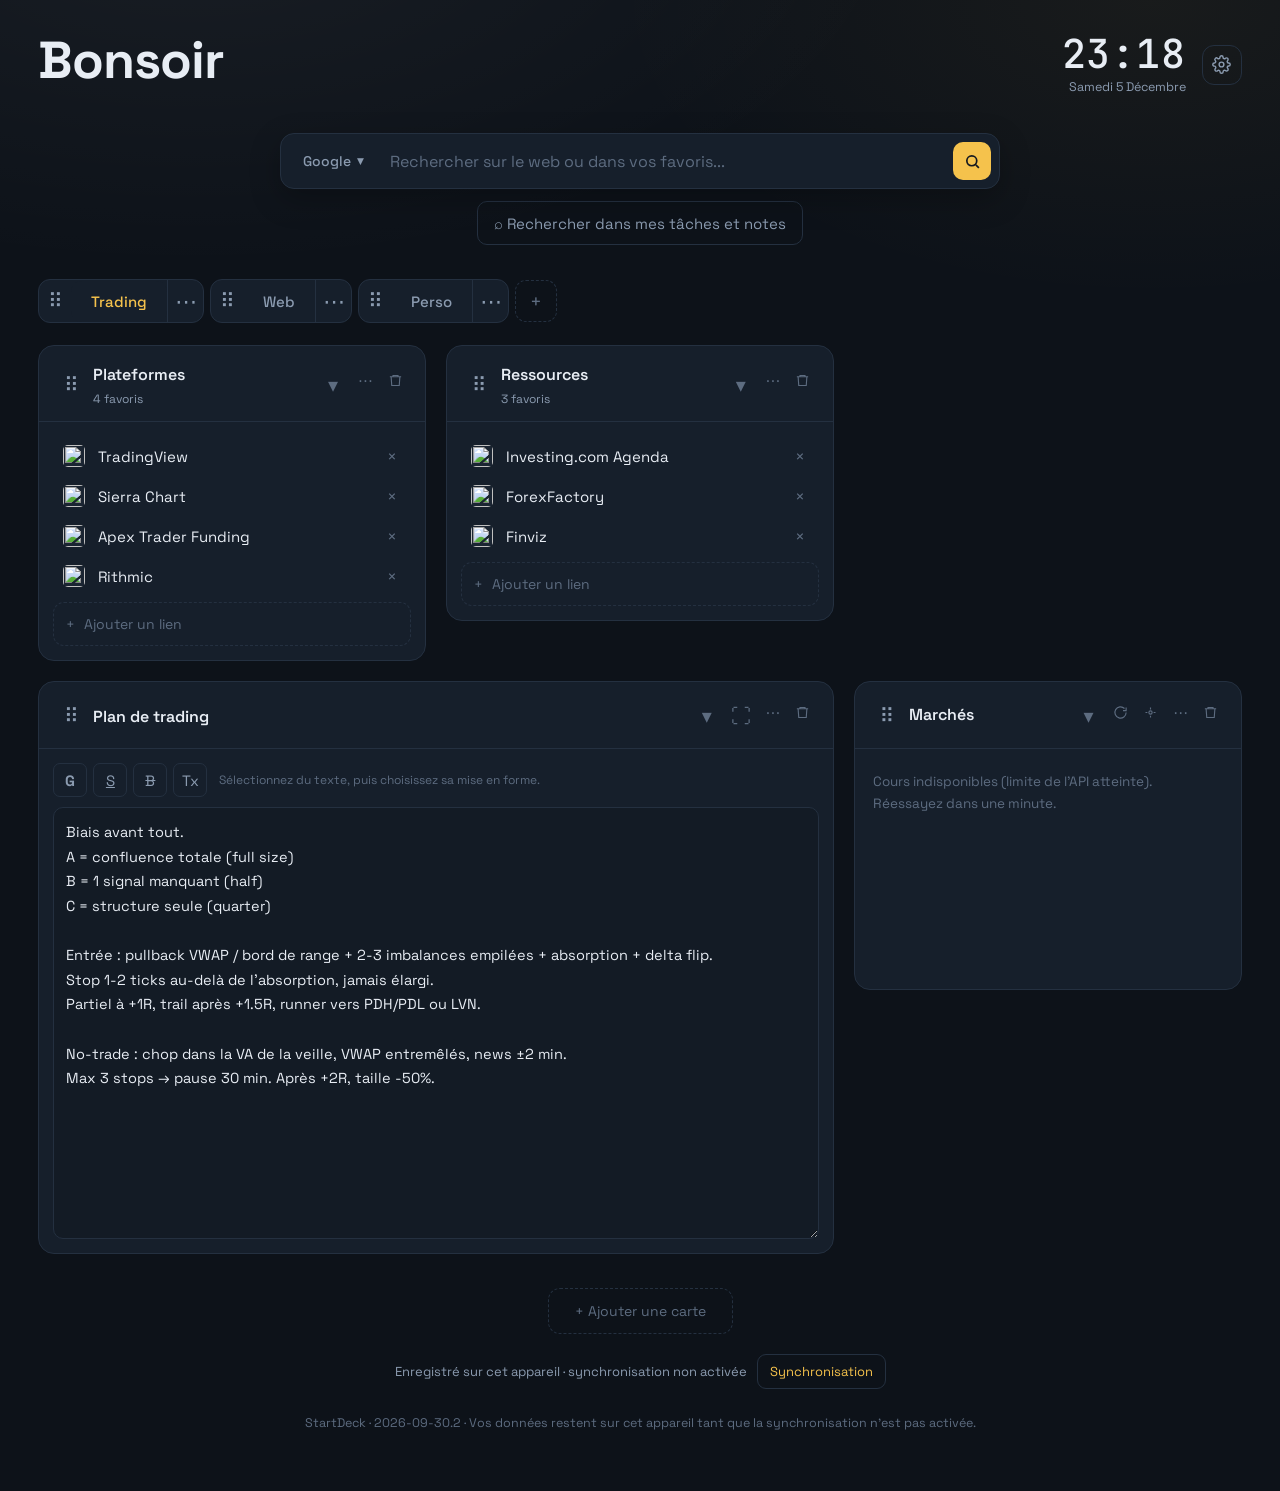
==== commit 825c463a: "Améliorer l’organisation : recherche, cartes repliables et mode concentration" ====
--- a/index.html
+++ b/index.html
@@ -4,7 +4,7 @@
 <meta charset="utf-8">
 <meta name="viewport" content="width=device-width,initial-scale=1,viewport-fit=cover">
 <title>StartDeck</title>
-<meta name="startdeck-build" content="2026-09-30.1">
+<meta name="startdeck-build" content="2026-09-30.2">
 <meta name="theme-color" content="#0d1219">
 <link rel="preconnect" href="https://fonts.googleapis.com">
 <link rel="preconnect" href="https://fonts.gstatic.com" crossorigin>
@@ -258,6 +258,25 @@
 .task-preview{white-space:pre-wrap;overflow-wrap:anywhere;line-height:1.5;color:var(--tx2);max-height:30vh;overflow:auto}
 .task-menu{display:grid;grid-template-columns:1fr 1fr;gap:12px;margin-top:20px}
 .task-menu .btn{min-height:48px}.task-menu .task-delete{color:var(--down)}
+
+.card-heading{flex:1;min-width:90px}.card-heading .ctitle{margin:0;padding:2px 0}
+.card-summary{display:block;font-size:12px;color:var(--tx2);white-space:nowrap;overflow:hidden;text-overflow:ellipsis;margin-top:4px}
+.card[data-type="notes"]:not([data-collapsed="true"]) .card-summary{display:none}
+.card[data-collapsed="true"] .cbody{display:none}.card[data-collapsed="true"] .chead{border-bottom:0}
+.cact{flex-wrap:wrap}.cact [data-collapse],.cact [data-focus]{font-size:20px;min-height:36px;min-width:32px}
+.tasks-done{border-top:1px solid var(--line);margin-top:12px;padding-top:6px}.tasks-done[hidden]{display:none}
+.tasks-done>summary{cursor:pointer;padding:12px 4px;color:var(--tx2);font-size:14px;min-height:44px}
+.local-search{text-align:center;margin:12px 0}.local-search button{padding:10px 16px;border:1px solid var(--line);border-radius:10px;color:var(--tx2);min-height:44px}
+.local-search button:hover{color:var(--accent);border-color:var(--accent)}
+.find-result{display:block;width:100%;text-align:left;padding:14px 10px;border-bottom:1px solid var(--line);border-radius:8px;overflow-wrap:anywhere}
+.find-result:hover,.find-result:focus-visible{background:var(--card)}.find-result strong{display:block;font-size:14px}.find-result span{display:block;color:var(--tx2);font-size:13px;margin-top:6px;line-height:1.5}
+.search-hit{outline:2px solid var(--accent);outline-offset:-2px}
+#focusBar{position:sticky;top:0;z-index:50;background:var(--bg);padding:12px 0;display:flex;justify-content:space-between;align-items:center;gap:12px;margin-bottom:16px}
+#focusBar[hidden]{display:none}#focusTitle{font-weight:600;overflow-wrap:anywhere}#exitFocus{flex:none;border:1px solid var(--line);padding:12px;border-radius:10px;color:var(--accent)}
+.focus-mode .top,.focus-mode .searchwrap,.focus-mode .local-search,.focus-mode .tabs,.focus-mode #btnAddCard,.focus-mode footer{display:none}
+.focus-mode .grid{display:block}.focus-mode .card:not(.is-focused){display:none}.focus-mode .is-focused{width:100%;max-width:1200px;margin:auto}
+.focus-mode .is-focused .notes{height:70vh;max-height:none}.focus-mode .is-focused [data-focus]{display:none}
+@media(max-width:700px){.card-heading{min-width:100px}.chead{padding:12px}.cact{gap:2px}#focusBar{align-items:flex-start}#focusTitle{font-size:14px}#exitFocus{font-size:13px}}
 </style>
 </head>
 <body>
@@ -285,11 +304,13 @@
   </div>
 </div>
 
+<div class="local-search"><button id="btnFind">⌕ Rechercher dans mes tâches et notes</button></div>
+<div id="focusBar" hidden><span id="focusTitle"></span><button id="exitFocus">← Revenir au tableau</button></div>
 <nav class="tabs" id="tabs"></nav>
 <main class="grid" id="grid"></main>
 <button class="addcard" id="btnAddCard">+ Ajouter une carte</button>
 <div class="savebar"><span id="saveStatus" role="status" aria-live="polite">Sauvegarde locale</span><button id="btnSync">Synchronisation</button><button id="btnUpdate" hidden>Nouvelle version disponible</button></div>
-<footer>StartDeck · <span id="buildLabel">2026-09-30.1</span> · Vos données restent sur cet appareil tant que la synchronisation n’est pas activée.</footer>
+<footer>StartDeck · <span id="buildLabel">2026-09-30.2</span> · Vos données restent sur cet appareil tant que la synchronisation n’est pas activée.</footer>
 
 <script id="startdeck-core">
 function safeUrl(value){
@@ -488,7 +509,7 @@
 // Pointer events share one sortable implementation for mouse, pen and touch.
 // Only the handle starts a gesture; data and DOM move together on release.
 let activeSort=null;
-function sortable(node,handle,item,getItems,selector){
+function sortable(node,handle,item,getItems,selector,onReorder=()=>{}){
   handle.classList.add('sort-handle');
   handle.title='Glisser pour déplacer · clavier : flèches, Début ou Fin';
   handle.setAttribute('aria-label','Déplacer '+(item.title||item.name||item.t));
@@ -500,7 +521,7 @@
     const active=tab();
     list.splice(index,0,list.splice(from,1)[0]);
     node.parentElement.insertBefore(node,index>from?nodes[index].nextSibling:nodes[index]);
-    S.active=S.tabs.indexOf(active);save();
+    S.active=S.tabs.indexOf(active);onReorder(list);save();
     if(!storageFailed)setSaveStatus('Ordre enregistré · position '+(index+1)+' sur '+list.length);
   }
   handle.addEventListener('keydown',e=>{
@@ -585,16 +606,46 @@
   };
 }
 
+/* ---------- presentation without rebuilding editors ---------- */
+let focusCard=null,focusScroll=0;
+function updateCardSummary(c,el){
+  const summary=el?.querySelector('.card-summary');if(!summary)return;
+  if(c.type==='tasks'){const left=(c.items||[]).filter(x=>!x.d).length;summary.textContent=left+' à faire · '+(c.items||[]).filter(x=>x.d).length+' terminées'}
+  else if(c.type==='links')summary.textContent=(c.items||[]).length+' favoris';
+  else if(c.type==='notes')summary.textContent=(c.text||'').trim().replace(/\s+/g,' ').slice(0,90)||'Note vide';
+  else summary.textContent='';
+}
+function setCollapsed(c,el,collapsed){
+  c.collapsed=collapsed;el.dataset.collapsed=String(collapsed);
+  const b=el.querySelector('[data-collapse]');b.textContent=collapsed?'▸':'▾';b.setAttribute('aria-expanded',String(!collapsed));b.title=b.ariaLabel=(collapsed?'Déplier':'Replier')+' la carte';
+}
+function enterFocus(c,el){
+  if(focusCard)exitFocus(false);focusScroll=window.scrollY;focusCard=el;
+  if(c.collapsed){setCollapsed(c,el,false);save()}
+  el.classList.add('is-focused');document.body.classList.add('focus-mode');
+  document.getElementById('focusTitle').textContent=c.title;document.getElementById('focusBar').hidden=false;
+  document.getElementById('exitFocus').focus({preventScroll:true});window.scrollTo(0,0);
+}
+function exitFocus(restore=true){
+  const previous=focusCard;focusCard=null;previous?.classList.remove('is-focused');document.body.classList.remove('focus-mode');document.getElementById('focusBar').hidden=true;
+  if(restore){window.scrollTo(0,focusScroll);previous?.querySelector('[data-focus]')?.focus({preventScroll:true})}
+}
+document.getElementById('exitFocus').onclick=()=>exitFocus();
+document.addEventListener('keydown',e=>{if(e.key==='Escape'&&focusCard&&!document.querySelector('.overlay')&&!activeSort){e.preventDefault();exitFocus()}});
+
 /* ---------- cards ---------- */
 function shell(c,extra){
   const el=document.createElement('section');
-  el.className='card';el.dataset.id=c.id;el.dataset.type=c.type;el.dataset.wide=String(c.width==='full');el.dataset.compact=String(c.width==='compact');
+  el.className='card';el.dataset.collapsed=String(!!c.collapsed);el.dataset.id=c.id;el.dataset.type=c.type;el.dataset.wide=String(c.width==='full');el.dataset.compact=String(c.width==='compact');
   el.innerHTML=`<div class="chead">
     <button class="grip" type="button" title="Glisser pour déplacer">⠿</button>
-    <div class="ctitle" data-t>${esc(c.title)}</div>
-    <div class="cact">${extra||''}<button class="iconbtn" data-options title="Renommer ou déplacer la carte" aria-label="Options de la carte ${esc(c.title)}">⋯</button><button class="iconbtn danger" data-del title="Supprimer la carte">
+    <div class="card-heading"><div class="ctitle" data-t>${esc(c.title)}</div><span class="card-summary"></span></div>
+    <div class="cact"><button class="iconbtn" data-collapse aria-expanded="${!c.collapsed}" title="${c.collapsed?'Déplier':'Replier'} la carte" aria-label="${c.collapsed?'Déplier':'Replier'} la carte">${c.collapsed?'▸':'▾'}</button>${['notes','tasks'].includes(c.type)?'<button class="iconbtn" data-focus title="Mode concentration" aria-label="Mode concentration">⛶</button>':''}${extra||''}<button class="iconbtn" data-options title="Renommer ou déplacer la carte" aria-label="Options de la carte ${esc(c.title)}">⋯</button><button class="iconbtn danger" data-del title="Supprimer la carte">
       <svg width="15" height="15" viewBox="0 0 24 24" fill="none" stroke="currentColor" stroke-width="1.8"><path d="M3 6h18M8 6V4h8v2M19 6l-1 14H6L5 6"/></svg></button></div>
   </div><div class="cbody"></div>`;
+  updateCardSummary(c,el);
+  el.querySelector('[data-collapse]').onclick=()=>{if(focusCard===el)exitFocus();setCollapsed(c,el,!c.collapsed);save()};
+  const focus=el.querySelector('[data-focus]');if(focus)focus.onclick=()=>enterFocus(c,el);
   const t=el.querySelector('[data-t]');
   t.onclick=()=>{t.contentEditable='true';t.focus();document.execCommand&&document.getSelection().selectAllChildren(t)};
   t.onblur=()=>{t.contentEditable='false';c.title=t.textContent.trim()||'Sans titre';t.textContent=c.title;save()};
@@ -683,17 +734,24 @@
   container.append(toolbar,editor);return editor;
 }
 function renderNotes(c,body){
-  richEditor(body,{text:c.text||'',html:c.html,label:'Note : '+c.title,save:(text,html)=>{c.text=text;c.html=html;save()}});
+  richEditor(body,{text:c.text||'',html:c.html,label:'Note : '+c.title,save:(text,html)=>{c.text=text;c.html=html;save();updateCardSummary(c,body.closest('.card'))}});
 }
 function renderTasks(c,body){
-  c.items=c.items||[];body.innerHTML='';
+  c.items=c.items||[];const wasOpen=body.querySelector('.tasks-done')?.open??!!c.showDone;body.innerHTML='';
+  const openList=document.createElement('div');openList.className='tasks-open';
+  const done=document.createElement('details');done.className='tasks-done';done.open=wasOpen;
+  const summary=document.createElement('summary');summary.textContent='Terminées ('+c.items.filter(x=>x.d).length+')';
+  const doneList=document.createElement('div');done.append(summary,doneList);done.hidden=!c.items.some(x=>x.d);
+  done.ontoggle=()=>{if(done.isConnected&&c.showDone!==done.open){c.showDone=done.open;save()}};
+  body.append(openList,done);
   const count=document.createElement('div');count.className='count';
   const updateCount=()=>{const n=c.items.filter(x=>!x.d).length;count.textContent=n?n+' restante'+(n>1?'s':''):'Tout est fait 🎉'};
   const redraw=()=>preserveScroll(()=>renderTasks(c,body));
+  const rows=new Map();
   c.items.forEach((it,i)=>{
-    const r=document.createElement('div');r.className='task'+(it.d?' done':'');
+    const r=document.createElement('div');r.className='task'+(it.d?' done':'');r.dataset.taskIndex=i;
     r.innerHTML=`<button class="task-grip" type="button">⠿</button><button class="box" aria-label="${it.d?'Marquer comme à faire':'Terminer la tâche'}" aria-pressed="${!!it.d}">${it.d?'✓':''}</button><button class="txt" title="Modifier la tâche"><span>${it.html?sanitizeRich(it.html):esc(it.t)}</span></button><button class="task-options" data-task-options title="Actions de la tâche" aria-label="Actions de la tâche : ${esc(it.t)}" aria-haspopup="dialog">⋯</button>`;
-    r.querySelector('.box').onclick=()=>{it.d=!it.d;save();r.classList.toggle('done',it.d);const b=r.querySelector('.box');b.textContent=it.d?'✓':'';b.setAttribute('aria-pressed',String(it.d));b.setAttribute('aria-label',it.d?'Marquer comme à faire':'Terminer la tâche');updateCount()};
+    r.querySelector('.box').onclick=()=>{it.d=!it.d;save();redraw();updateCardSummary(c,body.closest('.card'))};
     const edit=()=>{
       const o=modal('Modifier la tâche','<div id="taskEditor"></div><div class="btns"><button class="btn pri" id="saveTask">Enregistrer</button></div>');
       const editor=richEditor(o.querySelector('#taskEditor'),{text:it.t,html:it.html,label:'Texte de la tâche',className:'task-editor'});editor.id='taskText';
@@ -707,11 +765,16 @@
       o.querySelector('[data-delete]').onclick=()=>{if(confirm('Supprimer cette tâche ?'))protectedChange(()=>{c.items.splice(c.items.indexOf(it),1);save();o.remove();redraw()})};
       o.querySelector('[data-edit]').focus({preventScroll:true});
     };
-    body.appendChild(r);sortable(r,r.querySelector('.task-grip'),it,()=>c.items,'.task');
+    (it.d?doneList:openList).appendChild(r);
+    sortable(r,r.querySelector('.task-grip'),it,()=>c.items.filter(x=>!!x.d===!!it.d),'.task',ordered=>{
+      let i=0;c.items=c.items.map(x=>!!x.d===!!it.d?ordered[i++]:x);
+      body.querySelectorAll('.task').forEach(row=>{const item=rows.get(row);row.dataset.taskIndex=c.items.indexOf(item)});
+    });rows.set(r,it);
   });
   const inp=document.createElement('input');inp.className='newtask';inp.placeholder='+ Nouvelle tâche... (Entrée)';inp.setAttribute('aria-label','Nouvelle tâche');
   inp.onkeydown=e=>{if(e.key==='Enter'&&!e.isComposing&&inp.value.trim()){e.preventDefault();c.items.push({t:inp.value.trim(),d:false});save();redraw();body.querySelector('.newtask').focus({preventScroll:true})}};
-  body.append(inp,count);updateCount();
+  body.append(inp,count);updateCount();updateCardSummary(c,body.closest('.card'));
+  if(!c.items.some(x=>!x.d)){const empty=document.createElement('p');empty.className='muted';empty.textContent=c.items.length?'Toutes les tâches sont terminées.':'Ajoutez votre première tâche ci-dessous.';openList.appendChild(empty)}
 }
 
 async function renderWeather(c,body){
@@ -760,6 +823,7 @@
 const CFG='<button class="iconbtn" data-cfg title="Configurer"><svg width="15" height="15" viewBox="0 0 24 24" fill="none" stroke="currentColor" stroke-width="1.8"><circle cx="12" cy="12" r="2.6"/><path d="M4 12h3M17 12h3M12 4v3M12 17v3"/></svg></button>';
 
 function render(){
+  if(focusCard)exitFocus(false);
   const scrollX=window.scrollX,scrollY=window.scrollY;
   renderTabs();
   grid.innerHTML='';
@@ -927,6 +991,41 @@
 };
 document.addEventListener('click',()=>{const m=document.querySelector('.menu');if(m)m.remove()});
 
+function openFind(){
+  const o=modal('Rechercher dans StartDeck','<label class="f"><span>Tâches, notes, cartes et favoris — tous les onglets</span><input class="in" id="findQuery" placeholder="Ex. contrat, réunion, trading…" autocomplete="off"></label><p id="findCount" role="status" class="hint"></p><div id="findResults"></div>');
+  const input=o.querySelector('#findQuery'),results=o.querySelector('#findResults'),count=o.querySelector('#findCount');
+  const fold=text=>String(text||'').normalize('NFD').replace(/[\u0300-\u036f]/g,'').toLowerCase();
+  function search(){
+    results.replaceChildren();const terms=fold(input.value).trim().split(/\s+/).filter(Boolean);
+    if(!terms.length){count.textContent='Saisissez un mot pour retrouver vos contenus.';return}
+    const matches=[];
+    S.tabs.forEach((t,ti)=>t.cards.forEach(c=>{
+      const add=(text,label,item)=>{if(terms.every(term=>fold(t.name+' '+c.title+' '+text).includes(term)))matches.push({t,ti,c,text,label,item})};
+      if(c.type==='notes')add(c.text||'','Note');
+      else if(c.type==='tasks')(c.items||[]).forEach(item=>add(item.t,item.d?'Tâche terminée':'Tâche',item));
+      else if(c.type==='links')(c.items||[]).forEach(item=>add(item.t+' '+item.u,'Favori',item));
+      else add(c.title,'Carte');
+    }));
+    count.textContent=matches.length?(matches.length>50?'50 premiers résultats sur '+matches.length:matches.length+' résultat(s)'):'Aucun résultat.';
+    matches.slice(0,50).forEach(hit=>{
+      const b=document.createElement('button');b.className='find-result';
+      const title=document.createElement('strong');title.textContent=hit.t.name+' › '+hit.c.title;
+      const snippet=document.createElement('span');snippet.textContent=hit.label+' · '+hit.text.slice(0,180);b.append(title,snippet);
+      b.onclick=()=>{
+        o.remove();if(focusCard)exitFocus(false);S.active=hit.ti;hit.c.collapsed=false;save();render();
+        const el=[...grid.children].find(x=>x.dataset.id===hit.c.id);if(!el)return;
+        if(hit.item?.d){const done=el.querySelector('.tasks-done');if(done)done.open=true}
+        const target=hit.c.type==='tasks'?el.querySelector('[data-task-index="'+hit.c.items.indexOf(hit.item)+'"]'):el;
+        (target||el).classList.add('search-hit');
+        requestAnimationFrame(()=>{if(!(target||el).isConnected)return;(target||el).scrollIntoView?.({block:'center'});const control=target?.querySelector('.txt')||el.querySelector('[data-collapse]');control?.focus({preventScroll:true})});
+        setTimeout(()=>(target||el).classList.remove('search-hit'),3000);
+      };results.appendChild(b);
+    });
+  }
+  input.oninput=search;input.onkeydown=e=>{if(e.key==='Enter'){e.preventDefault();results.querySelector('button')?.click()}};search();input.focus({preventScroll:true});
+}
+document.getElementById('btnFind').onclick=openFind;
+
 function allLinks(){
   const out=[];
   S.tabs.forEach(t=>t.cards.forEach(c=>{if(c.type==='links')(c.items||[]).forEach(i=>out.push({...i,tab:t.name}))}));
@@ -967,7 +1066,7 @@
 btnGo.onclick=runSearch;
 document.addEventListener('keydown',e=>{
   if(e.target.matches('input,textarea,[contenteditable=true]'))return;
-  if(e.key==='/'||(e.key==='k'&&(e.metaKey||e.ctrlKey))){e.preventDefault();q.focus()}
+  if(e.key==='k'&&(e.metaKey||e.ctrlKey)){e.preventDefault();openFind()}else if(e.key==='/'){e.preventDefault();q.focus()}
 });
 
 /* ---------- synchronisation privée : configuration facultative ---------- */
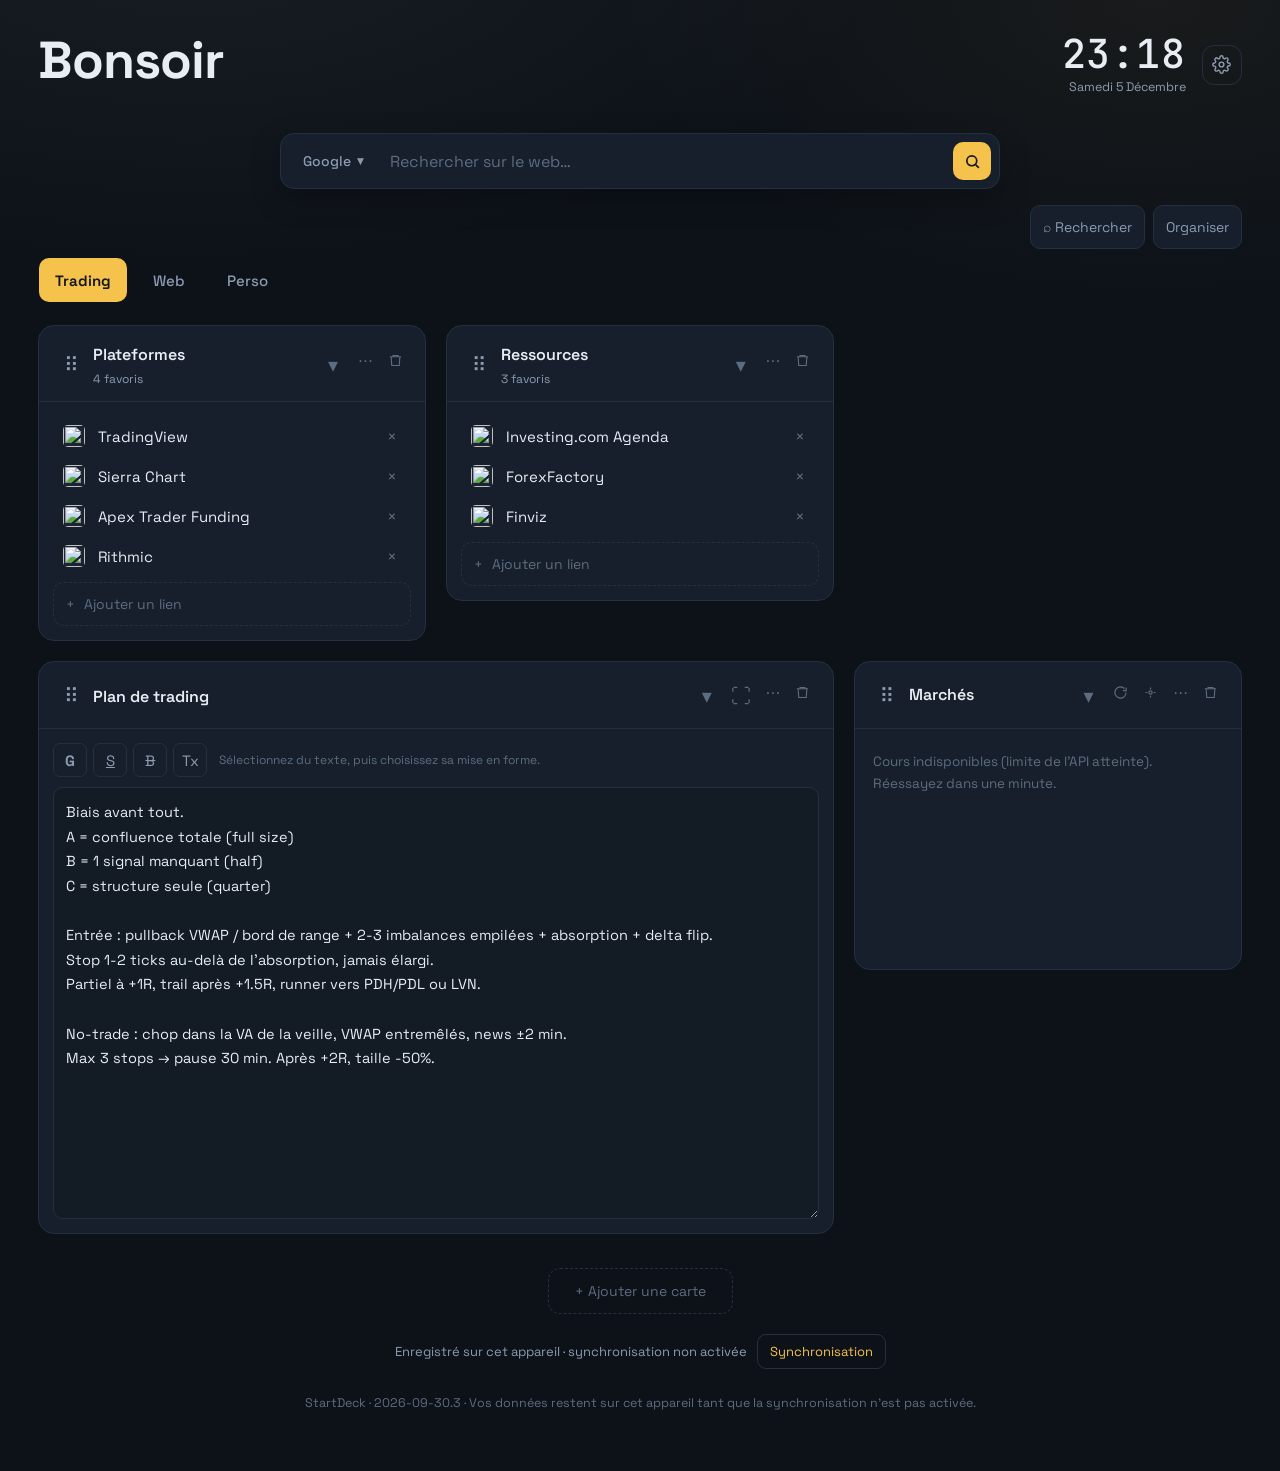
==== commit 843abfd0: "Simplifier le menu avec des onglets compacts et un mode Organiser" ====
--- a/index.html
+++ b/index.html
@@ -4,7 +4,7 @@
 <meta charset="utf-8">
 <meta name="viewport" content="width=device-width,initial-scale=1,viewport-fit=cover">
 <title>StartDeck</title>
-<meta name="startdeck-build" content="2026-09-30.2">
+<meta name="startdeck-build" content="2026-09-30.3">
 <meta name="theme-color" content="#0d1219">
 <link rel="preconnect" href="https://fonts.googleapis.com">
 <link rel="preconnect" href="https://fonts.gstatic.com" crossorigin>
@@ -277,6 +277,26 @@
 .focus-mode .grid{display:block}.focus-mode .card:not(.is-focused){display:none}.focus-mode .is-focused{width:100%;max-width:1200px;margin:auto}
 .focus-mode .is-focused .notes{height:70vh;max-height:none}.focus-mode .is-focused [data-focus]{display:none}
 @media(max-width:700px){.card-heading{min-width:100px}.chead{padding:12px}.cact{gap:2px}#focusBar{align-items:flex-start}#focusTitle{font-size:14px}#exitFocus{font-size:13px}}
+/* Compact navigation: management controls appear only on demand. */
+.local-search{display:flex;justify-content:flex-end;align-items:center;gap:8px;margin:16px 0 8px}
+.local-search button{padding:8px 12px;min-height:44px;font-size:14px;background:var(--card)}
+.local-search #btnOrganize[aria-pressed=true]{color:var(--accent);border-color:var(--accent)}
+.tabs{margin:0 0 22px;gap:8px;align-items:stretch}
+.tab-group{background:transparent;border-color:transparent;border-radius:10px;max-width:100%}
+.tab-group .tab{min-height:44px;padding:9px 16px;color:var(--tx2);border-radius:10px;overflow-wrap:anywhere}
+.tab-group .tab.on{background:var(--accent);color:#14181f;font-weight:650}
+.tabs:not(.organizing) .tab-options,.tabs:not(.organizing) .sort-handle,.tabs:not(.organizing) .tab-add{display:none}
+.tabs.organizing{padding:10px;border:1px dashed var(--line);border-radius:12px}
+.tabs.organizing .tab-group{background:var(--card);border-color:var(--line)}
+.tabs.organizing .tab{padding-inline:10px}
+.tabs.organizing .tab-add{min-height:44px;min-width:44px}
+@media(max-width:640px){
+ .local-search{margin:10px 0 6px;justify-content:space-between}
+ .local-search button{border-color:transparent;background:transparent}
+ .tabs{gap:4px;margin-bottom:16px}
+ .tab-group .tab{padding:8px 13px;font-size:14px}
+ .tabs.organizing .tab{padding-inline:8px}
+}
 </style>
 </head>
 <body>
@@ -297,20 +317,20 @@
     <div class="engine">
       <button id="btnEngine" aria-haspopup="true"><span id="engineName">Google</span> <span style="font-size:9px">▼</span></button>
     </div>
-    <input id="q" placeholder="Rechercher sur le web ou dans vos favoris..." autocomplete="off" spellcheck="false">
+    <input id="q" placeholder="Rechercher sur le web…" autocomplete="off" spellcheck="false">
     <button class="go" id="btnGo" aria-label="Rechercher">
       <svg width="17" height="17" viewBox="0 0 24 24" fill="none" stroke="currentColor" stroke-width="2.4"><circle cx="11" cy="11" r="7"/><path d="M21 21l-4.3-4.3"/></svg>
     </button>
   </div>
 </div>
 
-<div class="local-search"><button id="btnFind">⌕ Rechercher dans mes tâches et notes</button></div>
+<div class="local-search"><button id="btnFind" aria-label="Rechercher dans mes tâches et notes" title="Rechercher dans tous les onglets (Ctrl+K)">⌕ Rechercher</button><button id="btnOrganize" aria-pressed="false" aria-controls="tabs">Organiser</button></div>
 <div id="focusBar" hidden><span id="focusTitle"></span><button id="exitFocus">← Revenir au tableau</button></div>
 <nav class="tabs" id="tabs"></nav>
 <main class="grid" id="grid"></main>
 <button class="addcard" id="btnAddCard">+ Ajouter une carte</button>
 <div class="savebar"><span id="saveStatus" role="status" aria-live="polite">Sauvegarde locale</span><button id="btnSync">Synchronisation</button><button id="btnUpdate" hidden>Nouvelle version disponible</button></div>
-<footer>StartDeck · <span id="buildLabel">2026-09-30.2</span> · Vos données restent sur cet appareil tant que la synchronisation n’est pas activée.</footer>
+<footer>StartDeck · <span id="buildLabel">2026-09-30.3</span> · Vos données restent sur cet appareil tant que la synchronisation n’est pas activée.</footer>
 
 <script id="startdeck-core">
 function safeUrl(value){
@@ -578,6 +598,11 @@
     handle.setPointerCapture?.(id);
   });
 }
+document.getElementById('btnOrganize').onclick=()=>{
+  const editing=tabs.classList.toggle('organizing');
+  const btn=document.getElementById('btnOrganize');
+  btn.setAttribute('aria-pressed',String(editing));btn.textContent=editing?'✓ Terminer':'Organiser';
+};
 function renderTabs(){
   tabs.innerHTML='';
   S.tabs.forEach((t,i)=>{
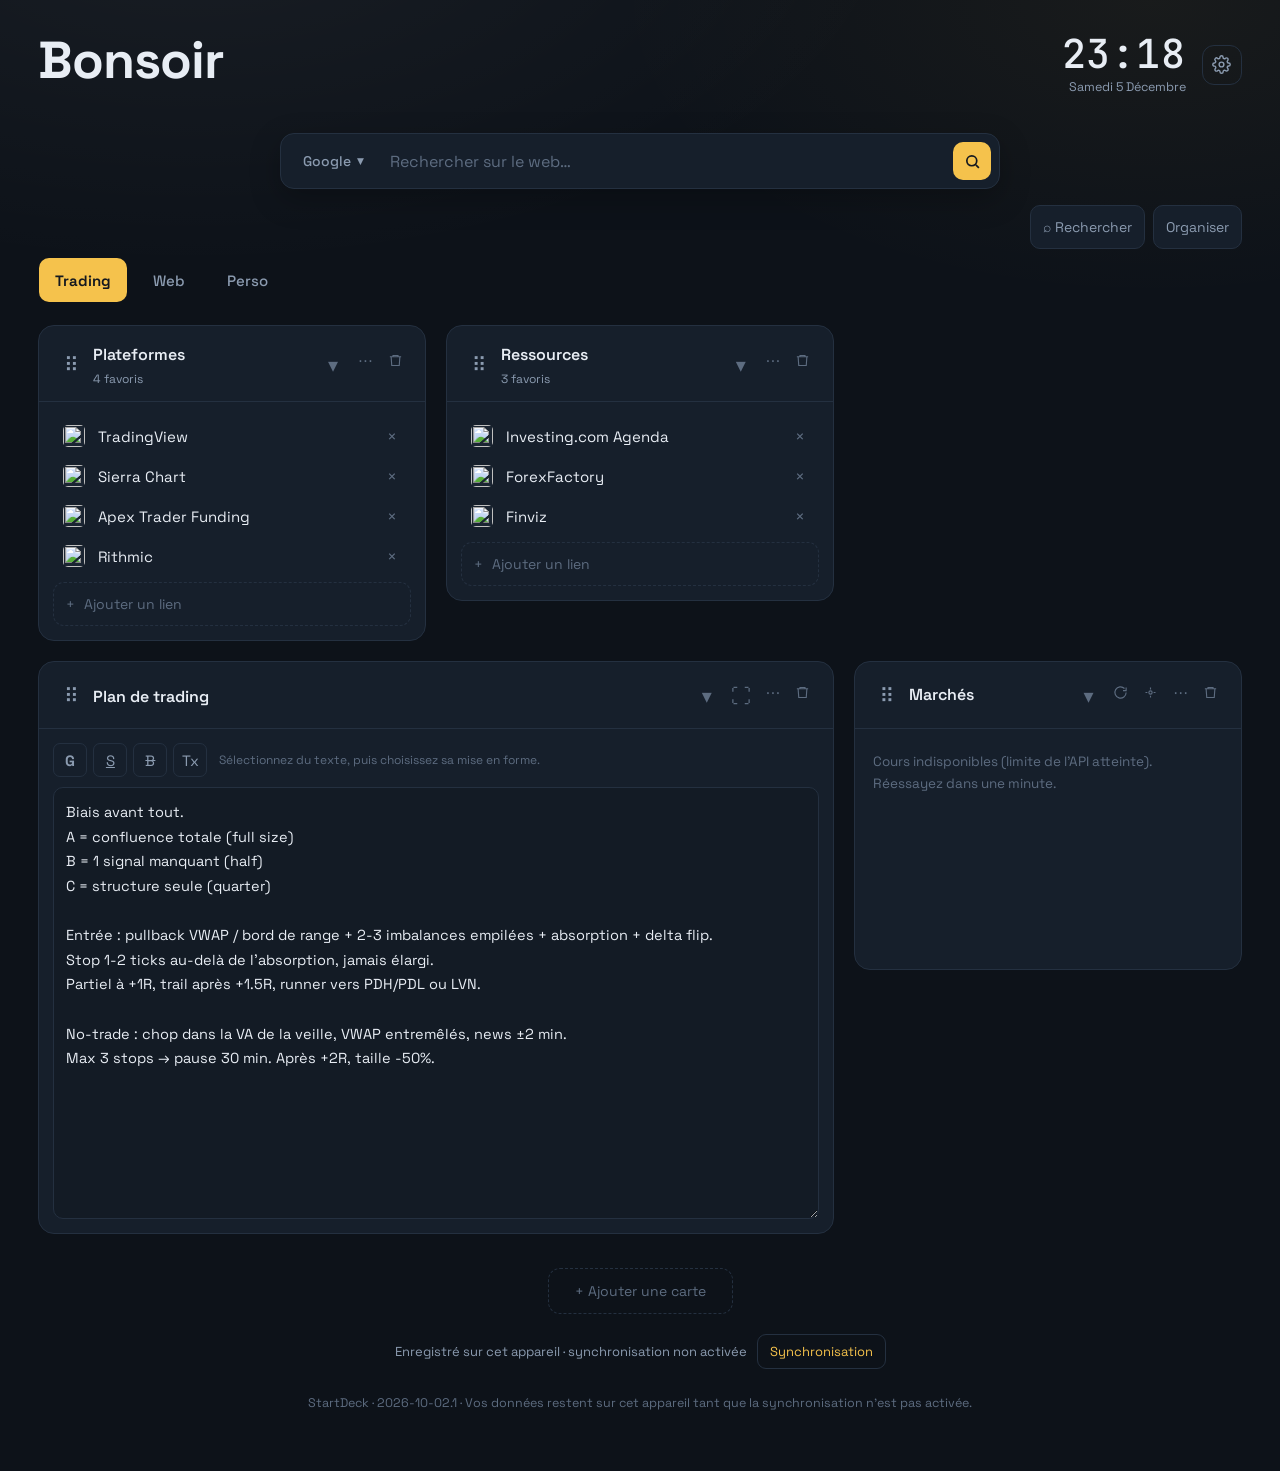
==== commit 779f42f8: "Corriger la largeur des cartes seules et des listes sur tablette" ====
--- a/index.html
+++ b/index.html
@@ -4,7 +4,7 @@
 <meta charset="utf-8">
 <meta name="viewport" content="width=device-width,initial-scale=1,viewport-fit=cover">
 <title>StartDeck</title>
-<meta name="startdeck-build" content="2026-09-30.3">
+<meta name="startdeck-build" content="2026-10-02.1">
 <meta name="theme-color" content="#0d1219">
 <link rel="preconnect" href="https://fonts.googleapis.com">
 <link rel="preconnect" href="https://fonts.gstatic.com" crossorigin>
@@ -297,6 +297,11 @@
  .tab-group .tab{padding:8px 13px;font-size:14px}
  .tabs.organizing .tab{padding-inline:8px}
 }
+/* A lone card must use the available width, including compact cards. */
+.grid > .card:only-child{grid-column:1/-1}
+@media(min-width:701px) and (max-width:1200px){
+ .grid > .card[data-type="tasks"]{grid-column:1/-1}
+}
 </style>
 </head>
 <body>
@@ -330,7 +335,7 @@
 <main class="grid" id="grid"></main>
 <button class="addcard" id="btnAddCard">+ Ajouter une carte</button>
 <div class="savebar"><span id="saveStatus" role="status" aria-live="polite">Sauvegarde locale</span><button id="btnSync">Synchronisation</button><button id="btnUpdate" hidden>Nouvelle version disponible</button></div>
-<footer>StartDeck · <span id="buildLabel">2026-09-30.3</span> · Vos données restent sur cet appareil tant que la synchronisation n’est pas activée.</footer>
+<footer>StartDeck · <span id="buildLabel">2026-10-02.1</span> · Vos données restent sur cet appareil tant que la synchronisation n’est pas activée.</footer>
 
 <script id="startdeck-core">
 function safeUrl(value){
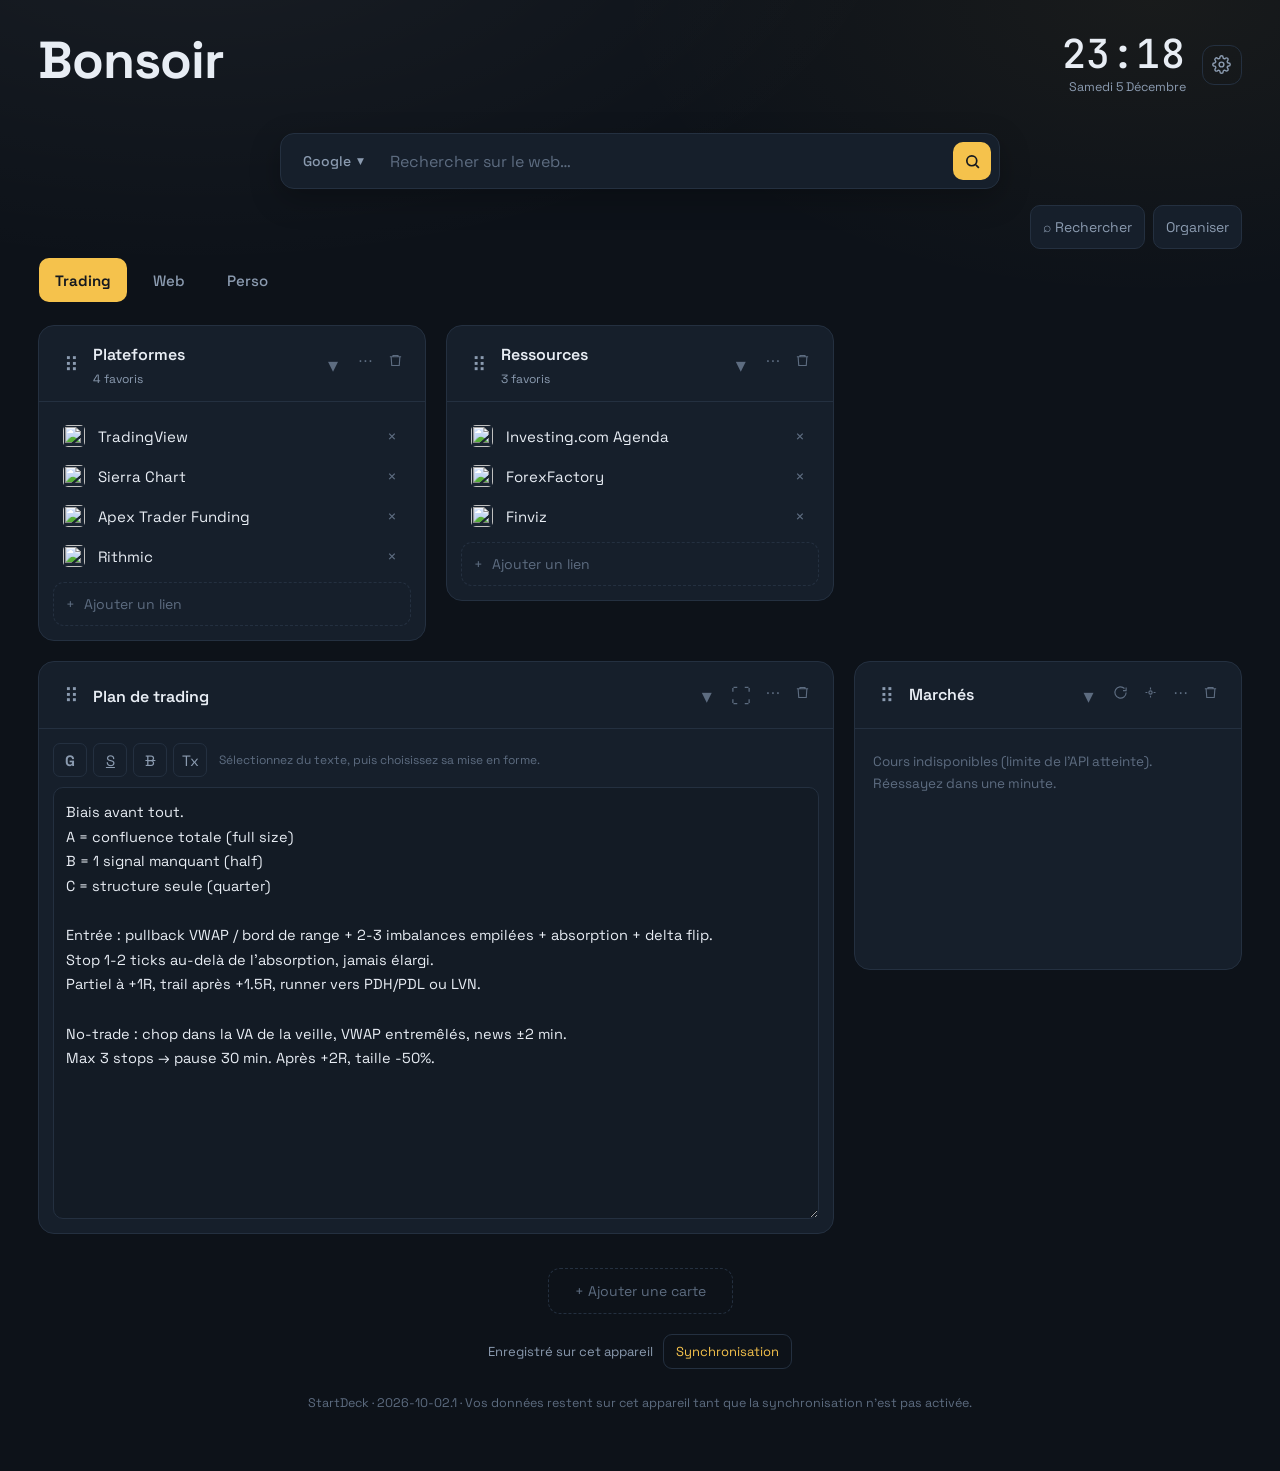
==== commit 50c7a316: "Add Viager Studio shortcut to personal StartDeck" ====
--- a/index.html
+++ b/index.html
@@ -4,7 +4,7 @@
 <meta charset="utf-8">
 <meta name="viewport" content="width=device-width,initial-scale=1,viewport-fit=cover">
 <title>StartDeck</title>
-<meta name="startdeck-build" content="2026-10-02.1">
+<meta name="startdeck-build" content="2026-10-06.viager1">
 <meta name="theme-color" content="#0d1219">
 <link rel="preconnect" href="https://fonts.googleapis.com">
 <link rel="preconnect" href="https://fonts.gstatic.com" crossorigin>
@@ -1264,6 +1264,26 @@
 document.addEventListener('visibilitychange',()=>{if(!document.hidden)checkUpdate()});
 setInterval(checkUpdate,60000);
 
+/* ---------- Personal app shortcut (one-time, after initial sync) ---------- */
+function addViagerShortcut(state){
+  const url='https://mickael-fr.github.io/startdeck/viager/';
+  let personal=state.tabs.find(t=>t.name.trim().toLowerCase()==='perso');
+  if(!personal){personal={id:uid(),name:'Perso',cards:[]};state.tabs.push(personal)}
+  if(personal.cards.some(c=>c.type==='links'&&c.items.some(i=>i.u.replace(/\/$/,'')===url.replace(/\/$/,''))))return false;
+  let links=personal.cards.find(c=>c.type==='links'&&c.title==='Investissements');
+  if(!links){links={id:uid(),type:'links',title:'Investissements',items:[]};personal.cards.push(links)}
+  links.items.push({t:'Viager Studio',u:url});return true;
+}
+function installViagerShortcut(){
+  if(storageFailed||remoteConflict)return;
+  try{
+    if(localStorage.getItem('startdeck.viager-shortcut.v1'))return;
+    backup();
+    if(addViagerShortcut(S))save();
+    if(!storageFailed){localStorage.setItem('startdeck.viager-shortcut.v1','installed');render()}
+  }catch(e){setSaveStatus('Raccourci Viager Studio : sauvegarde impossible.',true)}
+}
+
 /* ---------- go ---------- */
 applyTheme();
 render();
@@ -1274,7 +1294,7 @@
   try{if(!localStorage.getItem(BACKUP_KEY)&&localStorage.getItem(KEY))backup()}catch{}
   persist();
   setSaveStatus(session?'Connexion à la synchronisation…':'Enregistré sur cet appareil · synchronisation non activée');
-  syncNow();
+  syncNow().then(installViagerShortcut);
 }
 </script>
 </body>
